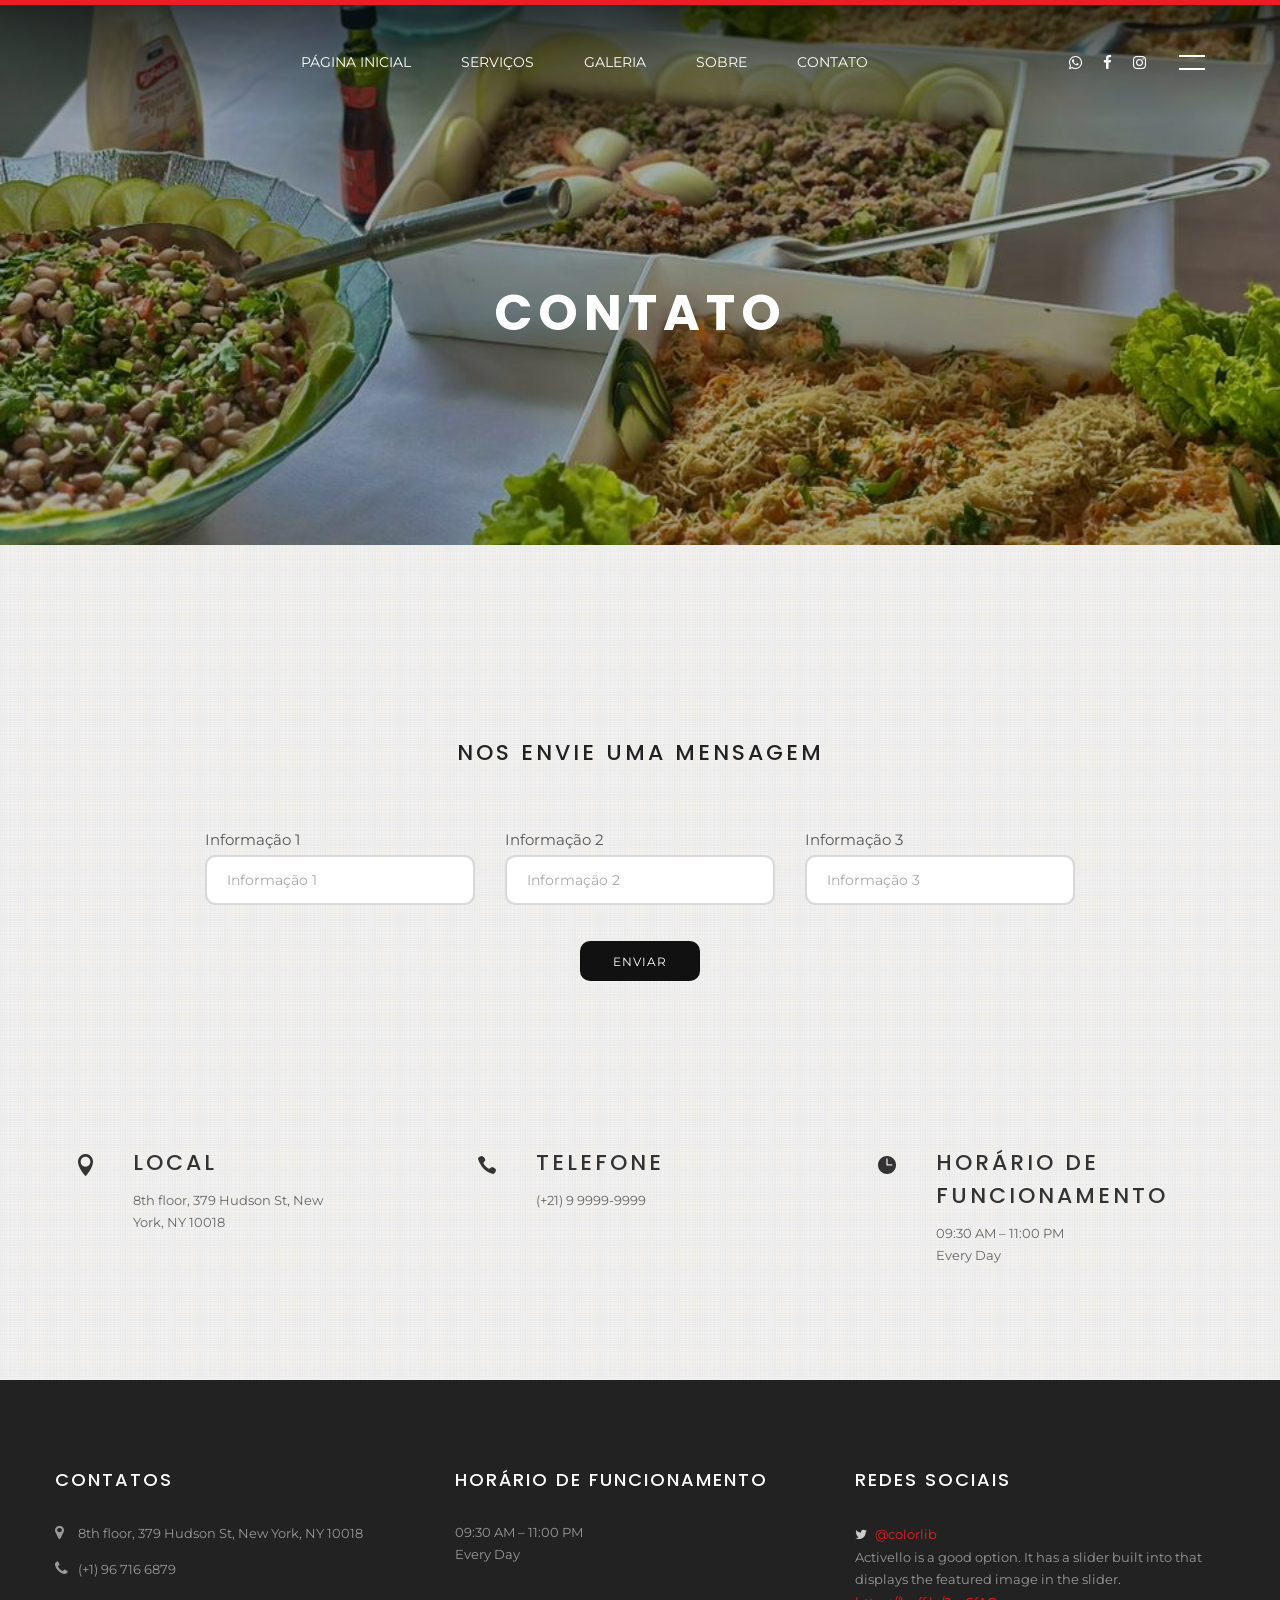
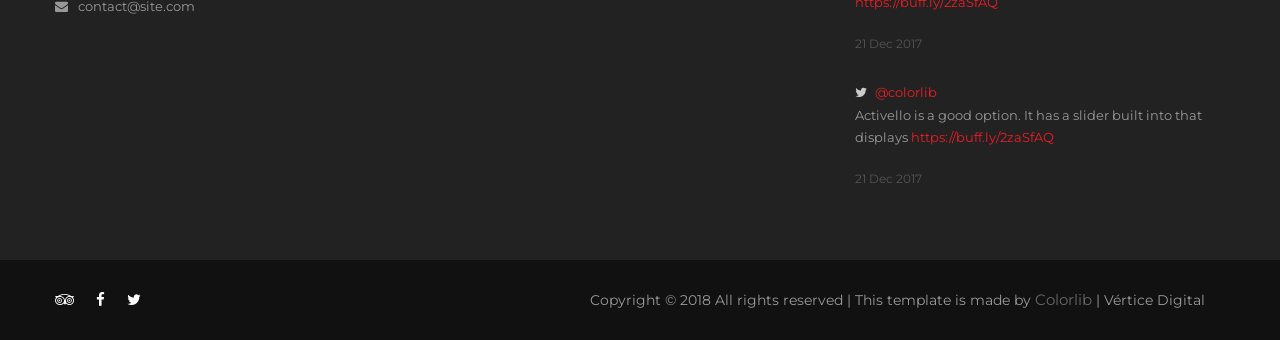
==== contato.html @ b9487d5a "site versão final" ====
<!DOCTYPE html>
<html lang="en">
<head>
	<title>Contato</title>
	<meta charset="UTF-8">
	<meta name="viewport" content="width=device-width, initial-scale=1">
<!--===============================================================================================-->
	<link rel="icon" type="image/png" href="images/icons/logo.png"/>
<!--===============================================================================================-->
	<link rel="stylesheet" type="text/css" href="vendor/bootstrap/css/bootstrap.min.css">
<!--===============================================================================================-->
	<link rel="stylesheet" type="text/css" href="fonts/font-awesome-4.7.0/css/font-awesome.min.css">
<!--===============================================================================================-->
	<link rel="stylesheet" type="text/css" href="fonts/themify/themify-icons.css">
<!--===============================================================================================-->
	<link rel="stylesheet" type="text/css" href="vendor/animate/animate.css">
<!--===============================================================================================-->
	<link rel="stylesheet" type="text/css" href="vendor/css-hamburgers/hamburgers.min.css">
<!--===============================================================================================-->
	<link rel="stylesheet" type="text/css" href="vendor/animsition/css/animsition.min.css">
<!--===============================================================================================-->
	<link rel="stylesheet" type="text/css" href="vendor/select2/select2.min.css">
<!--===============================================================================================-->
	<link rel="stylesheet" type="text/css" href="vendor/daterangepicker/daterangepicker.css">
<!--===============================================================================================-->
	<link rel="stylesheet" type="text/css" href="vendor/slick/slick.css">
<!--===============================================================================================-->
	<link rel="stylesheet" type="text/css" href="vendor/lightbox2/css/lightbox.min.css">
<!--===============================================================================================-->
	<link rel="stylesheet" type="text/css" href="css/util.css">
	<link rel="stylesheet" type="text/css" href="css/main.css">
<!--===============================================================================================-->
</head>
<body class="animsition">

	<!-- Header -->
	<header>
		<!-- Header desktop -->
		<div class="wrap-menu-header gradient1 trans-0-4">
			<div class="container h-full">
				<div class="wrap_header trans-0-3">
					<!-- Logo -->
					<div class="logo">
						<a href="index.html">
							<!--<img src="images/icons/logo.png" alt="IMG-LOGO" data-logofixed="images/icons/logo2.png"> -->
						</a>
					</div>

					<!-- Menu -->
					<div class="wrap_menu p-l-45 p-l-0-xl">
						<nav class="menu">
							<ul class="main_menu">
								<li>
									<a href="index.html">Página Inicial</a>
								</li>

								<li>
									<a href="servico.html">Serviços</a>
								</li>

								<li>
									<a href="galeria.html">Galeria</a>
								</li>

								<li>
									<a href="sobre.html">Sobre</a>
								</li>

								<li>
									<a href="contato.html">Contato</a>
								</li>
							</ul>
						</nav>
					</div>

					<!-- Social -->
					<div class="social flex-w flex-l-m p-r-20">
						<a href="#"><i class="fa fa-whatsapp" aria-hidden="true"></i></a>
						<a href="#"><i class="fa fa-facebook m-l-21" aria-hidden="true"></i></a>
						<a href="#"><i class="fa fa-instagram m-l-21" aria-hidden="true"></i></a>

						<button class="btn-show-sidebar m-l-33 trans-0-4"></button>
					</div>
				</div>
			</div>
		</div>
	</header>

	<!-- Sidebar -->
	<aside class="sidebar trans-0-4">
		<!-- Button Hide sidebar -->
		<button class="btn-hide-sidebar ti-close color0-hov trans-0-4"></button>

		<!-- - -->
		<ul class="menu-sidebar p-t-95 p-b-70">
			<li class="t-center m-b-13">
				<a href="index.html" class="txt19">Página Inicial</a>
			</li>

			<li class="t-center m-b-13">
				<a href="servico.html" class="txt19">Serviços</a>
			</li>

			<li class="t-center m-b-13">
				<a href="galeria.html" class="txt19">Galeria</a>
			</li>

			<li class="t-center m-b-13">
				<a href="sobre.html" class="txt19">Sobre</a>
			</li>

			<li class="t-center m-b-33">
				<a href="contato.html" class="txt19">Contato</a>
			</li>

		</ul>
	</aside>


	<!-- Title Page -->
	<section class="bg-title-page flex-c-m p-t-160 p-b-80 p-l-15 p-r-15" style="background-image: url(images/bg-contato.svg);">
		<h2 class="tit6 t-center">
			Contato
		</h2>
	</section>



	<!-- Contact form -->
	<section class="section-contact bg1-pattern p-t-90 p-b-113">
		<!-- Map -->
		<div class="container">
			<h3 class="tit7 t-center p-b-62 p-t-105">
				Nos envie uma mensagem
			</h3>

			<form class="wrap-form-reservation size22 m-l-r-auto">
				<div class="row">
					<div class="col-md-4">
						<!-- Name -->
						<span class="txt9">
							Informação 1
						</span>

						<div class="wrap-inputname size12 bo2 bo-rad-10 m-t-3 m-b-23">
							<input class="bo-rad-10 sizefull txt10 p-l-20" type="text" name="name" placeholder="Informação 1">
						</div>
					</div>

					<div class="col-md-4">
						<!-- Email -->
						<span class="txt9">
							Informação 2
						</span>

						<div class="wrap-inputemail size12 bo2 bo-rad-10 m-t-3 m-b-23">
							<input class="bo-rad-10 sizefull txt10 p-l-20" type="text" name="email" placeholder="Informação 2">
						</div>
					</div>

					<div class="col-md-4">
						<!-- Phone -->
						<span class="txt9">
							Informação 3
						</span>

						<div class="wrap-inputphone size12 bo2 bo-rad-10 m-t-3 m-b-23">
							<input class="bo-rad-10 sizefull txt10 p-l-20" type="text" name="phone" placeholder="Informação 3">
						</div>
					</div>
				</div>

				<div class="wrap-btn-booking flex-c-m m-t-13">
					<!-- Button3 -->
					<button type="submit" class="btn3 flex-c-m size36 txt11 trans-0-4">
						Enviar
					</button>
				</div>
			</form>

			<div class="row p-t-135">
				<div class="col-sm-8 col-md-4 col-lg-4 m-l-r-auto p-t-30">
					<div class="dis-flex m-l-23">
						<div class="p-r-40 p-t-6">
							<img src="images/icons/map-icon.png" alt="IMG-ICON">
						</div>

						<div class="flex-col-l">
							<span class="txt5 p-b-10">
								Local
							</span>

							<span class="txt23 size38">
								8th floor, 379 Hudson St, New York, NY 10018
							</span>
						</div>
					</div>
				</div>

				<div class="col-sm-8 col-md-3 col-lg-4 m-l-r-auto p-t-30">
					<div class="dis-flex m-l-23">
						<div class="p-r-40 p-t-6">
							<img src="images/icons/phone-icon.png" alt="IMG-ICON">
						</div>


						<div class="flex-col-l">
							<span class="txt5 p-b-10">
								telefone
							</span>

							<span class="txt23 size38">
								(+21) 9 9999-9999
							</span>
						</div>
					</div>
				</div>

				<div class="col-sm-8 col-md-5 col-lg-4 m-l-r-auto p-t-30">
					<div class="dis-flex m-l-23">
						<div class="p-r-40 p-t-6">
							<img src="images/icons/clock-icon.png" alt="IMG-ICON">
						</div>


						<div class="flex-col-l">
							<span class="txt5 p-b-10">
								Horário de funcionamento
							</span>

							<span class="txt23 size38">
								09:30 AM – 11:00 PM <br/>Every Day
							</span>
						</div>
					</div>
				</div>
			</div>
		</div>
	</section>


	<!-- Footer -->
	<footer class="bg1">
		<div class="container p-t-40 p-b-70">
			<div class="row">
				<div class="col-sm-6 col-md-4 p-t-50">
					<!-- - -->
					<h4 class="txt13 m-b-33">
						Contatos
					</h4>

					<ul class="m-b-70">
						<li class="txt14 m-b-14">
							<i class="fa fa-map-marker fs-16 dis-inline-block size19" aria-hidden="true"></i>
							8th floor, 379 Hudson St, New York, NY 10018
						</li>

						<li class="txt14 m-b-14">
							<i class="fa fa-phone fs-16 dis-inline-block size19" aria-hidden="true"></i>
							(+1) 96 716 6879
						</li>

						<li class="txt14 m-b-14">
							<i class="fa fa-envelope fs-13 dis-inline-block size19" aria-hidden="true"></i>
							contact@site.com
						</li>
					</ul>
				</div>

				<div class="col-sm-6 col-md-4 p-t-50">
					<!-- - -->
					<div class="m-b-25">
						<h4 class="txt13 m-b-32">
						Horário de funcionamento
					</h4>

					<ul>
						<li class="txt14">
							09:30 AM – 11:00 PM
						</li>

						<li class="txt14">
							Every Day
						</li>
					</ul>
					</div>
				</div>
				<div class="col-sm-6 col-md-4 p-t-50">
					<!-- - -->
					<h4 class="txt13 m-b-33">
						Redes Sociais
					</h4>

					<div class="m-b-25">
						<span class="fs-13 color2 m-r-5">
							<i class="fa fa-twitter" aria-hidden="true"></i>
						</span>
						<a href="#" class="txt15">
							@colorlib
						</a>

						<p class="txt14 m-b-18">
							Activello is a good option. It has a slider built into that displays the featured image in the slider.
							<a href="#" class="txt15">
								https://buff.ly/2zaSfAQ
							</a>
						</p>

						<span class="txt16">
							21 Dec 2017
						</span>
					</div>

					<div>
						<span class="fs-13 color2 m-r-5">
							<i class="fa fa-twitter" aria-hidden="true"></i>
						</span>
						<a href="#" class="txt15">
							@colorlib
						</a>

						<p class="txt14 m-b-18">
							Activello is a good option. It has a slider built into that displays
							<a href="#" class="txt15">
								https://buff.ly/2zaSfAQ
							</a>
						</p>

						<span class="txt16">
							21 Dec 2017
						</span>
					</div>
				</div>


			</div>
		</div>

		<div class="end-footer bg2">
			<div class="container">
				<div class="flex-sb-m flex-w p-t-22 p-b-22">
					<div class="p-t-5 p-b-5">
						<a href="#" class="fs-15 c-white"><i class="fa fa-tripadvisor" aria-hidden="true"></i></a>
						<a href="#" class="fs-15 c-white"><i class="fa fa-facebook m-l-18" aria-hidden="true"></i></a>
						<a href="#" class="fs-15 c-white"><i class="fa fa-twitter m-l-18" aria-hidden="true"></i></a>
					</div>

					<div class="txt17 p-r-20 p-t-5 p-b-5">
						Copyright &copy; 2018 All rights reserved  |  This template is made by <a href="https://colorlib.com" target="_blank">Colorlib</a> | Vértice Digital
					</div>
				</div>
			</div>
		</div>
	</footer>


	<!-- Back to top -->
	<div class="btn-back-to-top bg0-hov" id="myBtn">
		<span class="symbol-btn-back-to-top">
			<i class="fa fa-angle-double-up" aria-hidden="true"></i>
		</span>
	</div>

	<!-- Container Selection1 -->
	<div id="dropDownSelect1"></div>

	<!-- Modal Video 01-->
	<div class="modal fade" id="modal-video-01" tabindex="-1" role="dialog" aria-hidden="true">

		<div class="modal-dialog" role="document" data-dismiss="modal">
			<div class="close-mo-video-01 trans-0-4" data-dismiss="modal" aria-label="Close">&times;</div>

			<div class="wrap-video-mo-01">
				<div class="w-full wrap-pic-w op-0-0"><img src="images/icons/video-16-9.jpg" alt="IMG"></div>
				<div class="video-mo-01">
					<iframe src="https://www.youtube.com/embed/5k1hSu2gdKE?rel=0&amp;showinfo=0" allowfullscreen></iframe>
				</div>
			</div>
		</div>
	</div>



<!--===============================================================================================-->
	<script type="text/javascript" src="vendor/jquery/jquery-3.2.1.min.js"></script>
<!--===============================================================================================-->
	<script type="text/javascript" src="vendor/animsition/js/animsition.min.js"></script>
<!--===============================================================================================-->
	<script type="text/javascript" src="vendor/bootstrap/js/popper.js"></script>
	<script type="text/javascript" src="vendor/bootstrap/js/bootstrap.min.js"></script>
<!--===============================================================================================-->
	<script type="text/javascript" src="vendor/select2/select2.min.js"></script>
<!--===============================================================================================-->
	<script type="text/javascript" src="vendor/daterangepicker/moment.min.js"></script>
	<script type="text/javascript" src="vendor/daterangepicker/daterangepicker.js"></script>
<!--===============================================================================================-->
	<script type="text/javascript" src="vendor/slick/slick.min.js"></script>
	<script type="text/javascript" src="js/slick-custom.js"></script>
<!--===============================================================================================-->
	<script type="text/javascript" src="vendor/parallax100/parallax100.js"></script>
	<script type="text/javascript">
        $('.parallax100').parallax100();
	</script>
<!--===============================================================================================-->
	<script type="text/javascript" src="vendor/countdowntime/countdowntime.js"></script>
<!--===============================================================================================-->
	<script type="text/javascript" src="vendor/lightbox2/js/lightbox.min.js"></script>
<!--===============================================================================================-->
	<script src="js/main.js"></script>

</body>
</html>
---- vendor/css-hamburgers/hamburgers.min.css ----
/*!
 * Hamburgers
 * @description Tasty CSS-animated hamburgers
 * @author Jonathan Suh @jonsuh
 * @site https://jonsuh.com/hamburgers
 * @link https://github.com/jonsuh/hamburgers
 */.hamburger{font:inherit;display:inline-block;overflow:visible;margin:0;padding:15px;cursor:pointer;transition-timing-function:linear;transition-duration:.15s;transition-property:opacity,filter;text-transform:none;color:inherit;border:0;background-color:transparent}.hamburger:hover{opacity:.7}.hamburger-box{position:relative;display:inline-block;width:40px;height:24px}.hamburger-inner{top:50%;display:block;margin-top:-2px}.hamburger-inner,.hamburger-inner:after,.hamburger-inner:before{position:absolute;width:40px;height:4px;transition-timing-function:ease;transition-duration:.15s;transition-property:transform;border-radius:4px;background-color:#000}.hamburger-inner:after,.hamburger-inner:before{display:block;content:''}.hamburger-inner:before{top:-10px}.hamburger-inner:after{bottom:-10px}.hamburger--3dx .hamburger-box{perspective:80px}.hamburger--3dx .hamburger-inner{transition:transform .2s cubic-bezier(.645,.045,.355,1),background-color 0s cubic-bezier(.645,.045,.355,1) .1s}.hamburger--3dx .hamburger-inner:after,.hamburger--3dx .hamburger-inner:before{transition:transform 0s cubic-bezier(.645,.045,.355,1) .1s}.hamburger--3dx.is-active .hamburger-inner{transform:rotateY(180deg);background-color:transparent}.hamburger--3dx.is-active .hamburger-inner:before{transform:translate3d(0,10px,0) rotate(45deg)}.hamburger--3dx.is-active .hamburger-inner:after{transform:translate3d(0,-10px,0) rotate(-45deg)}.hamburger--3dx-r .hamburger-box{perspective:80px}.hamburger--3dx-r .hamburger-inner{transition:transform .2s cubic-bezier(.645,.045,.355,1),background-color 0s cubic-bezier(.645,.045,.355,1) .1s}.hamburger--3dx-r .hamburger-inner:after,.hamburger--3dx-r .hamburger-inner:before{transition:transform 0s cubic-bezier(.645,.045,.355,1) .1s}.hamburger--3dx-r.is-active .hamburger-inner{transform:rotateY(-180deg);background-color:transparent}.hamburger--3dx-r.is-active .hamburger-inner:before{transform:translate3d(0,10px,0) rotate(45deg)}.hamburger--3dx-r.is-active .hamburger-inner:after{transform:translate3d(0,-10px,0) rotate(-45deg)}.hamburger--3dy .hamburger-box{perspective:80px}.hamburger--3dy .hamburger-inner{transition:transform .2s cubic-bezier(.645,.045,.355,1),background-color 0s cubic-bezier(.645,.045,.355,1) .1s}.hamburger--3dy .hamburger-inner:after,.hamburger--3dy .hamburger-inner:before{transition:transform 0s cubic-bezier(.645,.045,.355,1) .1s}.hamburger--3dy.is-active .hamburger-inner{transform:rotateX(-180deg);background-color:transparent}.hamburger--3dy.is-active .hamburger-inner:before{transform:translate3d(0,10px,0) rotate(45deg)}.hamburger--3dy.is-active .hamburger-inner:after{transform:translate3d(0,-10px,0) rotate(-45deg)}.hamburger--3dy-r .hamburger-box{perspective:80px}.hamburger--3dy-r .hamburger-inner{transition:transform .2s cubic-bezier(.645,.045,.355,1),background-color 0s cubic-bezier(.645,.045,.355,1) .1s}.hamburger--3dy-r .hamburger-inner:after,.hamburger--3dy-r .hamburger-inner:before{transition:transform 0s cubic-bezier(.645,.045,.355,1) .1s}.hamburger--3dy-r.is-active .hamburger-inner{transform:rotateX(180deg);background-color:transparent}.hamburger--3dy-r.is-active .hamburger-inner:before{transform:translate3d(0,10px,0) rotate(45deg)}.hamburger--3dy-r.is-active .hamburger-inner:after{transform:translate3d(0,-10px,0) rotate(-45deg)}.hamburger--arrow.is-active .hamburger-inner:before{transform:translate3d(-8px,0,0) rotate(-45deg) scaleX(.7)}.hamburger--arrow.is-active .hamburger-inner:after{transform:translate3d(-8px,0,0) rotate(45deg) scaleX(.7)}.hamburger--arrow-r.is-active .hamburger-inner:before{transform:translate3d(8px,0,0) rotate(45deg) scaleX(.7)}.hamburger--arrow-r.is-active .hamburger-inner:after{transform:translate3d(8px,0,0) rotate(-45deg) scaleX(.7)}.hamburger--arrowalt .hamburger-inner:before{transition:top .1s ease .15s,transform .15s cubic-bezier(.165,.84,.44,1)}.hamburger--arrowalt .hamburger-inner:after{transition:bottom .1s ease .15s,transform .15s cubic-bezier(.165,.84,.44,1)}.hamburger--arrowalt.is-active .hamburger-inner:before{top:0;transition:top .1s ease,transform .15s cubic-bezier(.895,.03,.685,.22) .1s;transform:translate3d(-8px,-10px,0) rotate(-45deg) scaleX(.7)}.hamburger--arrowalt.is-active .hamburger-inner:after{bottom:0;transition:bottom .1s ease,transform .15s cubic-bezier(.895,.03,.685,.22) .1s;transform:translate3d(-8px,10px,0) rotate(45deg) scaleX(.7)}.hamburger--arrowalt-r .hamburger-inner:before{transition:top .1s ease .15s,transform .15s cubic-bezier(.165,.84,.44,1)}.hamburger--arrowalt-r .hamburger-inner:after{transition:bottom .1s ease .15s,transform .15s cubic-bezier(.165,.84,.44,1)}.hamburger--arrowalt-r.is-active .hamburger-inner:before{top:0;transition:top .1s ease,transform .15s cubic-bezier(.895,.03,.685,.22) .1s;transform:translate3d(8px,-10px,0) rotate(45deg) scaleX(.7)}.hamburger--arrowalt-r.is-active .hamburger-inner:after{bottom:0;transition:bottom .1s ease,transform .15s cubic-bezier(.895,.03,.685,.22) .1s;transform:translate3d(8px,10px,0) rotate(-45deg) scaleX(.7)}.hamburger--boring .hamburger-inner,.hamburger--boring .hamburger-inner:after,.hamburger--boring .hamburger-inner:before{transition-property:none}.hamburger--boring.is-active .hamburger-inner{transform:rotate(45deg)}.hamburger--boring.is-active .hamburger-inner:before{top:0;opacity:0}.hamburger--boring.is-active .hamburger-inner:after{bottom:0;transform:rotate(-90deg)}.hamburger--collapse .hamburger-inner{top:auto;bottom:0;transition-delay:.15s;transition-timing-function:cubic-bezier(.55,.055,.675,.19);transition-duration:.15s}.hamburger--collapse .hamburger-inner:after{top:-20px;transition:top .3s cubic-bezier(.33333,.66667,.66667,1) .3s,opacity .1s linear}.hamburger--collapse .hamburger-inner:before{transition:top .12s cubic-bezier(.33333,.66667,.66667,1) .3s,transform .15s cubic-bezier(.55,.055,.675,.19)}.hamburger--collapse.is-active .hamburger-inner{transition-delay:.32s;transition-timing-function:cubic-bezier(.215,.61,.355,1);transform:translate3d(0,-10px,0) rotate(-45deg)}.hamburger--collapse.is-active .hamburger-inner:after{top:0;transition:top .3s cubic-bezier(.33333,0,.66667,.33333),opacity .1s linear .27s;opacity:0}.hamburger--collapse.is-active .hamburger-inner:before{top:0;transition:top .12s cubic-bezier(.33333,0,.66667,.33333) .18s,transform .15s cubic-bezier(.215,.61,.355,1) .42s;transform:rotate(-90deg)}.hamburger--collapse-r .hamburger-inner{top:auto;bottom:0;transition-delay:.15s;transition-timing-function:cubic-bezier(.55,.055,.675,.19);transition-duration:.15s}.hamburger--collapse-r .hamburger-inner:after{top:-20px;transition:top .3s cubic-bezier(.33333,.66667,.66667,1) .3s,opacity .1s linear}.hamburger--collapse-r .hamburger-inner:before{transition:top .12s cubic-bezier(.33333,.66667,.66667,1) .3s,transform .15s cubic-bezier(.55,.055,.675,.19)}.hamburger--collapse-r.is-active .hamburger-inner{transition-delay:.32s;transition-timing-function:cubic-bezier(.215,.61,.355,1);transform:translate3d(0,-10px,0) rotate(45deg)}.hamburger--collapse-r.is-active .hamburger-inner:after{top:0;transition:top .3s cubic-bezier(.33333,0,.66667,.33333),opacity .1s linear .27s;opacity:0}.hamburger--collapse-r.is-active .hamburger-inner:before{top:0;transition:top .12s cubic-bezier(.33333,0,.66667,.33333) .18s,transform .15s cubic-bezier(.215,.61,.355,1) .42s;transform:rotate(90deg)}.hamburger--elastic .hamburger-inner{top:2px;transition-timing-function:cubic-bezier(.68,-.55,.265,1.55);transition-duration:.4s}.hamburger--elastic .hamburger-inner:before{top:10px;transition:opacity .15s ease .4s}.hamburger--elastic .hamburger-inner:after{top:20px;transition:transform .4s cubic-bezier(.68,-.55,.265,1.55)}.hamburger--elastic.is-active .hamburger-inner{transition-delay:.1s;transform:translate3d(0,10px,0) rotate(135deg)}.hamburger--elastic.is-active .hamburger-inner:before{transition-delay:0s;opacity:0}.hamburger--elastic.is-active .hamburger-inner:after{transition-delay:.1s;transform:translate3d(0,-20px,0) rotate(-270deg)}.hamburger--elastic-r .hamburger-inner{top:2px;transition-timing-function:cubic-bezier(.68,-.55,.265,1.55);transition-duration:.4s}.hamburger--elastic-r .hamburger-inner:before{top:10px;transition:opacity .15s ease .4s}.hamburger--elastic-r .hamburger-inner:after{top:20px;transition:transform .4s cubic-bezier(.68,-.55,.265,1.55)}.hamburger--elastic-r.is-active .hamburger-inner{transition-delay:.1s;transform:translate3d(0,10px,0) rotate(-135deg)}.hamburger--elastic-r.is-active .hamburger-inner:before{transition-delay:0s;opacity:0}.hamburger--elastic-r.is-active .hamburger-inner:after{transition-delay:.1s;transform:translate3d(0,-20px,0) rotate(270deg)}.hamburger--emphatic{overflow:hidden}.hamburger--emphatic .hamburger-inner{transition:background-color .2s ease-in .25s}.hamburger--emphatic .hamburger-inner:before{left:0;transition:transform .2s cubic-bezier(.6,.04,.98,.335),top .05s linear .2s,left .2s ease-in .25s}.hamburger--emphatic .hamburger-inner:after{top:10px;right:0;transition:transform .2s cubic-bezier(.6,.04,.98,.335),top .05s linear .2s,right .2s ease-in .25s}.hamburger--emphatic.is-active .hamburger-inner{transition-delay:0s;transition-timing-function:ease-out;background-color:transparent}.hamburger--emphatic.is-active .hamburger-inner:before{top:-80px;left:-80px;transition:left .2s ease-out,top .05s linear .2s,transform .2s cubic-bezier(.075,.82,.165,1) .25s;transform:translate3d(80px,80px,0) rotate(45deg)}.hamburger--emphatic.is-active .hamburger-inner:after{top:-80px;right:-80px;transition:right .2s ease-out,top .05s linear .2s,transform .2s cubic-bezier(.075,.82,.165,1) .25s;transform:translate3d(-80px,80px,0) rotate(-45deg)}.hamburger--emphatic-r{overflow:hidden}.hamburger--emphatic-r .hamburger-inner{transition:background-color .2s ease-in .25s}.hamburger--emphatic-r .hamburger-inner:before{left:0;transition:transform .2s cubic-bezier(.6,.04,.98,.335),top .05s linear .2s,left .2s ease-in .25s}.hamburger--emphatic-r .hamburger-inner:after{top:10px;right:0;transition:transform .2s cubic-bezier(.6,.04,.98,.335),top .05s linear .2s,right .2s ease-in .25s}.hamburger--emphatic-r.is-active .hamburger-inner{transition-delay:0s;transition-timing-function:ease-out;background-color:transparent}.hamburger--emphatic-r.is-active .hamburger-inner:before{top:80px;left:-80px;transition:left .2s ease-out,top .05s linear .2s,transform .2s cubic-bezier(.075,.82,.165,1) .25s;transform:translate3d(80px,-80px,0) rotate(-45deg)}.hamburger--emphatic-r.is-active .hamburger-inner:after{top:80px;right:-80px;transition:right .2s ease-out,top .05s linear .2s,transform .2s cubic-bezier(.075,.82,.165,1) .25s;transform:translate3d(-80px,-80px,0) rotate(45deg)}.hamburger--slider .hamburger-inner{top:2px}.hamburger--slider .hamburger-inner:before{top:10px;transition-timing-function:ease;transition-duration:.2s;transition-property:transform,opacity}.hamburger--slider .hamburger-inner:after{top:20px}.hamburger--slider.is-active .hamburger-inner{transform:translate3d(0,10px,0) rotate(45deg)}.hamburger--slider.is-active .hamburger-inner:before{transform:rotate(-45deg) translate3d(-5.71429px,-6px,0);opacity:0}.hamburger--slider.is-active .hamburger-inner:after{transform:translate3d(0,-20px,0) rotate(-90deg)}.hamburger--slider-r .hamburger-inner{top:2px}.hamburger--slider-r .hamburger-inner:before{top:10px;transition-timing-function:ease;transition-duration:.2s;transition-property:transform,opacity}.hamburger--slider-r .hamburger-inner:after{top:20px}.hamburger--slider-r.is-active .hamburger-inner{transform:translate3d(0,10px,0) rotate(-45deg)}.hamburger--slider-r.is-active .hamburger-inner:before{transform:rotate(45deg) translate3d(5.71429px,-6px,0);opacity:0}.hamburger--slider-r.is-active .hamburger-inner:after{transform:translate3d(0,-20px,0) rotate(90deg)}.hamburger--spring .hamburger-inner{top:2px;transition:background-color 0s linear .15s}.hamburger--spring .hamburger-inner:before{top:10px;transition:top .12s cubic-bezier(.33333,.66667,.66667,1) .3s,transform .15s cubic-bezier(.55,.055,.675,.19)}.hamburger--spring .hamburger-inner:after{top:20px;transition:top .3s cubic-bezier(.33333,.66667,.66667,1) .3s,transform .15s cubic-bezier(.55,.055,.675,.19)}.hamburger--spring.is-active .hamburger-inner{transition-delay:.32s;background-color:transparent}.hamburger--spring.is-active .hamburger-inner:before{top:0;transition:top .12s cubic-bezier(.33333,0,.66667,.33333) .18s,transform .15s cubic-bezier(.215,.61,.355,1) .32s;transform:translate3d(0,10px,0) rotate(45deg)}.hamburger--spring.is-active .hamburger-inner:after{top:0;transition:top .3s cubic-bezier(.33333,0,.66667,.33333),transform .15s cubic-bezier(.215,.61,.355,1) .32s;transform:translate3d(0,10px,0) rotate(-45deg)}.hamburger--spring-r .hamburger-inner{top:auto;bottom:0;transition-delay:0s;transition-timing-function:cubic-bezier(.55,.055,.675,.19);transition-duration:.15s}.hamburger--spring-r .hamburger-inner:after{top:-20px;transition:top .3s cubic-bezier(.33333,.66667,.66667,1) .3s,opacity 0s linear}.hamburger--spring-r .hamburger-inner:before{transition:top .12s cubic-bezier(.33333,.66667,.66667,1) .3s,transform .15s cubic-bezier(.55,.055,.675,.19)}.hamburger--spring-r.is-active .hamburger-inner{transition-delay:.32s;transition-timing-function:cubic-bezier(.215,.61,.355,1);transform:translate3d(0,-10px,0) rotate(-45deg)}.hamburger--spring-r.is-active .hamburger-inner:after{top:0;transition:top .3s cubic-bezier(.33333,0,.66667,.33333),opacity 0s linear .32s;opacity:0}.hamburger--spring-r.is-active .hamburger-inner:before{top:0;transition:top .12s cubic-bezier(.33333,0,.66667,.33333) .18s,transform .15s cubic-bezier(.215,.61,.355,1) .32s;transform:rotate(90deg)}.hamburger--stand .hamburger-inner{transition:transform .1s cubic-bezier(.55,.055,.675,.19) .22s,background-color 0s linear .1s}.hamburger--stand .hamburger-inner:before{transition:top .1s ease-in .1s,transform .1s cubic-bezier(.55,.055,.675,.19) 0s}.hamburger--stand .hamburger-inner:after{transition:bottom .1s ease-in .1s,transform .1s cubic-bezier(.55,.055,.675,.19) 0s}.hamburger--stand.is-active .hamburger-inner{transition:transform .1s cubic-bezier(.215,.61,.355,1) 0s,background-color 0s linear .22s;transform:rotate(90deg);background-color:transparent}.hamburger--stand.is-active .hamburger-inner:before{top:0;transition:top .1s ease-out .12s,transform .1s cubic-bezier(.215,.61,.355,1) .22s;transform:rotate(-45deg)}.hamburger--stand.is-active .hamburger-inner:after{bottom:0;transition:bottom .1s ease-out .12s,transform .1s cubic-bezier(.215,.61,.355,1) .22s;transform:rotate(45deg)}.hamburger--stand-r .hamburger-inner{transition:transform .1s cubic-bezier(.55,.055,.675,.19) .22s,background-color 0s linear .1s}.hamburger--stand-r .hamburger-inner:before{transition:top .1s ease-in .1s,transform .1s cubic-bezier(.55,.055,.675,.19) 0s}.hamburger--stand-r .hamburger-inner:after{transition:bottom .1s ease-in .1s,transform .1s cubic-bezier(.55,.055,.675,.19) 0s}.hamburger--stand-r.is-active .hamburger-inner{transition:transform .1s cubic-bezier(.215,.61,.355,1) 0s,background-color 0s linear .22s;transform:rotate(-90deg);background-color:transparent}.hamburger--stand-r.is-active .hamburger-inner:before{top:0;transition:top .1s ease-out .12s,transform .1s cubic-bezier(.215,.61,.355,1) .22s;transform:rotate(-45deg)}.hamburger--stand-r.is-active .hamburger-inner:after{bottom:0;transition:bottom .1s ease-out .12s,transform .1s cubic-bezier(.215,.61,.355,1) .22s;transform:rotate(45deg)}.hamburger--spin .hamburger-inner{transition-timing-function:cubic-bezier(.55,.055,.675,.19);transition-duration:.3s}.hamburger--spin .hamburger-inner:before{transition:top .1s ease-in .34s,opacity .1s ease-in}.hamburger--spin .hamburger-inner:after{transition:bottom .1s ease-in .34s,transform .3s cubic-bezier(.55,.055,.675,.19)}.hamburger--spin.is-active .hamburger-inner{transition-delay:.14s;transition-timing-function:cubic-bezier(.215,.61,.355,1);transform:rotate(225deg)}.hamburger--spin.is-active .hamburger-inner:before{top:0;transition:top .1s ease-out,opacity .1s ease-out .14s;opacity:0}.hamburger--spin.is-active .hamburger-inner:after{bottom:0;transition:bottom .1s ease-out,transform .3s cubic-bezier(.215,.61,.355,1) .14s;transform:rotate(-90deg)}.hamburger--spin-r .hamburger-inner{transition-timing-function:cubic-bezier(.55,.055,.675,.19);transition-duration:.3s}.hamburger--spin-r .hamburger-inner:before{transition:top .1s ease-in .34s,opacity .1s ease-in}.hamburger--spin-r .hamburger-inner:after{transition:bottom .1s ease-in .34s,transform .3s cubic-bezier(.55,.055,.675,.19)}.hamburger--spin-r.is-active .hamburger-inner{transition-delay:.14s;transition-timing-function:cubic-bezier(.215,.61,.355,1);transform:rotate(-225deg)}.hamburger--spin-r.is-active .hamburger-inner:before{top:0;transition:top .1s ease-out,opacity .1s ease-out .14s;opacity:0}.hamburger--spin-r.is-active .hamburger-inner:after{bottom:0;transition:bottom .1s ease-out,transform .3s cubic-bezier(.215,.61,.355,1) .14s;transform:rotate(90deg)}.hamburger--squeeze .hamburger-inner{transition-timing-function:cubic-bezier(.55,.055,.675,.19);transition-duration:.1s}.hamburger--squeeze .hamburger-inner:before{transition:top .1s ease .14s,opacity .1s ease}.hamburger--squeeze .hamburger-inner:after{transition:bottom .1s ease .14s,transform .1s cubic-bezier(.55,.055,.675,.19)}.hamburger--squeeze.is-active .hamburger-inner{transition-delay:.14s;transition-timing-function:cubic-bezier(.215,.61,.355,1);transform:rotate(45deg)}.hamburger--squeeze.is-active .hamburger-inner:before{top:0;transition:top .1s ease,opacity .1s ease .14s;opacity:0}.hamburger--squeeze.is-active .hamburger-inner:after{bottom:0;transition:bottom .1s ease,transform .1s cubic-bezier(.215,.61,.355,1) .14s;transform:rotate(-90deg)}.hamburger--vortex .hamburger-inner{transition-timing-function:cubic-bezier(.19,1,.22,1);transition-duration:.3s}.hamburger--vortex .hamburger-inner:after,.hamburger--vortex .hamburger-inner:before{transition-delay:.1s;transition-timing-function:linear;transition-duration:0s}.hamburger--vortex .hamburger-inner:before{transition-property:top,opacity}.hamburger--vortex .hamburger-inner:after{transition-property:bottom,transform}.hamburger--vortex.is-active .hamburger-inner{transition-timing-function:cubic-bezier(.19,1,.22,1);transform:rotate(765deg)}.hamburger--vortex.is-active .hamburger-inner:after,.hamburger--vortex.is-active .hamburger-inner:before{transition-delay:0s}.hamburger--vortex.is-active .hamburger-inner:before{top:0;opacity:0}.hamburger--vortex.is-active .hamburger-inner:after{bottom:0;transform:rotate(90deg)}.hamburger--vortex-r .hamburger-inner{transition-timing-function:cubic-bezier(.19,1,.22,1);transition-duration:.3s}.hamburger--vortex-r .hamburger-inner:after,.hamburger--vortex-r .hamburger-inner:before{transition-delay:.1s;transition-timing-function:linear;transition-duration:0s}.hamburger--vortex-r .hamburger-inner:before{transition-property:top,opacity}.hamburger--vortex-r .hamburger-inner:after{transition-property:bottom,transform}.hamburger--vortex-r.is-active .hamburger-inner{transition-timing-function:cubic-bezier(.19,1,.22,1);transform:rotate(-765deg)}.hamburger--vortex-r.is-active .hamburger-inner:after,.hamburger--vortex-r.is-active .hamburger-inner:before{transition-delay:0s}.hamburger--vortex-r.is-active .hamburger-inner:before{top:0;opacity:0}.hamburger--vortex-r.is-active .hamburger-inner:after{bottom:0;transform:rotate(-90deg)}
---- vendor/daterangepicker/daterangepicker.css ----
.daterangepicker {
  position: absolute;
  color: inherit;
  background-color: #fff;
  border-radius: 4px;
  width: 278px;
  padding: 4px;
  margin-top: 1px;
  top: 100px;
  left: 20px;
  /* Calendars */ }
  .daterangepicker:before, .daterangepicker:after {
    position: absolute;
    display: inline-block;
    border-bottom-color: rgba(0, 0, 0, 0.2);
    content: ''; }
  .daterangepicker:before {
    top: -7px;
    border-right: 7px solid transparent;
    border-left: 7px solid transparent;
    border-bottom: 7px solid #ccc; }
  .daterangepicker:after {
    top: -6px;
    border-right: 6px solid transparent;
    border-bottom: 6px solid #fff;
    border-left: 6px solid transparent; }
  .daterangepicker.opensleft:before {
    right: 9px; }
  .daterangepicker.opensleft:after {
    right: 10px; }
  .daterangepicker.openscenter:before {
    left: 0;
    right: 0;
    width: 0;
    margin-left: auto;
    margin-right: auto; }
  .daterangepicker.openscenter:after {
    left: 0;
    right: 0;
    width: 0;
    margin-left: auto;
    margin-right: auto; }
  .daterangepicker.opensright:before {
    left: 9px; }
  .daterangepicker.opensright:after {
    left: 10px; }
  .daterangepicker.dropup {
    margin-top: -5px; }
    .daterangepicker.dropup:before {
      top: initial;
      bottom: -7px;
      border-bottom: initial;
      border-top: 7px solid #ccc; }
    .daterangepicker.dropup:after {
      top: initial;
      bottom: -6px;
      border-bottom: initial;
      border-top: 6px solid #fff; }
  .daterangepicker.dropdown-menu {
    max-width: none;
    z-index: 3001; }
  .daterangepicker.single .ranges, .daterangepicker.single .calendar {
    float: none; }
  .daterangepicker.show-calendar .calendar {
    display: block; }
  .daterangepicker .calendar {
    display: none;
    max-width: 270px;
    margin: 4px; }
    .daterangepicker .calendar.single .calendar-table {
      border: none; }
    .daterangepicker .calendar th, .daterangepicker .calendar td {
      white-space: nowrap;
      text-align: center;
      min-width: 32px; }
  .daterangepicker .calendar-table {
    border: 1px solid #fff;
    padding: 4px;
    border-radius: 4px;
    background-color: #fff; }
  .daterangepicker table {
    width: 100%;
    margin: 0; }
  .daterangepicker td, .daterangepicker th {
    text-align: center;
    width: 20px;
    height: 20px;
    border-radius: 4px;
    border: 1px solid transparent;
    white-space: nowrap;
    cursor: pointer; }
    .daterangepicker td.available:hover, .daterangepicker th.available:hover {
      background-color: #eee;
      border-color: transparent;
      color: inherit; }
    .daterangepicker td.week, .daterangepicker th.week {
      font-size: 80%;
      color: #ccc; }
  .daterangepicker td.off, .daterangepicker td.off.in-range, .daterangepicker td.off.start-date, .daterangepicker td.off.end-date {
    background-color: #fff;
    border-color: transparent;
    color: #999; }
  .daterangepicker td.in-range {
    background-color: #ebf4f8;
    border-color: transparent;
    color: #000;
    border-radius: 0; }
  .daterangepicker td.start-date {
    border-radius: 4px 0 0 4px; }
  .daterangepicker td.end-date {
    border-radius: 0 4px 4px 0; }
  .daterangepicker td.start-date.end-date {
    border-radius: 4px; }
  .daterangepicker td.active, .daterangepicker td.active:hover {
    background-color: #357ebd;
    border-color: transparent;
    color: #fff; }
  .daterangepicker th.month {
    width: auto; }
  .daterangepicker td.disabled, .daterangepicker option.disabled {
    color: #999;
    cursor: not-allowed;
    text-decoration: line-through; }
  .daterangepicker select.monthselect, .daterangepicker select.yearselect {
    font-size: 12px;
    padding: 1px;
    height: auto;
    margin: 0;
    cursor: default; }
  .daterangepicker select.monthselect {
    margin-right: 2%;
    width: 56%; }
  .daterangepicker select.yearselect {
    width: 40%; }
  .daterangepicker select.hourselect, .daterangepicker select.minuteselect, .daterangepicker select.secondselect, .daterangepicker select.ampmselect {
    width: 50px;
    margin-bottom: 0; }
  .daterangepicker .input-mini {
    border: 1px solid #ccc;
    border-radius: 4px;
    color: #555;
    height: 30px;
    line-height: 30px;
    display: block;
    vertical-align: middle;
    margin: 0 0 5px 0;
    padding: 0 6px 0 28px;
    width: 100%; }
    .daterangepicker .input-mini.active {
      border: 1px solid #08c;
      border-radius: 4px; }
  .daterangepicker .daterangepicker_input {
    position: relative; }
    .daterangepicker .daterangepicker_input i {
      position: absolute;
      left: 8px;
      top: 8px; }
  .daterangepicker.rtl .input-mini {
    padding-right: 28px;
    padding-left: 6px; }
  .daterangepicker.rtl .daterangepicker_input i {
    left: auto;
    right: 8px; }
  .daterangepicker .calendar-time {
    text-align: center;
    margin: 5px auto;
    line-height: 30px;
    position: relative;
    padding-left: 28px; }
    .daterangepicker .calendar-time select.disabled {
      color: #ccc;
      cursor: not-allowed; }

.ranges {
  font-size: 11px;
  float: none;
  margin: 4px;
  text-align: left; }
  .ranges ul {
    list-style: none;
    margin: 0 auto;
    padding: 0;
    width: 100%; }
  .ranges li {
    font-size: 13px;
    background-color: #f5f5f5;
    border: 1px solid #f5f5f5;
    border-radius: 4px;
    color: #08c;
    padding: 3px 12px;
    margin-bottom: 8px;
    cursor: pointer; }
    .ranges li:hover {
      background-color: #08c;
      border: 1px solid #08c;
      color: #fff; }
    .ranges li.active {
      background-color: #08c;
      border: 1px solid #08c;
      color: #fff; }

/*  Larger Screen Styling */
@media (min-width: 564px) {
  .daterangepicker {
    width: auto; }
    .daterangepicker .ranges ul {
      width: 160px; }
    .daterangepicker.single .ranges ul {
      width: 100%; }
    .daterangepicker.single .calendar.left {
      clear: none; }
    .daterangepicker.single.ltr .ranges, .daterangepicker.single.ltr .calendar {
      float: left; }
    .daterangepicker.single.rtl .ranges, .daterangepicker.single.rtl .calendar {
      float: right; }
    .daterangepicker.ltr {
      direction: ltr;
      text-align: left; }
      .daterangepicker.ltr .calendar.left {
        clear: left;
        margin-right: 0; }
        .daterangepicker.ltr .calendar.left .calendar-table {
          border-right: none;
          border-top-right-radius: 0;
          border-bottom-right-radius: 0; }
      .daterangepicker.ltr .calendar.right {
        margin-left: 0; }
        .daterangepicker.ltr .calendar.right .calendar-table {
          border-left: none;
          border-top-left-radius: 0;
          border-bottom-left-radius: 0; }
      .daterangepicker.ltr .left .daterangepicker_input {
        padding-right: 12px; }
      .daterangepicker.ltr .calendar.left .calendar-table {
        padding-right: 12px; }
      .daterangepicker.ltr .ranges, .daterangepicker.ltr .calendar {
        float: left; }
    .daterangepicker.rtl {
      direction: rtl;
      text-align: right; }
      .daterangepicker.rtl .calendar.left {
        clear: right;
        margin-left: 0; }
        .daterangepicker.rtl .calendar.left .calendar-table {
          border-left: none;
          border-top-left-radius: 0;
          border-bottom-left-radius: 0; }
      .daterangepicker.rtl .calendar.right {
        margin-right: 0; }
        .daterangepicker.rtl .calendar.right .calendar-table {
          border-right: none;
          border-top-right-radius: 0;
          border-bottom-right-radius: 0; }
      .daterangepicker.rtl .left .daterangepicker_input {
        padding-left: 12px; }
      .daterangepicker.rtl .calendar.left .calendar-table {
        padding-left: 12px; }
      .daterangepicker.rtl .ranges, .daterangepicker.rtl .calendar {
        text-align: right;
        float: right; } }
@media (min-width: 730px) {
  .daterangepicker .ranges {
    width: auto; }
  .daterangepicker.ltr .ranges {
    float: left; }
  .daterangepicker.rtl .ranges {
    float: right; }
  .daterangepicker .calendar.left {
    clear: none !important; } }
---- css/util.css ----
/*[ FONT SIZE ]
///////////////////////////////////////////////////////////
*/
.fs-1 {font-size: 1px;}
.fs-2 {font-size: 2px;}
.fs-3 {font-size: 3px;}
.fs-4 {font-size: 4px;}
.fs-5 {font-size: 5px;}
.fs-6 {font-size: 6px;}
.fs-7 {font-size: 7px;}
.fs-8 {font-size: 8px;}
.fs-9 {font-size: 9px;}
.fs-10 {font-size: 10px;}
.fs-11 {font-size: 11px;}
.fs-12 {font-size: 12px;}
.fs-13 {font-size: 13px;}
.fs-14 {font-size: 14px;}
.fs-15 {font-size: 15px;}
.fs-16 {font-size: 16px;}
.fs-17 {font-size: 17px;}
.fs-18 {font-size: 18px;}
.fs-19 {font-size: 19px;}
.fs-20 {font-size: 20px;}
.fs-21 {font-size: 21px;}
.fs-22 {font-size: 22px;}
.fs-23 {font-size: 23px;}
.fs-24 {font-size: 24px;}
.fs-25 {font-size: 25px;}
.fs-26 {font-size: 26px;}
.fs-27 {font-size: 27px;}
.fs-28 {font-size: 28px;}
.fs-29 {font-size: 29px;}
.fs-30 {font-size: 30px;}
.fs-31 {font-size: 31px;}
.fs-32 {font-size: 32px;}
.fs-33 {font-size: 33px;}
.fs-34 {font-size: 34px;}
.fs-35 {font-size: 35px;}
.fs-36 {font-size: 36px;}
.fs-37 {font-size: 37px;}
.fs-38 {font-size: 38px;}
.fs-39 {font-size: 39px;}
.fs-40 {font-size: 40px;}
.fs-41 {font-size: 41px;}
.fs-42 {font-size: 42px;}
.fs-43 {font-size: 43px;}
.fs-44 {font-size: 44px;}
.fs-45 {font-size: 45px;}
.fs-46 {font-size: 46px;}
.fs-47 {font-size: 47px;}
.fs-48 {font-size: 48px;}
.fs-49 {font-size: 49px;}
.fs-50 {font-size: 50px;}
.fs-51 {font-size: 51px;}
.fs-52 {font-size: 52px;}
.fs-53 {font-size: 53px;}
.fs-54 {font-size: 54px;}
.fs-55 {font-size: 55px;}
.fs-56 {font-size: 56px;}
.fs-57 {font-size: 57px;}
.fs-58 {font-size: 58px;}
.fs-59 {font-size: 59px;}
.fs-60 {font-size: 60px;}
.fs-61 {font-size: 61px;}
.fs-62 {font-size: 62px;}
.fs-63 {font-size: 63px;}
.fs-64 {font-size: 64px;}
.fs-65 {font-size: 65px;}
.fs-66 {font-size: 66px;}
.fs-67 {font-size: 67px;}
.fs-68 {font-size: 68px;}
.fs-69 {font-size: 69px;}
.fs-70 {font-size: 70px;}
.fs-71 {font-size: 71px;}
.fs-72 {font-size: 72px;}
.fs-73 {font-size: 73px;}
.fs-74 {font-size: 74px;}
.fs-75 {font-size: 75px;}
.fs-76 {font-size: 76px;}
.fs-77 {font-size: 77px;}
.fs-78 {font-size: 78px;}
.fs-79 {font-size: 79px;}
.fs-80 {font-size: 80px;}
.fs-81 {font-size: 81px;}
.fs-82 {font-size: 82px;}
.fs-83 {font-size: 83px;}
.fs-84 {font-size: 84px;}
.fs-85 {font-size: 85px;}
.fs-86 {font-size: 86px;}
.fs-87 {font-size: 87px;}
.fs-88 {font-size: 88px;}
.fs-89 {font-size: 89px;}
.fs-90 {font-size: 90px;}
.fs-91 {font-size: 91px;}
.fs-92 {font-size: 92px;}
.fs-93 {font-size: 93px;}
.fs-94 {font-size: 94px;}
.fs-95 {font-size: 95px;}
.fs-96 {font-size: 96px;}
.fs-97 {font-size: 97px;}
.fs-98 {font-size: 98px;}
.fs-99 {font-size: 99px;}
.fs-100 {font-size: 100px;}
.fs-101 {font-size: 101px;}
.fs-102 {font-size: 102px;}
.fs-103 {font-size: 103px;}
.fs-104 {font-size: 104px;}
.fs-105 {font-size: 105px;}
.fs-106 {font-size: 106px;}
.fs-107 {font-size: 107px;}
.fs-108 {font-size: 108px;}
.fs-109 {font-size: 109px;}
.fs-110 {font-size: 110px;}
.fs-111 {font-size: 111px;}
.fs-112 {font-size: 112px;}
.fs-113 {font-size: 113px;}
.fs-114 {font-size: 114px;}
.fs-115 {font-size: 115px;}
.fs-116 {font-size: 116px;}
.fs-117 {font-size: 117px;}
.fs-118 {font-size: 118px;}
.fs-119 {font-size: 119px;}
.fs-120 {font-size: 120px;}
.fs-121 {font-size: 121px;}
.fs-122 {font-size: 122px;}
.fs-123 {font-size: 123px;}
.fs-124 {font-size: 124px;}
.fs-125 {font-size: 125px;}
.fs-126 {font-size: 126px;}
.fs-127 {font-size: 127px;}
.fs-128 {font-size: 128px;}
.fs-129 {font-size: 129px;}
.fs-130 {font-size: 130px;}
.fs-131 {font-size: 131px;}
.fs-132 {font-size: 132px;}
.fs-133 {font-size: 133px;}
.fs-134 {font-size: 134px;}
.fs-135 {font-size: 135px;}
.fs-136 {font-size: 136px;}
.fs-137 {font-size: 137px;}
.fs-138 {font-size: 138px;}
.fs-139 {font-size: 139px;}
.fs-140 {font-size: 140px;}
.fs-141 {font-size: 141px;}
.fs-142 {font-size: 142px;}
.fs-143 {font-size: 143px;}
.fs-144 {font-size: 144px;}
.fs-145 {font-size: 145px;}
.fs-146 {font-size: 146px;}
.fs-147 {font-size: 147px;}
.fs-148 {font-size: 148px;}
.fs-149 {font-size: 149px;}
.fs-150 {font-size: 150px;}
.fs-151 {font-size: 151px;}
.fs-152 {font-size: 152px;}
.fs-153 {font-size: 153px;}
.fs-154 {font-size: 154px;}
.fs-155 {font-size: 155px;}
.fs-156 {font-size: 156px;}
.fs-157 {font-size: 157px;}
.fs-158 {font-size: 158px;}
.fs-159 {font-size: 159px;}
.fs-160 {font-size: 160px;}
.fs-161 {font-size: 161px;}
.fs-162 {font-size: 162px;}
.fs-163 {font-size: 163px;}
.fs-164 {font-size: 164px;}
.fs-165 {font-size: 165px;}
.fs-166 {font-size: 166px;}
.fs-167 {font-size: 167px;}
.fs-168 {font-size: 168px;}
.fs-169 {font-size: 169px;}
.fs-170 {font-size: 170px;}
.fs-171 {font-size: 171px;}
.fs-172 {font-size: 172px;}
.fs-173 {font-size: 173px;}
.fs-174 {font-size: 174px;}
.fs-175 {font-size: 175px;}
.fs-176 {font-size: 176px;}
.fs-177 {font-size: 177px;}
.fs-178 {font-size: 178px;}
.fs-179 {font-size: 179px;}
.fs-180 {font-size: 180px;}
.fs-181 {font-size: 181px;}
.fs-182 {font-size: 182px;}
.fs-183 {font-size: 183px;}
.fs-184 {font-size: 184px;}
.fs-185 {font-size: 185px;}
.fs-186 {font-size: 186px;}
.fs-187 {font-size: 187px;}
.fs-188 {font-size: 188px;}
.fs-189 {font-size: 189px;}
.fs-190 {font-size: 190px;}
.fs-191 {font-size: 191px;}
.fs-192 {font-size: 192px;}
.fs-193 {font-size: 193px;}
.fs-194 {font-size: 194px;}
.fs-195 {font-size: 195px;}
.fs-196 {font-size: 196px;}
.fs-197 {font-size: 197px;}
.fs-198 {font-size: 198px;}
.fs-199 {font-size: 199px;}
.fs-200 {font-size: 200px;}

/*[ PADDING ]
///////////////////////////////////////////////////////////
*/
.p-t-0 {padding-top: 0px;}
.p-t-1 {padding-top: 1px;}
.p-t-2 {padding-top: 2px;}
.p-t-3 {padding-top: 3px;}
.p-t-4 {padding-top: 4px;}
.p-t-5 {padding-top: 5px;}
.p-t-6 {padding-top: 6px;}
.p-t-7 {padding-top: 7px;}
.p-t-8 {padding-top: 8px;}
.p-t-9 {padding-top: 9px;}
.p-t-10 {padding-top: 10px;}
.p-t-11 {padding-top: 11px;}
.p-t-12 {padding-top: 12px;}
.p-t-13 {padding-top: 13px;}
.p-t-14 {padding-top: 14px;}
.p-t-15 {padding-top: 15px;}
.p-t-16 {padding-top: 16px;}
.p-t-17 {padding-top: 17px;}
.p-t-18 {padding-top: 18px;}
.p-t-19 {padding-top: 19px;}
.p-t-20 {padding-top: 20px;}
.p-t-21 {padding-top: 21px;}
.p-t-22 {padding-top: 22px;}
.p-t-23 {padding-top: 23px;}
.p-t-24 {padding-top: 24px;}
.p-t-25 {padding-top: 25px;}
.p-t-26 {padding-top: 26px;}
.p-t-27 {padding-top: 27px;}
.p-t-28 {padding-top: 28px;}
.p-t-29 {padding-top: 29px;}
.p-t-30 {padding-top: 30px;}
.p-t-31 {padding-top: 31px;}
.p-t-32 {padding-top: 32px;}
.p-t-33 {padding-top: 33px;}
.p-t-34 {padding-top: 34px;}
.p-t-35 {padding-top: 35px;}
.p-t-36 {padding-top: 36px;}
.p-t-37 {padding-top: 37px;}
.p-t-38 {padding-top: 38px;}
.p-t-39 {padding-top: 39px;}
.p-t-40 {padding-top: 40px;}
.p-t-41 {padding-top: 41px;}
.p-t-42 {padding-top: 42px;}
.p-t-43 {padding-top: 43px;}
.p-t-44 {padding-top: 44px;}
.p-t-45 {padding-top: 45px;}
.p-t-46 {padding-top: 46px;}
.p-t-47 {padding-top: 47px;}
.p-t-48 {padding-top: 48px;}
.p-t-49 {padding-top: 49px;}
.p-t-50 {padding-top: 50px;}
.p-t-51 {padding-top: 51px;}
.p-t-52 {padding-top: 52px;}
.p-t-53 {padding-top: 53px;}
.p-t-54 {padding-top: 54px;}
.p-t-55 {padding-top: 55px;}
.p-t-56 {padding-top: 56px;}
.p-t-57 {padding-top: 57px;}
.p-t-58 {padding-top: 58px;}
.p-t-59 {padding-top: 59px;}
.p-t-60 {padding-top: 60px;}
.p-t-61 {padding-top: 61px;}
.p-t-62 {padding-top: 62px;}
.p-t-63 {padding-top: 63px;}
.p-t-64 {padding-top: 64px;}
.p-t-65 {padding-top: 65px;}
.p-t-66 {padding-top: 66px;}
.p-t-67 {padding-top: 67px;}
.p-t-68 {padding-top: 68px;}
.p-t-69 {padding-top: 69px;}
.p-t-70 {padding-top: 70px;}
.p-t-71 {padding-top: 71px;}
.p-t-72 {padding-top: 72px;}
.p-t-73 {padding-top: 73px;}
.p-t-74 {padding-top: 74px;}
.p-t-75 {padding-top: 75px;}
.p-t-76 {padding-top: 76px;}
.p-t-77 {padding-top: 77px;}
.p-t-78 {padding-top: 78px;}
.p-t-79 {padding-top: 79px;}
.p-t-80 {padding-top: 80px;}
.p-t-81 {padding-top: 81px;}
.p-t-82 {padding-top: 82px;}
.p-t-83 {padding-top: 83px;}
.p-t-84 {padding-top: 84px;}
.p-t-85 {padding-top: 85px;}
.p-t-86 {padding-top: 86px;}
.p-t-87 {padding-top: 87px;}
.p-t-88 {padding-top: 88px;}
.p-t-89 {padding-top: 89px;}
.p-t-90 {padding-top: 90px;}
.p-t-91 {padding-top: 91px;}
.p-t-92 {padding-top: 92px;}
.p-t-93 {padding-top: 93px;}
.p-t-94 {padding-top: 94px;}
.p-t-95 {padding-top: 95px;}
.p-t-96 {padding-top: 96px;}
.p-t-97 {padding-top: 97px;}
.p-t-98 {padding-top: 98px;}
.p-t-99 {padding-top: 99px;}
.p-t-100 {padding-top: 100px;}
.p-t-101 {padding-top: 101px;}
.p-t-102 {padding-top: 102px;}
.p-t-103 {padding-top: 103px;}
.p-t-104 {padding-top: 104px;}
.p-t-105 {padding-top: 105px;}
.p-t-106 {padding-top: 106px;}
.p-t-107 {padding-top: 107px;}
.p-t-108 {padding-top: 108px;}
.p-t-109 {padding-top: 109px;}
.p-t-110 {padding-top: 110px;}
.p-t-111 {padding-top: 111px;}
.p-t-112 {padding-top: 112px;}
.p-t-113 {padding-top: 113px;}
.p-t-114 {padding-top: 114px;}
.p-t-115 {padding-top: 115px;}
.p-t-116 {padding-top: 116px;}
.p-t-117 {padding-top: 117px;}
.p-t-118 {padding-top: 118px;}
.p-t-119 {padding-top: 119px;}
.p-t-120 {padding-top: 120px;}
.p-t-121 {padding-top: 121px;}
.p-t-122 {padding-top: 122px;}
.p-t-123 {padding-top: 123px;}
.p-t-124 {padding-top: 124px;}
.p-t-125 {padding-top: 125px;}
.p-t-126 {padding-top: 126px;}
.p-t-127 {padding-top: 127px;}
.p-t-128 {padding-top: 128px;}
.p-t-129 {padding-top: 129px;}
.p-t-130 {padding-top: 130px;}
.p-t-131 {padding-top: 131px;}
.p-t-132 {padding-top: 132px;}
.p-t-133 {padding-top: 133px;}
.p-t-134 {padding-top: 134px;}
.p-t-135 {padding-top: 135px;}
.p-t-136 {padding-top: 136px;}
.p-t-137 {padding-top: 137px;}
.p-t-138 {padding-top: 138px;}
.p-t-139 {padding-top: 139px;}
.p-t-140 {padding-top: 140px;}
.p-t-141 {padding-top: 141px;}
.p-t-142 {padding-top: 142px;}
.p-t-143 {padding-top: 143px;}
.p-t-144 {padding-top: 144px;}
.p-t-145 {padding-top: 145px;}
.p-t-146 {padding-top: 146px;}
.p-t-147 {padding-top: 147px;}
.p-t-148 {padding-top: 148px;}
.p-t-149 {padding-top: 149px;}
.p-t-150 {padding-top: 150px;}
.p-t-151 {padding-top: 151px;}
.p-t-152 {padding-top: 152px;}
.p-t-153 {padding-top: 153px;}
.p-t-154 {padding-top: 154px;}
.p-t-155 {padding-top: 155px;}
.p-t-156 {padding-top: 156px;}
.p-t-157 {padding-top: 157px;}
.p-t-158 {padding-top: 158px;}
.p-t-159 {padding-top: 159px;}
.p-t-160 {padding-top: 160px;}
.p-t-161 {padding-top: 161px;}
.p-t-162 {padding-top: 162px;}
.p-t-163 {padding-top: 163px;}
.p-t-164 {padding-top: 164px;}
.p-t-165 {padding-top: 165px;}
.p-t-166 {padding-top: 166px;}
.p-t-167 {padding-top: 167px;}
.p-t-168 {padding-top: 168px;}
.p-t-169 {padding-top: 169px;}
.p-t-170 {padding-top: 170px;}
.p-t-171 {padding-top: 171px;}
.p-t-172 {padding-top: 172px;}
.p-t-173 {padding-top: 173px;}
.p-t-174 {padding-top: 174px;}
.p-t-175 {padding-top: 175px;}
.p-t-176 {padding-top: 176px;}
.p-t-177 {padding-top: 177px;}
.p-t-178 {padding-top: 178px;}
.p-t-179 {padding-top: 179px;}
.p-t-180 {padding-top: 180px;}
.p-t-181 {padding-top: 181px;}
.p-t-182 {padding-top: 182px;}
.p-t-183 {padding-top: 183px;}
.p-t-184 {padding-top: 184px;}
.p-t-185 {padding-top: 185px;}
.p-t-186 {padding-top: 186px;}
.p-t-187 {padding-top: 187px;}
.p-t-188 {padding-top: 188px;}
.p-t-189 {padding-top: 189px;}
.p-t-190 {padding-top: 190px;}
.p-t-191 {padding-top: 191px;}
.p-t-192 {padding-top: 192px;}
.p-t-193 {padding-top: 193px;}
.p-t-194 {padding-top: 194px;}
.p-t-195 {padding-top: 195px;}
.p-t-196 {padding-top: 196px;}
.p-t-197 {padding-top: 197px;}
.p-t-198 {padding-top: 198px;}
.p-t-199 {padding-top: 199px;}
.p-t-200 {padding-top: 200px;}
.p-t-201 {padding-top: 201px;}
.p-t-202 {padding-top: 202px;}
.p-t-203 {padding-top: 203px;}
.p-t-204 {padding-top: 204px;}
.p-t-205 {padding-top: 205px;}
.p-t-206 {padding-top: 206px;}
.p-t-207 {padding-top: 207px;}
.p-t-208 {padding-top: 208px;}
.p-t-209 {padding-top: 209px;}
.p-t-210 {padding-top: 210px;}
.p-t-211 {padding-top: 211px;}
.p-t-212 {padding-top: 212px;}
.p-t-213 {padding-top: 213px;}
.p-t-214 {padding-top: 214px;}
.p-t-215 {padding-top: 215px;}
.p-t-216 {padding-top: 216px;}
.p-t-217 {padding-top: 217px;}
.p-t-218 {padding-top: 218px;}
.p-t-219 {padding-top: 219px;}
.p-t-220 {padding-top: 220px;}
.p-t-221 {padding-top: 221px;}
.p-t-222 {padding-top: 222px;}
.p-t-223 {padding-top: 223px;}
.p-t-224 {padding-top: 224px;}
.p-t-225 {padding-top: 225px;}
.p-t-226 {padding-top: 226px;}
.p-t-227 {padding-top: 227px;}
.p-t-228 {padding-top: 228px;}
.p-t-229 {padding-top: 229px;}
.p-t-230 {padding-top: 230px;}
.p-t-231 {padding-top: 231px;}
.p-t-232 {padding-top: 232px;}
.p-t-233 {padding-top: 233px;}
.p-t-234 {padding-top: 234px;}
.p-t-235 {padding-top: 235px;}
.p-t-236 {padding-top: 236px;}
.p-t-237 {padding-top: 237px;}
.p-t-238 {padding-top: 238px;}
.p-t-239 {padding-top: 239px;}
.p-t-240 {padding-top: 240px;}
.p-t-241 {padding-top: 241px;}
.p-t-242 {padding-top: 242px;}
.p-t-243 {padding-top: 243px;}
.p-t-244 {padding-top: 244px;}
.p-t-245 {padding-top: 245px;}
.p-t-246 {padding-top: 246px;}
.p-t-247 {padding-top: 247px;}
.p-t-248 {padding-top: 248px;}
.p-t-249 {padding-top: 249px;}
.p-t-250 {padding-top: 250px;}
.p-b-0 {padding-bottom: 0px;}
.p-b-1 {padding-bottom: 1px;}
.p-b-2 {padding-bottom: 2px;}
.p-b-3 {padding-bottom: 3px;}
.p-b-4 {padding-bottom: 4px;}
.p-b-5 {padding-bottom: 5px;}
.p-b-6 {padding-bottom: 6px;}
.p-b-7 {padding-bottom: 7px;}
.p-b-8 {padding-bottom: 8px;}
.p-b-9 {padding-bottom: 9px;}
.p-b-10 {padding-bottom: 10px;}
.p-b-11 {padding-bottom: 11px;}
.p-b-12 {padding-bottom: 12px;}
.p-b-13 {padding-bottom: 13px;}
.p-b-14 {padding-bottom: 14px;}
.p-b-15 {padding-bottom: 15px;}
.p-b-16 {padding-bottom: 16px;}
.p-b-17 {padding-bottom: 17px;}
.p-b-18 {padding-bottom: 18px;}
.p-b-19 {padding-bottom: 19px;}
.p-b-20 {padding-bottom: 20px;}
.p-b-21 {padding-bottom: 21px;}
.p-b-22 {padding-bottom: 22px;}
.p-b-23 {padding-bottom: 23px;}
.p-b-24 {padding-bottom: 24px;}
.p-b-25 {padding-bottom: 25px;}
.p-b-26 {padding-bottom: 26px;}
.p-b-27 {padding-bottom: 27px;}
.p-b-28 {padding-bottom: 28px;}
.p-b-29 {padding-bottom: 29px;}
.p-b-30 {padding-bottom: 30px;}
.p-b-31 {padding-bottom: 31px;}
.p-b-32 {padding-bottom: 32px;}
.p-b-33 {padding-bottom: 33px;}
.p-b-34 {padding-bottom: 34px;}
.p-b-35 {padding-bottom: 35px;}
.p-b-36 {padding-bottom: 36px;}
.p-b-37 {padding-bottom: 37px;}
.p-b-38 {padding-bottom: 38px;}
.p-b-39 {padding-bottom: 39px;}
.p-b-40 {padding-bottom: 40px;}
.p-b-41 {padding-bottom: 41px;}
.p-b-42 {padding-bottom: 42px;}
.p-b-43 {padding-bottom: 43px;}
.p-b-44 {padding-bottom: 44px;}
.p-b-45 {padding-bottom: 45px;}
.p-b-46 {padding-bottom: 46px;}
.p-b-47 {padding-bottom: 47px;}
.p-b-48 {padding-bottom: 48px;}
.p-b-49 {padding-bottom: 49px;}
.p-b-50 {padding-bottom: 50px;}
.p-b-51 {padding-bottom: 51px;}
.p-b-52 {padding-bottom: 52px;}
.p-b-53 {padding-bottom: 53px;}
.p-b-54 {padding-bottom: 54px;}
.p-b-55 {padding-bottom: 55px;}
.p-b-56 {padding-bottom: 56px;}
.p-b-57 {padding-bottom: 57px;}
.p-b-58 {padding-bottom: 58px;}
.p-b-59 {padding-bottom: 59px;}
.p-b-60 {padding-bottom: 60px;}
.p-b-61 {padding-bottom: 61px;}
.p-b-62 {padding-bottom: 62px;}
.p-b-63 {padding-bottom: 63px;}
.p-b-64 {padding-bottom: 64px;}
.p-b-65 {padding-bottom: 65px;}
.p-b-66 {padding-bottom: 66px;}
.p-b-67 {padding-bottom: 67px;}
.p-b-68 {padding-bottom: 68px;}
.p-b-69 {padding-bottom: 69px;}
.p-b-70 {padding-bottom: 70px;}
.p-b-71 {padding-bottom: 71px;}
.p-b-72 {padding-bottom: 72px;}
.p-b-73 {padding-bottom: 73px;}
.p-b-74 {padding-bottom: 74px;}
.p-b-75 {padding-bottom: 75px;}
.p-b-76 {padding-bottom: 76px;}
.p-b-77 {padding-bottom: 77px;}
.p-b-78 {padding-bottom: 78px;}
.p-b-79 {padding-bottom: 79px;}
.p-b-80 {padding-bottom: 80px;}
.p-b-81 {padding-bottom: 81px;}
.p-b-82 {padding-bottom: 82px;}
.p-b-83 {padding-bottom: 83px;}
.p-b-84 {padding-bottom: 84px;}
.p-b-85 {padding-bottom: 85px;}
.p-b-86 {padding-bottom: 86px;}
.p-b-87 {padding-bottom: 87px;}
.p-b-88 {padding-bottom: 88px;}
.p-b-89 {padding-bottom: 89px;}
.p-b-90 {padding-bottom: 90px;}
.p-b-91 {padding-bottom: 91px;}
.p-b-92 {padding-bottom: 92px;}
.p-b-93 {padding-bottom: 93px;}
.p-b-94 {padding-bottom: 94px;}
.p-b-95 {padding-bottom: 95px;}
.p-b-96 {padding-bottom: 96px;}
.p-b-97 {padding-bottom: 97px;}
.p-b-98 {padding-bottom: 98px;}
.p-b-99 {padding-bottom: 99px;}
.p-b-100 {padding-bottom: 100px;}
.p-b-101 {padding-bottom: 101px;}
.p-b-102 {padding-bottom: 102px;}
.p-b-103 {padding-bottom: 103px;}
.p-b-104 {padding-bottom: 104px;}
.p-b-105 {padding-bottom: 105px;}
.p-b-106 {padding-bottom: 106px;}
.p-b-107 {padding-bottom: 107px;}
.p-b-108 {padding-bottom: 108px;}
.p-b-109 {padding-bottom: 109px;}
.p-b-110 {padding-bottom: 110px;}
.p-b-111 {padding-bottom: 111px;}
.p-b-112 {padding-bottom: 112px;}
.p-b-113 {padding-bottom: 113px;}
.p-b-114 {padding-bottom: 114px;}
.p-b-115 {padding-bottom: 115px;}
.p-b-116 {padding-bottom: 116px;}
.p-b-117 {padding-bottom: 117px;}
.p-b-118 {padding-bottom: 118px;}
.p-b-119 {padding-bottom: 119px;}
.p-b-120 {padding-bottom: 120px;}
.p-b-121 {padding-bottom: 121px;}
.p-b-122 {padding-bottom: 122px;}
.p-b-123 {padding-bottom: 123px;}
.p-b-124 {padding-bottom: 124px;}
.p-b-125 {padding-bottom: 125px;}
.p-b-126 {padding-bottom: 126px;}
.p-b-127 {padding-bottom: 127px;}
.p-b-128 {padding-bottom: 128px;}
.p-b-129 {padding-bottom: 129px;}
.p-b-130 {padding-bottom: 130px;}
.p-b-131 {padding-bottom: 131px;}
.p-b-132 {padding-bottom: 132px;}
.p-b-133 {padding-bottom: 133px;}
.p-b-134 {padding-bottom: 134px;}
.p-b-135 {padding-bottom: 135px;}
.p-b-136 {padding-bottom: 136px;}
.p-b-137 {padding-bottom: 137px;}
.p-b-138 {padding-bottom: 138px;}
.p-b-139 {padding-bottom: 139px;}
.p-b-140 {padding-bottom: 140px;}
.p-b-141 {padding-bottom: 141px;}
.p-b-142 {padding-bottom: 142px;}
.p-b-143 {padding-bottom: 143px;}
.p-b-144 {padding-bottom: 144px;}
.p-b-145 {padding-bottom: 145px;}
.p-b-146 {padding-bottom: 146px;}
.p-b-147 {padding-bottom: 147px;}
.p-b-148 {padding-bottom: 148px;}
.p-b-149 {padding-bottom: 149px;}
.p-b-150 {padding-bottom: 150px;}
.p-b-151 {padding-bottom: 151px;}
.p-b-152 {padding-bottom: 152px;}
.p-b-153 {padding-bottom: 153px;}
.p-b-154 {padding-bottom: 154px;}
.p-b-155 {padding-bottom: 155px;}
.p-b-156 {padding-bottom: 156px;}
.p-b-157 {padding-bottom: 157px;}
.p-b-158 {padding-bottom: 158px;}
.p-b-159 {padding-bottom: 159px;}
.p-b-160 {padding-bottom: 160px;}
.p-b-161 {padding-bottom: 161px;}
.p-b-162 {padding-bottom: 162px;}
.p-b-163 {padding-bottom: 163px;}
.p-b-164 {padding-bottom: 164px;}
.p-b-165 {padding-bottom: 165px;}
.p-b-166 {padding-bottom: 166px;}
.p-b-167 {padding-bottom: 167px;}
.p-b-168 {padding-bottom: 168px;}
.p-b-169 {padding-bottom: 169px;}
.p-b-170 {padding-bottom: 170px;}
.p-b-171 {padding-bottom: 171px;}
.p-b-172 {padding-bottom: 172px;}
.p-b-173 {padding-bottom: 173px;}
.p-b-174 {padding-bottom: 174px;}
.p-b-175 {padding-bottom: 175px;}
.p-b-176 {padding-bottom: 176px;}
.p-b-177 {padding-bottom: 177px;}
.p-b-178 {padding-bottom: 178px;}
.p-b-179 {padding-bottom: 179px;}
.p-b-180 {padding-bottom: 180px;}
.p-b-181 {padding-bottom: 181px;}
.p-b-182 {padding-bottom: 182px;}
.p-b-183 {padding-bottom: 183px;}
.p-b-184 {padding-bottom: 184px;}
.p-b-185 {padding-bottom: 185px;}
.p-b-186 {padding-bottom: 186px;}
.p-b-187 {padding-bottom: 187px;}
.p-b-188 {padding-bottom: 188px;}
.p-b-189 {padding-bottom: 189px;}
.p-b-190 {padding-bottom: 190px;}
.p-b-191 {padding-bottom: 191px;}
.p-b-192 {padding-bottom: 192px;}
.p-b-193 {padding-bottom: 193px;}
.p-b-194 {padding-bottom: 194px;}
.p-b-195 {padding-bottom: 195px;}
.p-b-196 {padding-bottom: 196px;}
.p-b-197 {padding-bottom: 197px;}
.p-b-198 {padding-bottom: 198px;}
.p-b-199 {padding-bottom: 199px;}
.p-b-200 {padding-bottom: 200px;}
.p-b-201 {padding-bottom: 201px;}
.p-b-202 {padding-bottom: 202px;}
.p-b-203 {padding-bottom: 203px;}
.p-b-204 {padding-bottom: 204px;}
.p-b-205 {padding-bottom: 205px;}
.p-b-206 {padding-bottom: 206px;}
.p-b-207 {padding-bottom: 207px;}
.p-b-208 {padding-bottom: 208px;}
.p-b-209 {padding-bottom: 209px;}
.p-b-210 {padding-bottom: 210px;}
.p-b-211 {padding-bottom: 211px;}
.p-b-212 {padding-bottom: 212px;}
.p-b-213 {padding-bottom: 213px;}
.p-b-214 {padding-bottom: 214px;}
.p-b-215 {padding-bottom: 215px;}
.p-b-216 {padding-bottom: 216px;}
.p-b-217 {padding-bottom: 217px;}
.p-b-218 {padding-bottom: 218px;}
.p-b-219 {padding-bottom: 219px;}
.p-b-220 {padding-bottom: 220px;}
.p-b-221 {padding-bottom: 221px;}
.p-b-222 {padding-bottom: 222px;}
.p-b-223 {padding-bottom: 223px;}
.p-b-224 {padding-bottom: 224px;}
.p-b-225 {padding-bottom: 225px;}
.p-b-226 {padding-bottom: 226px;}
.p-b-227 {padding-bottom: 227px;}
.p-b-228 {padding-bottom: 228px;}
.p-b-229 {padding-bottom: 229px;}
.p-b-230 {padding-bottom: 230px;}
.p-b-231 {padding-bottom: 231px;}
.p-b-232 {padding-bottom: 232px;}
.p-b-233 {padding-bottom: 233px;}
.p-b-234 {padding-bottom: 234px;}
.p-b-235 {padding-bottom: 235px;}
.p-b-236 {padding-bottom: 236px;}
.p-b-237 {padding-bottom: 237px;}
.p-b-238 {padding-bottom: 238px;}
.p-b-239 {padding-bottom: 239px;}
.p-b-240 {padding-bottom: 240px;}
.p-b-241 {padding-bottom: 241px;}
.p-b-242 {padding-bottom: 242px;}
.p-b-243 {padding-bottom: 243px;}
.p-b-244 {padding-bottom: 244px;}
.p-b-245 {padding-bottom: 245px;}
.p-b-246 {padding-bottom: 246px;}
.p-b-247 {padding-bottom: 247px;}
.p-b-248 {padding-bottom: 248px;}
.p-b-249 {padding-bottom: 249px;}
.p-b-250 {padding-bottom: 250px;}
.p-l-0 {padding-left: 0px;}
.p-l-1 {padding-left: 1px;}
.p-l-2 {padding-left: 2px;}
.p-l-3 {padding-left: 3px;}
.p-l-4 {padding-left: 4px;}
.p-l-5 {padding-left: 5px;}
.p-l-6 {padding-left: 6px;}
.p-l-7 {padding-left: 7px;}
.p-l-8 {padding-left: 8px;}
.p-l-9 {padding-left: 9px;}
.p-l-10 {padding-left: 10px;}
.p-l-11 {padding-left: 11px;}
.p-l-12 {padding-left: 12px;}
.p-l-13 {padding-left: 13px;}
.p-l-14 {padding-left: 14px;}
.p-l-15 {padding-left: 15px;}
.p-l-16 {padding-left: 16px;}
.p-l-17 {padding-left: 17px;}
.p-l-18 {padding-left: 18px;}
.p-l-19 {padding-left: 19px;}
.p-l-20 {padding-left: 20px;}
.p-l-21 {padding-left: 21px;}
.p-l-22 {padding-left: 22px;}
.p-l-23 {padding-left: 23px;}
.p-l-24 {padding-left: 24px;}
.p-l-25 {padding-left: 25px;}
.p-l-26 {padding-left: 26px;}
.p-l-27 {padding-left: 27px;}
.p-l-28 {padding-left: 28px;}
.p-l-29 {padding-left: 29px;}
.p-l-30 {padding-left: 30px;}
.p-l-31 {padding-left: 31px;}
.p-l-32 {padding-left: 32px;}
.p-l-33 {padding-left: 33px;}
.p-l-34 {padding-left: 34px;}
.p-l-35 {padding-left: 35px;}
.p-l-36 {padding-left: 36px;}
.p-l-37 {padding-left: 37px;}
.p-l-38 {padding-left: 38px;}
.p-l-39 {padding-left: 39px;}
.p-l-40 {padding-left: 40px;}
.p-l-41 {padding-left: 41px;}
.p-l-42 {padding-left: 42px;}
.p-l-43 {padding-left: 43px;}
.p-l-44 {padding-left: 44px;}
.p-l-45 {padding-left: 45px;}
.p-l-46 {padding-left: 46px;}
.p-l-47 {padding-left: 47px;}
.p-l-48 {padding-left: 48px;}
.p-l-49 {padding-left: 49px;}
.p-l-50 {padding-left: 50px;}
.p-l-51 {padding-left: 51px;}
.p-l-52 {padding-left: 52px;}
.p-l-53 {padding-left: 53px;}
.p-l-54 {padding-left: 54px;}
.p-l-55 {padding-left: 55px;}
.p-l-56 {padding-left: 56px;}
.p-l-57 {padding-left: 57px;}
.p-l-58 {padding-left: 58px;}
.p-l-59 {padding-left: 59px;}
.p-l-60 {padding-left: 60px;}
.p-l-61 {padding-left: 61px;}
.p-l-62 {padding-left: 62px;}
.p-l-63 {padding-left: 63px;}
.p-l-64 {padding-left: 64px;}
.p-l-65 {padding-left: 65px;}
.p-l-66 {padding-left: 66px;}
.p-l-67 {padding-left: 67px;}
.p-l-68 {padding-left: 68px;}
.p-l-69 {padding-left: 69px;}
.p-l-70 {padding-left: 70px;}
.p-l-71 {padding-left: 71px;}
.p-l-72 {padding-left: 72px;}
.p-l-73 {padding-left: 73px;}
.p-l-74 {padding-left: 74px;}
.p-l-75 {padding-left: 75px;}
.p-l-76 {padding-left: 76px;}
.p-l-77 {padding-left: 77px;}
.p-l-78 {padding-left: 78px;}
.p-l-79 {padding-left: 79px;}
.p-l-80 {padding-left: 80px;}
.p-l-81 {padding-left: 81px;}
.p-l-82 {padding-left: 82px;}
.p-l-83 {padding-left: 83px;}
.p-l-84 {padding-left: 84px;}
.p-l-85 {padding-left: 85px;}
.p-l-86 {padding-left: 86px;}
.p-l-87 {padding-left: 87px;}
.p-l-88 {padding-left: 88px;}
.p-l-89 {padding-left: 89px;}
.p-l-90 {padding-left: 90px;}
.p-l-91 {padding-left: 91px;}
.p-l-92 {padding-left: 92px;}
.p-l-93 {padding-left: 93px;}
.p-l-94 {padding-left: 94px;}
.p-l-95 {padding-left: 95px;}
.p-l-96 {padding-left: 96px;}
.p-l-97 {padding-left: 97px;}
.p-l-98 {padding-left: 98px;}
.p-l-99 {padding-left: 99px;}
.p-l-100 {padding-left: 100px;}
.p-l-101 {padding-left: 101px;}
.p-l-102 {padding-left: 102px;}
.p-l-103 {padding-left: 103px;}
.p-l-104 {padding-left: 104px;}
.p-l-105 {padding-left: 105px;}
.p-l-106 {padding-left: 106px;}
.p-l-107 {padding-left: 107px;}
.p-l-108 {padding-left: 108px;}
.p-l-109 {padding-left: 109px;}
.p-l-110 {padding-left: 110px;}
.p-l-111 {padding-left: 111px;}
.p-l-112 {padding-left: 112px;}
.p-l-113 {padding-left: 113px;}
.p-l-114 {padding-left: 114px;}
.p-l-115 {padding-left: 115px;}
.p-l-116 {padding-left: 116px;}
.p-l-117 {padding-left: 117px;}
.p-l-118 {padding-left: 118px;}
.p-l-119 {padding-left: 119px;}
.p-l-120 {padding-left: 120px;}
.p-l-121 {padding-left: 121px;}
.p-l-122 {padding-left: 122px;}
.p-l-123 {padding-left: 123px;}
.p-l-124 {padding-left: 124px;}
.p-l-125 {padding-left: 125px;}
.p-l-126 {padding-left: 126px;}
.p-l-127 {padding-left: 127px;}
.p-l-128 {padding-left: 128px;}
.p-l-129 {padding-left: 129px;}
.p-l-130 {padding-left: 130px;}
.p-l-131 {padding-left: 131px;}
.p-l-132 {padding-left: 132px;}
.p-l-133 {padding-left: 133px;}
.p-l-134 {padding-left: 134px;}
.p-l-135 {padding-left: 135px;}
.p-l-136 {padding-left: 136px;}
.p-l-137 {padding-left: 137px;}
.p-l-138 {padding-left: 138px;}
.p-l-139 {padding-left: 139px;}
.p-l-140 {padding-left: 140px;}
.p-l-141 {padding-left: 141px;}
.p-l-142 {padding-left: 142px;}
.p-l-143 {padding-left: 143px;}
.p-l-144 {padding-left: 144px;}
.p-l-145 {padding-left: 145px;}
.p-l-146 {padding-left: 146px;}
.p-l-147 {padding-left: 147px;}
.p-l-148 {padding-left: 148px;}
.p-l-149 {padding-left: 149px;}
.p-l-150 {padding-left: 150px;}
.p-l-151 {padding-left: 151px;}
.p-l-152 {padding-left: 152px;}
.p-l-153 {padding-left: 153px;}
.p-l-154 {padding-left: 154px;}
.p-l-155 {padding-left: 155px;}
.p-l-156 {padding-left: 156px;}
.p-l-157 {padding-left: 157px;}
.p-l-158 {padding-left: 158px;}
.p-l-159 {padding-left: 159px;}
.p-l-160 {padding-left: 160px;}
.p-l-161 {padding-left: 161px;}
.p-l-162 {padding-left: 162px;}
.p-l-163 {padding-left: 163px;}
.p-l-164 {padding-left: 164px;}
.p-l-165 {padding-left: 165px;}
.p-l-166 {padding-left: 166px;}
.p-l-167 {padding-left: 167px;}
.p-l-168 {padding-left: 168px;}
.p-l-169 {padding-left: 169px;}
.p-l-170 {padding-left: 170px;}
.p-l-171 {padding-left: 171px;}
.p-l-172 {padding-left: 172px;}
.p-l-173 {padding-left: 173px;}
.p-l-174 {padding-left: 174px;}
.p-l-175 {padding-left: 175px;}
.p-l-176 {padding-left: 176px;}
.p-l-177 {padding-left: 177px;}
.p-l-178 {padding-left: 178px;}
.p-l-179 {padding-left: 179px;}
.p-l-180 {padding-left: 180px;}
.p-l-181 {padding-left: 181px;}
.p-l-182 {padding-left: 182px;}
.p-l-183 {padding-left: 183px;}
.p-l-184 {padding-left: 184px;}
.p-l-185 {padding-left: 185px;}
.p-l-186 {padding-left: 186px;}
.p-l-187 {padding-left: 187px;}
.p-l-188 {padding-left: 188px;}
.p-l-189 {padding-left: 189px;}
.p-l-190 {padding-left: 190px;}
.p-l-191 {padding-left: 191px;}
.p-l-192 {padding-left: 192px;}
.p-l-193 {padding-left: 193px;}
.p-l-194 {padding-left: 194px;}
.p-l-195 {padding-left: 195px;}
.p-l-196 {padding-left: 196px;}
.p-l-197 {padding-left: 197px;}
.p-l-198 {padding-left: 198px;}
.p-l-199 {padding-left: 199px;}
.p-l-200 {padding-left: 200px;}
.p-l-201 {padding-left: 201px;}
.p-l-202 {padding-left: 202px;}
.p-l-203 {padding-left: 203px;}
.p-l-204 {padding-left: 204px;}
.p-l-205 {padding-left: 205px;}
.p-l-206 {padding-left: 206px;}
.p-l-207 {padding-left: 207px;}
.p-l-208 {padding-left: 208px;}
.p-l-209 {padding-left: 209px;}
.p-l-210 {padding-left: 210px;}
.p-l-211 {padding-left: 211px;}
.p-l-212 {padding-left: 212px;}
.p-l-213 {padding-left: 213px;}
.p-l-214 {padding-left: 214px;}
.p-l-215 {padding-left: 215px;}
.p-l-216 {padding-left: 216px;}
.p-l-217 {padding-left: 217px;}
.p-l-218 {padding-left: 218px;}
.p-l-219 {padding-left: 219px;}
.p-l-220 {padding-left: 220px;}
.p-l-221 {padding-left: 221px;}
.p-l-222 {padding-left: 222px;}
.p-l-223 {padding-left: 223px;}
.p-l-224 {padding-left: 224px;}
.p-l-225 {padding-left: 225px;}
.p-l-226 {padding-left: 226px;}
.p-l-227 {padding-left: 227px;}
.p-l-228 {padding-left: 228px;}
.p-l-229 {padding-left: 229px;}
.p-l-230 {padding-left: 230px;}
.p-l-231 {padding-left: 231px;}
.p-l-232 {padding-left: 232px;}
.p-l-233 {padding-left: 233px;}
.p-l-234 {padding-left: 234px;}
.p-l-235 {padding-left: 235px;}
.p-l-236 {padding-left: 236px;}
.p-l-237 {padding-left: 237px;}
.p-l-238 {padding-left: 238px;}
.p-l-239 {padding-left: 239px;}
.p-l-240 {padding-left: 240px;}
.p-l-241 {padding-left: 241px;}
.p-l-242 {padding-left: 242px;}
.p-l-243 {padding-left: 243px;}
.p-l-244 {padding-left: 244px;}
.p-l-245 {padding-left: 245px;}
.p-l-246 {padding-left: 246px;}
.p-l-247 {padding-left: 247px;}
.p-l-248 {padding-left: 248px;}
.p-l-249 {padding-left: 249px;}
.p-l-250 {padding-left: 250px;}
.p-r-0 {padding-right: 0px;}
.p-r-1 {padding-right: 1px;}
.p-r-2 {padding-right: 2px;}
.p-r-3 {padding-right: 3px;}
.p-r-4 {padding-right: 4px;}
.p-r-5 {padding-right: 5px;}
.p-r-6 {padding-right: 6px;}
.p-r-7 {padding-right: 7px;}
.p-r-8 {padding-right: 8px;}
.p-r-9 {padding-right: 9px;}
.p-r-10 {padding-right: 10px;}
.p-r-11 {padding-right: 11px;}
.p-r-12 {padding-right: 12px;}
.p-r-13 {padding-right: 13px;}
.p-r-14 {padding-right: 14px;}
.p-r-15 {padding-right: 15px;}
.p-r-16 {padding-right: 16px;}
.p-r-17 {padding-right: 17px;}
.p-r-18 {padding-right: 18px;}
.p-r-19 {padding-right: 19px;}
.p-r-20 {padding-right: 20px;}
.p-r-21 {padding-right: 21px;}
.p-r-22 {padding-right: 22px;}
.p-r-23 {padding-right: 23px;}
.p-r-24 {padding-right: 24px;}
.p-r-25 {padding-right: 25px;}
.p-r-26 {padding-right: 26px;}
.p-r-27 {padding-right: 27px;}
.p-r-28 {padding-right: 28px;}
.p-r-29 {padding-right: 29px;}
.p-r-30 {padding-right: 30px;}
.p-r-31 {padding-right: 31px;}
.p-r-32 {padding-right: 32px;}
.p-r-33 {padding-right: 33px;}
.p-r-34 {padding-right: 34px;}
.p-r-35 {padding-right: 35px;}
.p-r-36 {padding-right: 36px;}
.p-r-37 {padding-right: 37px;}
.p-r-38 {padding-right: 38px;}
.p-r-39 {padding-right: 39px;}
.p-r-40 {padding-right: 40px;}
.p-r-41 {padding-right: 41px;}
.p-r-42 {padding-right: 42px;}
.p-r-43 {padding-right: 43px;}
.p-r-44 {padding-right: 44px;}
.p-r-45 {padding-right: 45px;}
.p-r-46 {padding-right: 46px;}
.p-r-47 {padding-right: 47px;}
.p-r-48 {padding-right: 48px;}
.p-r-49 {padding-right: 49px;}
.p-r-50 {padding-right: 50px;}
.p-r-51 {padding-right: 51px;}
.p-r-52 {padding-right: 52px;}
.p-r-53 {padding-right: 53px;}
.p-r-54 {padding-right: 54px;}
.p-r-55 {padding-right: 55px;}
.p-r-56 {padding-right: 56px;}
.p-r-57 {padding-right: 57px;}
.p-r-58 {padding-right: 58px;}
.p-r-59 {padding-right: 59px;}
.p-r-60 {padding-right: 60px;}
.p-r-61 {padding-right: 61px;}
.p-r-62 {padding-right: 62px;}
.p-r-63 {padding-right: 63px;}
.p-r-64 {padding-right: 64px;}
.p-r-65 {padding-right: 65px;}
.p-r-66 {padding-right: 66px;}
.p-r-67 {padding-right: 67px;}
.p-r-68 {padding-right: 68px;}
.p-r-69 {padding-right: 69px;}
.p-r-70 {padding-right: 70px;}
.p-r-71 {padding-right: 71px;}
.p-r-72 {padding-right: 72px;}
.p-r-73 {padding-right: 73px;}
.p-r-74 {padding-right: 74px;}
.p-r-75 {padding-right: 75px;}
.p-r-76 {padding-right: 76px;}
.p-r-77 {padding-right: 77px;}
.p-r-78 {padding-right: 78px;}
.p-r-79 {padding-right: 79px;}
.p-r-80 {padding-right: 80px;}
.p-r-81 {padding-right: 81px;}
.p-r-82 {padding-right: 82px;}
.p-r-83 {padding-right: 83px;}
.p-r-84 {padding-right: 84px;}
.p-r-85 {padding-right: 85px;}
.p-r-86 {padding-right: 86px;}
.p-r-87 {padding-right: 87px;}
.p-r-88 {padding-right: 88px;}
.p-r-89 {padding-right: 89px;}
.p-r-90 {padding-right: 90px;}
.p-r-91 {padding-right: 91px;}
.p-r-92 {padding-right: 92px;}
.p-r-93 {padding-right: 93px;}
.p-r-94 {padding-right: 94px;}
.p-r-95 {padding-right: 95px;}
.p-r-96 {padding-right: 96px;}
.p-r-97 {padding-right: 97px;}
.p-r-98 {padding-right: 98px;}
.p-r-99 {padding-right: 99px;}
.p-r-100 {padding-right: 100px;}
.p-r-101 {padding-right: 101px;}
.p-r-102 {padding-right: 102px;}
.p-r-103 {padding-right: 103px;}
.p-r-104 {padding-right: 104px;}
.p-r-105 {padding-right: 105px;}
.p-r-106 {padding-right: 106px;}
.p-r-107 {padding-right: 107px;}
.p-r-108 {padding-right: 108px;}
.p-r-109 {padding-right: 109px;}
.p-r-110 {padding-right: 110px;}
.p-r-111 {padding-right: 111px;}
.p-r-112 {padding-right: 112px;}
.p-r-113 {padding-right: 113px;}
.p-r-114 {padding-right: 114px;}
.p-r-115 {padding-right: 115px;}
.p-r-116 {padding-right: 116px;}
.p-r-117 {padding-right: 117px;}
.p-r-118 {padding-right: 118px;}
.p-r-119 {padding-right: 119px;}
.p-r-120 {padding-right: 120px;}
.p-r-121 {padding-right: 121px;}
.p-r-122 {padding-right: 122px;}
.p-r-123 {padding-right: 123px;}
.p-r-124 {padding-right: 124px;}
.p-r-125 {padding-right: 125px;}
.p-r-126 {padding-right: 126px;}
.p-r-127 {padding-right: 127px;}
.p-r-128 {padding-right: 128px;}
.p-r-129 {padding-right: 129px;}
.p-r-130 {padding-right: 130px;}
.p-r-131 {padding-right: 131px;}
.p-r-132 {padding-right: 132px;}
.p-r-133 {padding-right: 133px;}
.p-r-134 {padding-right: 134px;}
.p-r-135 {padding-right: 135px;}
.p-r-136 {padding-right: 136px;}
.p-r-137 {padding-right: 137px;}
.p-r-138 {padding-right: 138px;}
.p-r-139 {padding-right: 139px;}
.p-r-140 {padding-right: 140px;}
.p-r-141 {padding-right: 141px;}
.p-r-142 {padding-right: 142px;}
.p-r-143 {padding-right: 143px;}
.p-r-144 {padding-right: 144px;}
.p-r-145 {padding-right: 145px;}
.p-r-146 {padding-right: 146px;}
.p-r-147 {padding-right: 147px;}
.p-r-148 {padding-right: 148px;}
.p-r-149 {padding-right: 149px;}
.p-r-150 {padding-right: 150px;}
.p-r-151 {padding-right: 151px;}
.p-r-152 {padding-right: 152px;}
.p-r-153 {padding-right: 153px;}
.p-r-154 {padding-right: 154px;}
.p-r-155 {padding-right: 155px;}
.p-r-156 {padding-right: 156px;}
.p-r-157 {padding-right: 157px;}
.p-r-158 {padding-right: 158px;}
.p-r-159 {padding-right: 159px;}
.p-r-160 {padding-right: 160px;}
.p-r-161 {padding-right: 161px;}
.p-r-162 {padding-right: 162px;}
.p-r-163 {padding-right: 163px;}
.p-r-164 {padding-right: 164px;}
.p-r-165 {padding-right: 165px;}
.p-r-166 {padding-right: 166px;}
.p-r-167 {padding-right: 167px;}
.p-r-168 {padding-right: 168px;}
.p-r-169 {padding-right: 169px;}
.p-r-170 {padding-right: 170px;}
.p-r-171 {padding-right: 171px;}
.p-r-172 {padding-right: 172px;}
.p-r-173 {padding-right: 173px;}
.p-r-174 {padding-right: 174px;}
.p-r-175 {padding-right: 175px;}
.p-r-176 {padding-right: 176px;}
.p-r-177 {padding-right: 177px;}
.p-r-178 {padding-right: 178px;}
.p-r-179 {padding-right: 179px;}
.p-r-180 {padding-right: 180px;}
.p-r-181 {padding-right: 181px;}
.p-r-182 {padding-right: 182px;}
.p-r-183 {padding-right: 183px;}
.p-r-184 {padding-right: 184px;}
.p-r-185 {padding-right: 185px;}
.p-r-186 {padding-right: 186px;}
.p-r-187 {padding-right: 187px;}
.p-r-188 {padding-right: 188px;}
.p-r-189 {padding-right: 189px;}
.p-r-190 {padding-right: 190px;}
.p-r-191 {padding-right: 191px;}
.p-r-192 {padding-right: 192px;}
.p-r-193 {padding-right: 193px;}
.p-r-194 {padding-right: 194px;}
.p-r-195 {padding-right: 195px;}
.p-r-196 {padding-right: 196px;}
.p-r-197 {padding-right: 197px;}
.p-r-198 {padding-right: 198px;}
.p-r-199 {padding-right: 199px;}
.p-r-200 {padding-right: 200px;}
.p-r-201 {padding-right: 201px;}
.p-r-202 {padding-right: 202px;}
.p-r-203 {padding-right: 203px;}
.p-r-204 {padding-right: 204px;}
.p-r-205 {padding-right: 205px;}
.p-r-206 {padding-right: 206px;}
.p-r-207 {padding-right: 207px;}
.p-r-208 {padding-right: 208px;}
.p-r-209 {padding-right: 209px;}
.p-r-210 {padding-right: 210px;}
.p-r-211 {padding-right: 211px;}
.p-r-212 {padding-right: 212px;}
.p-r-213 {padding-right: 213px;}
.p-r-214 {padding-right: 214px;}
.p-r-215 {padding-right: 215px;}
.p-r-216 {padding-right: 216px;}
.p-r-217 {padding-right: 217px;}
.p-r-218 {padding-right: 218px;}
.p-r-219 {padding-right: 219px;}
.p-r-220 {padding-right: 220px;}
.p-r-221 {padding-right: 221px;}
.p-r-222 {padding-right: 222px;}
.p-r-223 {padding-right: 223px;}
.p-r-224 {padding-right: 224px;}
.p-r-225 {padding-right: 225px;}
.p-r-226 {padding-right: 226px;}
.p-r-227 {padding-right: 227px;}
.p-r-228 {padding-right: 228px;}
.p-r-229 {padding-right: 229px;}
.p-r-230 {padding-right: 230px;}
.p-r-231 {padding-right: 231px;}
.p-r-232 {padding-right: 232px;}
.p-r-233 {padding-right: 233px;}
.p-r-234 {padding-right: 234px;}
.p-r-235 {padding-right: 235px;}
.p-r-236 {padding-right: 236px;}
.p-r-237 {padding-right: 237px;}
.p-r-238 {padding-right: 238px;}
.p-r-239 {padding-right: 239px;}
.p-r-240 {padding-right: 240px;}
.p-r-241 {padding-right: 241px;}
.p-r-242 {padding-right: 242px;}
.p-r-243 {padding-right: 243px;}
.p-r-244 {padding-right: 244px;}
.p-r-245 {padding-right: 245px;}
.p-r-246 {padding-right: 246px;}
.p-r-247 {padding-right: 247px;}
.p-r-248 {padding-right: 248px;}
.p-r-249 {padding-right: 249px;}
.p-r-250 {padding-right: 250px;}

/*[ MARGIN ]
///////////////////////////////////////////////////////////
*/
.m-t-0 {margin-top: 0px;}
.m-t-1 {margin-top: 1px;}
.m-t-2 {margin-top: 2px;}
.m-t-3 {margin-top: 3px;}
.m-t-4 {margin-top: 4px;}
.m-t-5 {margin-top: 5px;}
.m-t-6 {margin-top: 6px;}
.m-t-7 {margin-top: 7px;}
.m-t-8 {margin-top: 8px;}
.m-t-9 {margin-top: 9px;}
.m-t-10 {margin-top: 10px;}
.m-t-11 {margin-top: 11px;}
.m-t-12 {margin-top: 12px;}
.m-t-13 {margin-top: 13px;}
.m-t-14 {margin-top: 14px;}
.m-t-15 {margin-top: 15px;}
.m-t-16 {margin-top: 16px;}
.m-t-17 {margin-top: 17px;}
.m-t-18 {margin-top: 18px;}
.m-t-19 {margin-top: 19px;}
.m-t-20 {margin-top: 20px;}
.m-t-21 {margin-top: 21px;}
.m-t-22 {margin-top: 22px;}
.m-t-23 {margin-top: 23px;}
.m-t-24 {margin-top: 24px;}
.m-t-25 {margin-top: 25px;}
.m-t-26 {margin-top: 26px;}
.m-t-27 {margin-top: 27px;}
.m-t-28 {margin-top: 28px;}
.m-t-29 {margin-top: 29px;}
.m-t-30 {margin-top: 30px;}
.m-t-31 {margin-top: 31px;}
.m-t-32 {margin-top: 32px;}
.m-t-33 {margin-top: 33px;}
.m-t-34 {margin-top: 34px;}
.m-t-35 {margin-top: 35px;}
.m-t-36 {margin-top: 36px;}
.m-t-37 {margin-top: 37px;}
.m-t-38 {margin-top: 38px;}
.m-t-39 {margin-top: 39px;}
.m-t-40 {margin-top: 40px;}
.m-t-41 {margin-top: 41px;}
.m-t-42 {margin-top: 42px;}
.m-t-43 {margin-top: 43px;}
.m-t-44 {margin-top: 44px;}
.m-t-45 {margin-top: 45px;}
.m-t-46 {margin-top: 46px;}
.m-t-47 {margin-top: 47px;}
.m-t-48 {margin-top: 48px;}
.m-t-49 {margin-top: 49px;}
.m-t-50 {margin-top: 50px;}
.m-t-51 {margin-top: 51px;}
.m-t-52 {margin-top: 52px;}
.m-t-53 {margin-top: 53px;}
.m-t-54 {margin-top: 54px;}
.m-t-55 {margin-top: 55px;}
.m-t-56 {margin-top: 56px;}
.m-t-57 {margin-top: 57px;}
.m-t-58 {margin-top: 58px;}
.m-t-59 {margin-top: 59px;}
.m-t-60 {margin-top: 60px;}
.m-t-61 {margin-top: 61px;}
.m-t-62 {margin-top: 62px;}
.m-t-63 {margin-top: 63px;}
.m-t-64 {margin-top: 64px;}
.m-t-65 {margin-top: 65px;}
.m-t-66 {margin-top: 66px;}
.m-t-67 {margin-top: 67px;}
.m-t-68 {margin-top: 68px;}
.m-t-69 {margin-top: 69px;}
.m-t-70 {margin-top: 70px;}
.m-t-71 {margin-top: 71px;}
.m-t-72 {margin-top: 72px;}
.m-t-73 {margin-top: 73px;}
.m-t-74 {margin-top: 74px;}
.m-t-75 {margin-top: 75px;}
.m-t-76 {margin-top: 76px;}
.m-t-77 {margin-top: 77px;}
.m-t-78 {margin-top: 78px;}
.m-t-79 {margin-top: 79px;}
.m-t-80 {margin-top: 80px;}
.m-t-81 {margin-top: 81px;}
.m-t-82 {margin-top: 82px;}
.m-t-83 {margin-top: 83px;}
.m-t-84 {margin-top: 84px;}
.m-t-85 {margin-top: 85px;}
.m-t-86 {margin-top: 86px;}
.m-t-87 {margin-top: 87px;}
.m-t-88 {margin-top: 88px;}
.m-t-89 {margin-top: 89px;}
.m-t-90 {margin-top: 90px;}
.m-t-91 {margin-top: 91px;}
.m-t-92 {margin-top: 92px;}
.m-t-93 {margin-top: 93px;}
.m-t-94 {margin-top: 94px;}
.m-t-95 {margin-top: 95px;}
.m-t-96 {margin-top: 96px;}
.m-t-97 {margin-top: 97px;}
.m-t-98 {margin-top: 98px;}
.m-t-99 {margin-top: 99px;}
.m-t-100 {margin-top: 100px;}
.m-t-101 {margin-top: 101px;}
.m-t-102 {margin-top: 102px;}
.m-t-103 {margin-top: 103px;}
.m-t-104 {margin-top: 104px;}
.m-t-105 {margin-top: 105px;}
.m-t-106 {margin-top: 106px;}
.m-t-107 {margin-top: 107px;}
.m-t-108 {margin-top: 108px;}
.m-t-109 {margin-top: 109px;}
.m-t-110 {margin-top: 110px;}
.m-t-111 {margin-top: 111px;}
.m-t-112 {margin-top: 112px;}
.m-t-113 {margin-top: 113px;}
.m-t-114 {margin-top: 114px;}
.m-t-115 {margin-top: 115px;}
.m-t-116 {margin-top: 116px;}
.m-t-117 {margin-top: 117px;}
.m-t-118 {margin-top: 118px;}
.m-t-119 {margin-top: 119px;}
.m-t-120 {margin-top: 120px;}
.m-t-121 {margin-top: 121px;}
.m-t-122 {margin-top: 122px;}
.m-t-123 {margin-top: 123px;}
.m-t-124 {margin-top: 124px;}
.m-t-125 {margin-top: 125px;}
.m-t-126 {margin-top: 126px;}
.m-t-127 {margin-top: 127px;}
.m-t-128 {margin-top: 128px;}
.m-t-129 {margin-top: 129px;}
.m-t-130 {margin-top: 130px;}
.m-t-131 {margin-top: 131px;}
.m-t-132 {margin-top: 132px;}
.m-t-133 {margin-top: 133px;}
.m-t-134 {margin-top: 134px;}
.m-t-135 {margin-top: 135px;}
.m-t-136 {margin-top: 136px;}
.m-t-137 {margin-top: 137px;}
.m-t-138 {margin-top: 138px;}
.m-t-139 {margin-top: 139px;}
.m-t-140 {margin-top: 140px;}
.m-t-141 {margin-top: 141px;}
.m-t-142 {margin-top: 142px;}
.m-t-143 {margin-top: 143px;}
.m-t-144 {margin-top: 144px;}
.m-t-145 {margin-top: 145px;}
.m-t-146 {margin-top: 146px;}
.m-t-147 {margin-top: 147px;}
.m-t-148 {margin-top: 148px;}
.m-t-149 {margin-top: 149px;}
.m-t-150 {margin-top: 150px;}
.m-t-151 {margin-top: 151px;}
.m-t-152 {margin-top: 152px;}
.m-t-153 {margin-top: 153px;}
.m-t-154 {margin-top: 154px;}
.m-t-155 {margin-top: 155px;}
.m-t-156 {margin-top: 156px;}
.m-t-157 {margin-top: 157px;}
.m-t-158 {margin-top: 158px;}
.m-t-159 {margin-top: 159px;}
.m-t-160 {margin-top: 160px;}
.m-t-161 {margin-top: 161px;}
.m-t-162 {margin-top: 162px;}
.m-t-163 {margin-top: 163px;}
.m-t-164 {margin-top: 164px;}
.m-t-165 {margin-top: 165px;}
.m-t-166 {margin-top: 166px;}
.m-t-167 {margin-top: 167px;}
.m-t-168 {margin-top: 168px;}
.m-t-169 {margin-top: 169px;}
.m-t-170 {margin-top: 170px;}
.m-t-171 {margin-top: 171px;}
.m-t-172 {margin-top: 172px;}
.m-t-173 {margin-top: 173px;}
.m-t-174 {margin-top: 174px;}
.m-t-175 {margin-top: 175px;}
.m-t-176 {margin-top: 176px;}
.m-t-177 {margin-top: 177px;}
.m-t-178 {margin-top: 178px;}
.m-t-179 {margin-top: 179px;}
.m-t-180 {margin-top: 180px;}
.m-t-181 {margin-top: 181px;}
.m-t-182 {margin-top: 182px;}
.m-t-183 {margin-top: 183px;}
.m-t-184 {margin-top: 184px;}
.m-t-185 {margin-top: 185px;}
.m-t-186 {margin-top: 186px;}
.m-t-187 {margin-top: 187px;}
.m-t-188 {margin-top: 188px;}
.m-t-189 {margin-top: 189px;}
.m-t-190 {margin-top: 190px;}
.m-t-191 {margin-top: 191px;}
.m-t-192 {margin-top: 192px;}
.m-t-193 {margin-top: 193px;}
.m-t-194 {margin-top: 194px;}
.m-t-195 {margin-top: 195px;}
.m-t-196 {margin-top: 196px;}
.m-t-197 {margin-top: 197px;}
.m-t-198 {margin-top: 198px;}
.m-t-199 {margin-top: 199px;}
.m-t-200 {margin-top: 200px;}
.m-t-201 {margin-top: 201px;}
.m-t-202 {margin-top: 202px;}
.m-t-203 {margin-top: 203px;}
.m-t-204 {margin-top: 204px;}
.m-t-205 {margin-top: 205px;}
.m-t-206 {margin-top: 206px;}
.m-t-207 {margin-top: 207px;}
.m-t-208 {margin-top: 208px;}
.m-t-209 {margin-top: 209px;}
.m-t-210 {margin-top: 210px;}
.m-t-211 {margin-top: 211px;}
.m-t-212 {margin-top: 212px;}
.m-t-213 {margin-top: 213px;}
.m-t-214 {margin-top: 214px;}
.m-t-215 {margin-top: 215px;}
.m-t-216 {margin-top: 216px;}
.m-t-217 {margin-top: 217px;}
.m-t-218 {margin-top: 218px;}
.m-t-219 {margin-top: 219px;}
.m-t-220 {margin-top: 220px;}
.m-t-221 {margin-top: 221px;}
.m-t-222 {margin-top: 222px;}
.m-t-223 {margin-top: 223px;}
.m-t-224 {margin-top: 224px;}
.m-t-225 {margin-top: 225px;}
.m-t-226 {margin-top: 226px;}
.m-t-227 {margin-top: 227px;}
.m-t-228 {margin-top: 228px;}
.m-t-229 {margin-top: 229px;}
.m-t-230 {margin-top: 230px;}
.m-t-231 {margin-top: 231px;}
.m-t-232 {margin-top: 232px;}
.m-t-233 {margin-top: 233px;}
.m-t-234 {margin-top: 234px;}
.m-t-235 {margin-top: 235px;}
.m-t-236 {margin-top: 236px;}
.m-t-237 {margin-top: 237px;}
.m-t-238 {margin-top: 238px;}
.m-t-239 {margin-top: 239px;}
.m-t-240 {margin-top: 240px;}
.m-t-241 {margin-top: 241px;}
.m-t-242 {margin-top: 242px;}
.m-t-243 {margin-top: 243px;}
.m-t-244 {margin-top: 244px;}
.m-t-245 {margin-top: 245px;}
.m-t-246 {margin-top: 246px;}
.m-t-247 {margin-top: 247px;}
.m-t-248 {margin-top: 248px;}
.m-t-249 {margin-top: 249px;}
.m-t-250 {margin-top: 250px;}
.m-b-0 {margin-bottom: 0px;}
.m-b-1 {margin-bottom: 1px;}
.m-b-2 {margin-bottom: 2px;}
.m-b-3 {margin-bottom: 3px;}
.m-b-4 {margin-bottom: 4px;}
.m-b-5 {margin-bottom: 5px;}
.m-b-6 {margin-bottom: 6px;}
.m-b-7 {margin-bottom: 7px;}
.m-b-8 {margin-bottom: 8px;}
.m-b-9 {margin-bottom: 9px;}
.m-b-10 {margin-bottom: 10px;}
.m-b-11 {margin-bottom: 11px;}
.m-b-12 {margin-bottom: 12px;}
.m-b-13 {margin-bottom: 13px;}
.m-b-14 {margin-bottom: 14px;}
.m-b-15 {margin-bottom: 15px;}
.m-b-16 {margin-bottom: 16px;}
.m-b-17 {margin-bottom: 17px;}
.m-b-18 {margin-bottom: 18px;}
.m-b-19 {margin-bottom: 19px;}
.m-b-20 {margin-bottom: 20px;}
.m-b-21 {margin-bottom: 21px;}
.m-b-22 {margin-bottom: 22px;}
.m-b-23 {margin-bottom: 23px;}
.m-b-24 {margin-bottom: 24px;}
.m-b-25 {margin-bottom: 25px;}
.m-b-26 {margin-bottom: 26px;}
.m-b-27 {margin-bottom: 27px;}
.m-b-28 {margin-bottom: 28px;}
.m-b-29 {margin-bottom: 29px;}
.m-b-30 {margin-bottom: 30px;}
.m-b-31 {margin-bottom: 31px;}
.m-b-32 {margin-bottom: 32px;}
.m-b-33 {margin-bottom: 33px;}
.m-b-34 {margin-bottom: 34px;}
.m-b-35 {margin-bottom: 35px;}
.m-b-36 {margin-bottom: 36px;}
.m-b-37 {margin-bottom: 37px;}
.m-b-38 {margin-bottom: 38px;}
.m-b-39 {margin-bottom: 39px;}
.m-b-40 {margin-bottom: 40px;}
.m-b-41 {margin-bottom: 41px;}
.m-b-42 {margin-bottom: 42px;}
.m-b-43 {margin-bottom: 43px;}
.m-b-44 {margin-bottom: 44px;}
.m-b-45 {margin-bottom: 45px;}
.m-b-46 {margin-bottom: 46px;}
.m-b-47 {margin-bottom: 47px;}
.m-b-48 {margin-bottom: 48px;}
.m-b-49 {margin-bottom: 49px;}
.m-b-50 {margin-bottom: 50px;}
.m-b-51 {margin-bottom: 51px;}
.m-b-52 {margin-bottom: 52px;}
.m-b-53 {margin-bottom: 53px;}
.m-b-54 {margin-bottom: 54px;}
.m-b-55 {margin-bottom: 55px;}
.m-b-56 {margin-bottom: 56px;}
.m-b-57 {margin-bottom: 57px;}
.m-b-58 {margin-bottom: 58px;}
.m-b-59 {margin-bottom: 59px;}
.m-b-60 {margin-bottom: 60px;}
.m-b-61 {margin-bottom: 61px;}
.m-b-62 {margin-bottom: 62px;}
.m-b-63 {margin-bottom: 63px;}
.m-b-64 {margin-bottom: 64px;}
.m-b-65 {margin-bottom: 65px;}
.m-b-66 {margin-bottom: 66px;}
.m-b-67 {margin-bottom: 67px;}
.m-b-68 {margin-bottom: 68px;}
.m-b-69 {margin-bottom: 69px;}
.m-b-70 {margin-bottom: 70px;}
.m-b-71 {margin-bottom: 71px;}
.m-b-72 {margin-bottom: 72px;}
.m-b-73 {margin-bottom: 73px;}
.m-b-74 {margin-bottom: 74px;}
.m-b-75 {margin-bottom: 75px;}
.m-b-76 {margin-bottom: 76px;}
.m-b-77 {margin-bottom: 77px;}
.m-b-78 {margin-bottom: 78px;}
.m-b-79 {margin-bottom: 79px;}
.m-b-80 {margin-bottom: 80px;}
.m-b-81 {margin-bottom: 81px;}
.m-b-82 {margin-bottom: 82px;}
.m-b-83 {margin-bottom: 83px;}
.m-b-84 {margin-bottom: 84px;}
.m-b-85 {margin-bottom: 85px;}
.m-b-86 {margin-bottom: 86px;}
.m-b-87 {margin-bottom: 87px;}
.m-b-88 {margin-bottom: 88px;}
.m-b-89 {margin-bottom: 89px;}
.m-b-90 {margin-bottom: 90px;}
.m-b-91 {margin-bottom: 91px;}
.m-b-92 {margin-bottom: 92px;}
.m-b-93 {margin-bottom: 93px;}
.m-b-94 {margin-bottom: 94px;}
.m-b-95 {margin-bottom: 95px;}
.m-b-96 {margin-bottom: 96px;}
.m-b-97 {margin-bottom: 97px;}
.m-b-98 {margin-bottom: 98px;}
.m-b-99 {margin-bottom: 99px;}
.m-b-100 {margin-bottom: 100px;}
.m-b-101 {margin-bottom: 101px;}
.m-b-102 {margin-bottom: 102px;}
.m-b-103 {margin-bottom: 103px;}
.m-b-104 {margin-bottom: 104px;}
.m-b-105 {margin-bottom: 105px;}
.m-b-106 {margin-bottom: 106px;}
.m-b-107 {margin-bottom: 107px;}
.m-b-108 {margin-bottom: 108px;}
.m-b-109 {margin-bottom: 109px;}
.m-b-110 {margin-bottom: 110px;}
.m-b-111 {margin-bottom: 111px;}
.m-b-112 {margin-bottom: 112px;}
.m-b-113 {margin-bottom: 113px;}
.m-b-114 {margin-bottom: 114px;}
.m-b-115 {margin-bottom: 115px;}
.m-b-116 {margin-bottom: 116px;}
.m-b-117 {margin-bottom: 117px;}
.m-b-118 {margin-bottom: 118px;}
.m-b-119 {margin-bottom: 119px;}
.m-b-120 {margin-bottom: 120px;}
.m-b-121 {margin-bottom: 121px;}
.m-b-122 {margin-bottom: 122px;}
.m-b-123 {margin-bottom: 123px;}
.m-b-124 {margin-bottom: 124px;}
.m-b-125 {margin-bottom: 125px;}
.m-b-126 {margin-bottom: 126px;}
.m-b-127 {margin-bottom: 127px;}
.m-b-128 {margin-bottom: 128px;}
.m-b-129 {margin-bottom: 129px;}
.m-b-130 {margin-bottom: 130px;}
.m-b-131 {margin-bottom: 131px;}
.m-b-132 {margin-bottom: 132px;}
.m-b-133 {margin-bottom: 133px;}
.m-b-134 {margin-bottom: 134px;}
.m-b-135 {margin-bottom: 135px;}
.m-b-136 {margin-bottom: 136px;}
.m-b-137 {margin-bottom: 137px;}
.m-b-138 {margin-bottom: 138px;}
.m-b-139 {margin-bottom: 139px;}
.m-b-140 {margin-bottom: 140px;}
.m-b-141 {margin-bottom: 141px;}
.m-b-142 {margin-bottom: 142px;}
.m-b-143 {margin-bottom: 143px;}
.m-b-144 {margin-bottom: 144px;}
.m-b-145 {margin-bottom: 145px;}
.m-b-146 {margin-bottom: 146px;}
.m-b-147 {margin-bottom: 147px;}
.m-b-148 {margin-bottom: 148px;}
.m-b-149 {margin-bottom: 149px;}
.m-b-150 {margin-bottom: 150px;}
.m-b-151 {margin-bottom: 151px;}
.m-b-152 {margin-bottom: 152px;}
.m-b-153 {margin-bottom: 153px;}
.m-b-154 {margin-bottom: 154px;}
.m-b-155 {margin-bottom: 155px;}
.m-b-156 {margin-bottom: 156px;}
.m-b-157 {margin-bottom: 157px;}
.m-b-158 {margin-bottom: 158px;}
.m-b-159 {margin-bottom: 159px;}
.m-b-160 {margin-bottom: 160px;}
.m-b-161 {margin-bottom: 161px;}
.m-b-162 {margin-bottom: 162px;}
.m-b-163 {margin-bottom: 163px;}
.m-b-164 {margin-bottom: 164px;}
.m-b-165 {margin-bottom: 165px;}
.m-b-166 {margin-bottom: 166px;}
.m-b-167 {margin-bottom: 167px;}
.m-b-168 {margin-bottom: 168px;}
.m-b-169 {margin-bottom: 169px;}
.m-b-170 {margin-bottom: 170px;}
.m-b-171 {margin-bottom: 171px;}
.m-b-172 {margin-bottom: 172px;}
.m-b-173 {margin-bottom: 173px;}
.m-b-174 {margin-bottom: 174px;}
.m-b-175 {margin-bottom: 175px;}
.m-b-176 {margin-bottom: 176px;}
.m-b-177 {margin-bottom: 177px;}
.m-b-178 {margin-bottom: 178px;}
.m-b-179 {margin-bottom: 179px;}
.m-b-180 {margin-bottom: 180px;}
.m-b-181 {margin-bottom: 181px;}
.m-b-182 {margin-bottom: 182px;}
.m-b-183 {margin-bottom: 183px;}
.m-b-184 {margin-bottom: 184px;}
.m-b-185 {margin-bottom: 185px;}
.m-b-186 {margin-bottom: 186px;}
.m-b-187 {margin-bottom: 187px;}
.m-b-188 {margin-bottom: 188px;}
.m-b-189 {margin-bottom: 189px;}
.m-b-190 {margin-bottom: 190px;}
.m-b-191 {margin-bottom: 191px;}
.m-b-192 {margin-bottom: 192px;}
.m-b-193 {margin-bottom: 193px;}
.m-b-194 {margin-bottom: 194px;}
.m-b-195 {margin-bottom: 195px;}
.m-b-196 {margin-bottom: 196px;}
.m-b-197 {margin-bottom: 197px;}
.m-b-198 {margin-bottom: 198px;}
.m-b-199 {margin-bottom: 199px;}
.m-b-200 {margin-bottom: 200px;}
.m-b-201 {margin-bottom: 201px;}
.m-b-202 {margin-bottom: 202px;}
.m-b-203 {margin-bottom: 203px;}
.m-b-204 {margin-bottom: 204px;}
.m-b-205 {margin-bottom: 205px;}
.m-b-206 {margin-bottom: 206px;}
.m-b-207 {margin-bottom: 207px;}
.m-b-208 {margin-bottom: 208px;}
.m-b-209 {margin-bottom: 209px;}
.m-b-210 {margin-bottom: 210px;}
.m-b-211 {margin-bottom: 211px;}
.m-b-212 {margin-bottom: 212px;}
.m-b-213 {margin-bottom: 213px;}
.m-b-214 {margin-bottom: 214px;}
.m-b-215 {margin-bottom: 215px;}
.m-b-216 {margin-bottom: 216px;}
.m-b-217 {margin-bottom: 217px;}
.m-b-218 {margin-bottom: 218px;}
.m-b-219 {margin-bottom: 219px;}
.m-b-220 {margin-bottom: 220px;}
.m-b-221 {margin-bottom: 221px;}
.m-b-222 {margin-bottom: 222px;}
.m-b-223 {margin-bottom: 223px;}
.m-b-224 {margin-bottom: 224px;}
.m-b-225 {margin-bottom: 225px;}
.m-b-226 {margin-bottom: 226px;}
.m-b-227 {margin-bottom: 227px;}
.m-b-228 {margin-bottom: 228px;}
.m-b-229 {margin-bottom: 229px;}
.m-b-230 {margin-bottom: 230px;}
.m-b-231 {margin-bottom: 231px;}
.m-b-232 {margin-bottom: 232px;}
.m-b-233 {margin-bottom: 233px;}
.m-b-234 {margin-bottom: 234px;}
.m-b-235 {margin-bottom: 235px;}
.m-b-236 {margin-bottom: 236px;}
.m-b-237 {margin-bottom: 237px;}
.m-b-238 {margin-bottom: 238px;}
.m-b-239 {margin-bottom: 239px;}
.m-b-240 {margin-bottom: 240px;}
.m-b-241 {margin-bottom: 241px;}
.m-b-242 {margin-bottom: 242px;}
.m-b-243 {margin-bottom: 243px;}
.m-b-244 {margin-bottom: 244px;}
.m-b-245 {margin-bottom: 245px;}
.m-b-246 {margin-bottom: 246px;}
.m-b-247 {margin-bottom: 247px;}
.m-b-248 {margin-bottom: 248px;}
.m-b-249 {margin-bottom: 249px;}
.m-b-250 {margin-bottom: 250px;}
.m-l-0 {margin-left: 0px;}
.m-l-1 {margin-left: 1px;}
.m-l-2 {margin-left: 2px;}
.m-l-3 {margin-left: 3px;}
.m-l-4 {margin-left: 4px;}
.m-l-5 {margin-left: 5px;}
.m-l-6 {margin-left: 6px;}
.m-l-7 {margin-left: 7px;}
.m-l-8 {margin-left: 8px;}
.m-l-9 {margin-left: 9px;}
.m-l-10 {margin-left: 10px;}
.m-l-11 {margin-left: 11px;}
.m-l-12 {margin-left: 12px;}
.m-l-13 {margin-left: 13px;}
.m-l-14 {margin-left: 14px;}
.m-l-15 {margin-left: 15px;}
.m-l-16 {margin-left: 16px;}
.m-l-17 {margin-left: 17px;}
.m-l-18 {margin-left: 18px;}
.m-l-19 {margin-left: 19px;}
.m-l-20 {margin-left: 20px;}
.m-l-21 {margin-left: 21px;}
.m-l-22 {margin-left: 22px;}
.m-l-23 {margin-left: 23px;}
.m-l-24 {margin-left: 24px;}
.m-l-25 {margin-left: 25px;}
.m-l-26 {margin-left: 26px;}
.m-l-27 {margin-left: 27px;}
.m-l-28 {margin-left: 28px;}
.m-l-29 {margin-left: 29px;}
.m-l-30 {margin-left: 30px;}
.m-l-31 {margin-left: 31px;}
.m-l-32 {margin-left: 32px;}
.m-l-33 {margin-left: 33px;}
.m-l-34 {margin-left: 34px;}
.m-l-35 {margin-left: 35px;}
.m-l-36 {margin-left: 36px;}
.m-l-37 {margin-left: 37px;}
.m-l-38 {margin-left: 38px;}
.m-l-39 {margin-left: 39px;}
.m-l-40 {margin-left: 40px;}
.m-l-41 {margin-left: 41px;}
.m-l-42 {margin-left: 42px;}
.m-l-43 {margin-left: 43px;}
.m-l-44 {margin-left: 44px;}
.m-l-45 {margin-left: 45px;}
.m-l-46 {margin-left: 46px;}
.m-l-47 {margin-left: 47px;}
.m-l-48 {margin-left: 48px;}
.m-l-49 {margin-left: 49px;}
.m-l-50 {margin-left: 50px;}
.m-l-51 {margin-left: 51px;}
.m-l-52 {margin-left: 52px;}
.m-l-53 {margin-left: 53px;}
.m-l-54 {margin-left: 54px;}
.m-l-55 {margin-left: 55px;}
.m-l-56 {margin-left: 56px;}
.m-l-57 {margin-left: 57px;}
.m-l-58 {margin-left: 58px;}
.m-l-59 {margin-left: 59px;}
.m-l-60 {margin-left: 60px;}
.m-l-61 {margin-left: 61px;}
.m-l-62 {margin-left: 62px;}
.m-l-63 {margin-left: 63px;}
.m-l-64 {margin-left: 64px;}
.m-l-65 {margin-left: 65px;}
.m-l-66 {margin-left: 66px;}
.m-l-67 {margin-left: 67px;}
.m-l-68 {margin-left: 68px;}
.m-l-69 {margin-left: 69px;}
.m-l-70 {margin-left: 70px;}
.m-l-71 {margin-left: 71px;}
.m-l-72 {margin-left: 72px;}
.m-l-73 {margin-left: 73px;}
.m-l-74 {margin-left: 74px;}
.m-l-75 {margin-left: 75px;}
.m-l-76 {margin-left: 76px;}
.m-l-77 {margin-left: 77px;}
.m-l-78 {margin-left: 78px;}
.m-l-79 {margin-left: 79px;}
.m-l-80 {margin-left: 80px;}
.m-l-81 {margin-left: 81px;}
.m-l-82 {margin-left: 82px;}
.m-l-83 {margin-left: 83px;}
.m-l-84 {margin-left: 84px;}
.m-l-85 {margin-left: 85px;}
.m-l-86 {margin-left: 86px;}
.m-l-87 {margin-left: 87px;}
.m-l-88 {margin-left: 88px;}
.m-l-89 {margin-left: 89px;}
.m-l-90 {margin-left: 90px;}
.m-l-91 {margin-left: 91px;}
.m-l-92 {margin-left: 92px;}
.m-l-93 {margin-left: 93px;}
.m-l-94 {margin-left: 94px;}
.m-l-95 {margin-left: 95px;}
.m-l-96 {margin-left: 96px;}
.m-l-97 {margin-left: 97px;}
.m-l-98 {margin-left: 98px;}
.m-l-99 {margin-left: 99px;}
.m-l-100 {margin-left: 100px;}
.m-l-101 {margin-left: 101px;}
.m-l-102 {margin-left: 102px;}
.m-l-103 {margin-left: 103px;}
.m-l-104 {margin-left: 104px;}
.m-l-105 {margin-left: 105px;}
.m-l-106 {margin-left: 106px;}
.m-l-107 {margin-left: 107px;}
.m-l-108 {margin-left: 108px;}
.m-l-109 {margin-left: 109px;}
.m-l-110 {margin-left: 110px;}
.m-l-111 {margin-left: 111px;}
.m-l-112 {margin-left: 112px;}
.m-l-113 {margin-left: 113px;}
.m-l-114 {margin-left: 114px;}
.m-l-115 {margin-left: 115px;}
.m-l-116 {margin-left: 116px;}
.m-l-117 {margin-left: 117px;}
.m-l-118 {margin-left: 118px;}
.m-l-119 {margin-left: 119px;}
.m-l-120 {margin-left: 120px;}
.m-l-121 {margin-left: 121px;}
.m-l-122 {margin-left: 122px;}
.m-l-123 {margin-left: 123px;}
.m-l-124 {margin-left: 124px;}
.m-l-125 {margin-left: 125px;}
.m-l-126 {margin-left: 126px;}
.m-l-127 {margin-left: 127px;}
.m-l-128 {margin-left: 128px;}
.m-l-129 {margin-left: 129px;}
.m-l-130 {margin-left: 130px;}
.m-l-131 {margin-left: 131px;}
.m-l-132 {margin-left: 132px;}
.m-l-133 {margin-left: 133px;}
.m-l-134 {margin-left: 134px;}
.m-l-135 {margin-left: 135px;}
.m-l-136 {margin-left: 136px;}
.m-l-137 {margin-left: 137px;}
.m-l-138 {margin-left: 138px;}
.m-l-139 {margin-left: 139px;}
.m-l-140 {margin-left: 140px;}
.m-l-141 {margin-left: 141px;}
.m-l-142 {margin-left: 142px;}
.m-l-143 {margin-left: 143px;}
.m-l-144 {margin-left: 144px;}
.m-l-145 {margin-left: 145px;}
.m-l-146 {margin-left: 146px;}
.m-l-147 {margin-left: 147px;}
.m-l-148 {margin-left: 148px;}
.m-l-149 {margin-left: 149px;}
.m-l-150 {margin-left: 150px;}
.m-l-151 {margin-left: 151px;}
.m-l-152 {margin-left: 152px;}
.m-l-153 {margin-left: 153px;}
.m-l-154 {margin-left: 154px;}
.m-l-155 {margin-left: 155px;}
.m-l-156 {margin-left: 156px;}
.m-l-157 {margin-left: 157px;}
.m-l-158 {margin-left: 158px;}
.m-l-159 {margin-left: 159px;}
.m-l-160 {margin-left: 160px;}
.m-l-161 {margin-left: 161px;}
.m-l-162 {margin-left: 162px;}
.m-l-163 {margin-left: 163px;}
.m-l-164 {margin-left: 164px;}
.m-l-165 {margin-left: 165px;}
.m-l-166 {margin-left: 166px;}
.m-l-167 {margin-left: 167px;}
.m-l-168 {margin-left: 168px;}
.m-l-169 {margin-left: 169px;}
.m-l-170 {margin-left: 170px;}
.m-l-171 {margin-left: 171px;}
.m-l-172 {margin-left: 172px;}
.m-l-173 {margin-left: 173px;}
.m-l-174 {margin-left: 174px;}
.m-l-175 {margin-left: 175px;}
.m-l-176 {margin-left: 176px;}
.m-l-177 {margin-left: 177px;}
.m-l-178 {margin-left: 178px;}
.m-l-179 {margin-left: 179px;}
.m-l-180 {margin-left: 180px;}
.m-l-181 {margin-left: 181px;}
.m-l-182 {margin-left: 182px;}
.m-l-183 {margin-left: 183px;}
.m-l-184 {margin-left: 184px;}
.m-l-185 {margin-left: 185px;}
.m-l-186 {margin-left: 186px;}
.m-l-187 {margin-left: 187px;}
.m-l-188 {margin-left: 188px;}
.m-l-189 {margin-left: 189px;}
.m-l-190 {margin-left: 190px;}
.m-l-191 {margin-left: 191px;}
.m-l-192 {margin-left: 192px;}
.m-l-193 {margin-left: 193px;}
.m-l-194 {margin-left: 194px;}
.m-l-195 {margin-left: 195px;}
.m-l-196 {margin-left: 196px;}
.m-l-197 {margin-left: 197px;}
.m-l-198 {margin-left: 198px;}
.m-l-199 {margin-left: 199px;}
.m-l-200 {margin-left: 200px;}
.m-l-201 {margin-left: 201px;}
.m-l-202 {margin-left: 202px;}
.m-l-203 {margin-left: 203px;}
.m-l-204 {margin-left: 204px;}
.m-l-205 {margin-left: 205px;}
.m-l-206 {margin-left: 206px;}
.m-l-207 {margin-left: 207px;}
.m-l-208 {margin-left: 208px;}
.m-l-209 {margin-left: 209px;}
.m-l-210 {margin-left: 210px;}
.m-l-211 {margin-left: 211px;}
.m-l-212 {margin-left: 212px;}
.m-l-213 {margin-left: 213px;}
.m-l-214 {margin-left: 214px;}
.m-l-215 {margin-left: 215px;}
.m-l-216 {margin-left: 216px;}
.m-l-217 {margin-left: 217px;}
.m-l-218 {margin-left: 218px;}
.m-l-219 {margin-left: 219px;}
.m-l-220 {margin-left: 220px;}
.m-l-221 {margin-left: 221px;}
.m-l-222 {margin-left: 222px;}
.m-l-223 {margin-left: 223px;}
.m-l-224 {margin-left: 224px;}
.m-l-225 {margin-left: 225px;}
.m-l-226 {margin-left: 226px;}
.m-l-227 {margin-left: 227px;}
.m-l-228 {margin-left: 228px;}
.m-l-229 {margin-left: 229px;}
.m-l-230 {margin-left: 230px;}
.m-l-231 {margin-left: 231px;}
.m-l-232 {margin-left: 232px;}
.m-l-233 {margin-left: 233px;}
.m-l-234 {margin-left: 234px;}
.m-l-235 {margin-left: 235px;}
.m-l-236 {margin-left: 236px;}
.m-l-237 {margin-left: 237px;}
.m-l-238 {margin-left: 238px;}
.m-l-239 {margin-left: 239px;}
.m-l-240 {margin-left: 240px;}
.m-l-241 {margin-left: 241px;}
.m-l-242 {margin-left: 242px;}
.m-l-243 {margin-left: 243px;}
.m-l-244 {margin-left: 244px;}
.m-l-245 {margin-left: 245px;}
.m-l-246 {margin-left: 246px;}
.m-l-247 {margin-left: 247px;}
.m-l-248 {margin-left: 248px;}
.m-l-249 {margin-left: 249px;}
.m-l-250 {margin-left: 250px;}
.m-r-0 {margin-right: 0px;}
.m-r-1 {margin-right: 1px;}
.m-r-2 {margin-right: 2px;}
.m-r-3 {margin-right: 3px;}
.m-r-4 {margin-right: 4px;}
.m-r-5 {margin-right: 5px;}
.m-r-6 {margin-right: 6px;}
.m-r-7 {margin-right: 7px;}
.m-r-8 {margin-right: 8px;}
.m-r-9 {margin-right: 9px;}
.m-r-10 {margin-right: 10px;}
.m-r-11 {margin-right: 11px;}
.m-r-12 {margin-right: 12px;}
.m-r-13 {margin-right: 13px;}
.m-r-14 {margin-right: 14px;}
.m-r-15 {margin-right: 15px;}
.m-r-16 {margin-right: 16px;}
.m-r-17 {margin-right: 17px;}
.m-r-18 {margin-right: 18px;}
.m-r-19 {margin-right: 19px;}
.m-r-20 {margin-right: 20px;}
.m-r-21 {margin-right: 21px;}
.m-r-22 {margin-right: 22px;}
.m-r-23 {margin-right: 23px;}
.m-r-24 {margin-right: 24px;}
.m-r-25 {margin-right: 25px;}
.m-r-26 {margin-right: 26px;}
.m-r-27 {margin-right: 27px;}
.m-r-28 {margin-right: 28px;}
.m-r-29 {margin-right: 29px;}
.m-r-30 {margin-right: 30px;}
.m-r-31 {margin-right: 31px;}
.m-r-32 {margin-right: 32px;}
.m-r-33 {margin-right: 33px;}
.m-r-34 {margin-right: 34px;}
.m-r-35 {margin-right: 35px;}
.m-r-36 {margin-right: 36px;}
.m-r-37 {margin-right: 37px;}
.m-r-38 {margin-right: 38px;}
.m-r-39 {margin-right: 39px;}
.m-r-40 {margin-right: 40px;}
.m-r-41 {margin-right: 41px;}
.m-r-42 {margin-right: 42px;}
.m-r-43 {margin-right: 43px;}
.m-r-44 {margin-right: 44px;}
.m-r-45 {margin-right: 45px;}
.m-r-46 {margin-right: 46px;}
.m-r-47 {margin-right: 47px;}
.m-r-48 {margin-right: 48px;}
.m-r-49 {margin-right: 49px;}
.m-r-50 {margin-right: 50px;}
.m-r-51 {margin-right: 51px;}
.m-r-52 {margin-right: 52px;}
.m-r-53 {margin-right: 53px;}
.m-r-54 {margin-right: 54px;}
.m-r-55 {margin-right: 55px;}
.m-r-56 {margin-right: 56px;}
.m-r-57 {margin-right: 57px;}
.m-r-58 {margin-right: 58px;}
.m-r-59 {margin-right: 59px;}
.m-r-60 {margin-right: 60px;}
.m-r-61 {margin-right: 61px;}
.m-r-62 {margin-right: 62px;}
.m-r-63 {margin-right: 63px;}
.m-r-64 {margin-right: 64px;}
.m-r-65 {margin-right: 65px;}
.m-r-66 {margin-right: 66px;}
.m-r-67 {margin-right: 67px;}
.m-r-68 {margin-right: 68px;}
.m-r-69 {margin-right: 69px;}
.m-r-70 {margin-right: 70px;}
.m-r-71 {margin-right: 71px;}
.m-r-72 {margin-right: 72px;}
.m-r-73 {margin-right: 73px;}
.m-r-74 {margin-right: 74px;}
.m-r-75 {margin-right: 75px;}
.m-r-76 {margin-right: 76px;}
.m-r-77 {margin-right: 77px;}
.m-r-78 {margin-right: 78px;}
.m-r-79 {margin-right: 79px;}
.m-r-80 {margin-right: 80px;}
.m-r-81 {margin-right: 81px;}
.m-r-82 {margin-right: 82px;}
.m-r-83 {margin-right: 83px;}
.m-r-84 {margin-right: 84px;}
.m-r-85 {margin-right: 85px;}
.m-r-86 {margin-right: 86px;}
.m-r-87 {margin-right: 87px;}
.m-r-88 {margin-right: 88px;}
.m-r-89 {margin-right: 89px;}
.m-r-90 {margin-right: 90px;}
.m-r-91 {margin-right: 91px;}
.m-r-92 {margin-right: 92px;}
.m-r-93 {margin-right: 93px;}
.m-r-94 {margin-right: 94px;}
.m-r-95 {margin-right: 95px;}
.m-r-96 {margin-right: 96px;}
.m-r-97 {margin-right: 97px;}
.m-r-98 {margin-right: 98px;}
.m-r-99 {margin-right: 99px;}
.m-r-100 {margin-right: 100px;}
.m-r-101 {margin-right: 101px;}
.m-r-102 {margin-right: 102px;}
.m-r-103 {margin-right: 103px;}
.m-r-104 {margin-right: 104px;}
.m-r-105 {margin-right: 105px;}
.m-r-106 {margin-right: 106px;}
.m-r-107 {margin-right: 107px;}
.m-r-108 {margin-right: 108px;}
.m-r-109 {margin-right: 109px;}
.m-r-110 {margin-right: 110px;}
.m-r-111 {margin-right: 111px;}
.m-r-112 {margin-right: 112px;}
.m-r-113 {margin-right: 113px;}
.m-r-114 {margin-right: 114px;}
.m-r-115 {margin-right: 115px;}
.m-r-116 {margin-right: 116px;}
.m-r-117 {margin-right: 117px;}
.m-r-118 {margin-right: 118px;}
.m-r-119 {margin-right: 119px;}
.m-r-120 {margin-right: 120px;}
.m-r-121 {margin-right: 121px;}
.m-r-122 {margin-right: 122px;}
.m-r-123 {margin-right: 123px;}
.m-r-124 {margin-right: 124px;}
.m-r-125 {margin-right: 125px;}
.m-r-126 {margin-right: 126px;}
.m-r-127 {margin-right: 127px;}
.m-r-128 {margin-right: 128px;}
.m-r-129 {margin-right: 129px;}
.m-r-130 {margin-right: 130px;}
.m-r-131 {margin-right: 131px;}
.m-r-132 {margin-right: 132px;}
.m-r-133 {margin-right: 133px;}
.m-r-134 {margin-right: 134px;}
.m-r-135 {margin-right: 135px;}
.m-r-136 {margin-right: 136px;}
.m-r-137 {margin-right: 137px;}
.m-r-138 {margin-right: 138px;}
.m-r-139 {margin-right: 139px;}
.m-r-140 {margin-right: 140px;}
.m-r-141 {margin-right: 141px;}
.m-r-142 {margin-right: 142px;}
.m-r-143 {margin-right: 143px;}
.m-r-144 {margin-right: 144px;}
.m-r-145 {margin-right: 145px;}
.m-r-146 {margin-right: 146px;}
.m-r-147 {margin-right: 147px;}
.m-r-148 {margin-right: 148px;}
.m-r-149 {margin-right: 149px;}
.m-r-150 {margin-right: 150px;}
.m-r-151 {margin-right: 151px;}
.m-r-152 {margin-right: 152px;}
.m-r-153 {margin-right: 153px;}
.m-r-154 {margin-right: 154px;}
.m-r-155 {margin-right: 155px;}
.m-r-156 {margin-right: 156px;}
.m-r-157 {margin-right: 157px;}
.m-r-158 {margin-right: 158px;}
.m-r-159 {margin-right: 159px;}
.m-r-160 {margin-right: 160px;}
.m-r-161 {margin-right: 161px;}
.m-r-162 {margin-right: 162px;}
.m-r-163 {margin-right: 163px;}
.m-r-164 {margin-right: 164px;}
.m-r-165 {margin-right: 165px;}
.m-r-166 {margin-right: 166px;}
.m-r-167 {margin-right: 167px;}
.m-r-168 {margin-right: 168px;}
.m-r-169 {margin-right: 169px;}
.m-r-170 {margin-right: 170px;}
.m-r-171 {margin-right: 171px;}
.m-r-172 {margin-right: 172px;}
.m-r-173 {margin-right: 173px;}
.m-r-174 {margin-right: 174px;}
.m-r-175 {margin-right: 175px;}
.m-r-176 {margin-right: 176px;}
.m-r-177 {margin-right: 177px;}
.m-r-178 {margin-right: 178px;}
.m-r-179 {margin-right: 179px;}
.m-r-180 {margin-right: 180px;}
.m-r-181 {margin-right: 181px;}
.m-r-182 {margin-right: 182px;}
.m-r-183 {margin-right: 183px;}
.m-r-184 {margin-right: 184px;}
.m-r-185 {margin-right: 185px;}
.m-r-186 {margin-right: 186px;}
.m-r-187 {margin-right: 187px;}
.m-r-188 {margin-right: 188px;}
.m-r-189 {margin-right: 189px;}
.m-r-190 {margin-right: 190px;}
.m-r-191 {margin-right: 191px;}
.m-r-192 {margin-right: 192px;}
.m-r-193 {margin-right: 193px;}
.m-r-194 {margin-right: 194px;}
.m-r-195 {margin-right: 195px;}
.m-r-196 {margin-right: 196px;}
.m-r-197 {margin-right: 197px;}
.m-r-198 {margin-right: 198px;}
.m-r-199 {margin-right: 199px;}
.m-r-200 {margin-right: 200px;}
.m-r-201 {margin-right: 201px;}
.m-r-202 {margin-right: 202px;}
.m-r-203 {margin-right: 203px;}
.m-r-204 {margin-right: 204px;}
.m-r-205 {margin-right: 205px;}
.m-r-206 {margin-right: 206px;}
.m-r-207 {margin-right: 207px;}
.m-r-208 {margin-right: 208px;}
.m-r-209 {margin-right: 209px;}
.m-r-210 {margin-right: 210px;}
.m-r-211 {margin-right: 211px;}
.m-r-212 {margin-right: 212px;}
.m-r-213 {margin-right: 213px;}
.m-r-214 {margin-right: 214px;}
.m-r-215 {margin-right: 215px;}
.m-r-216 {margin-right: 216px;}
.m-r-217 {margin-right: 217px;}
.m-r-218 {margin-right: 218px;}
.m-r-219 {margin-right: 219px;}
.m-r-220 {margin-right: 220px;}
.m-r-221 {margin-right: 221px;}
.m-r-222 {margin-right: 222px;}
.m-r-223 {margin-right: 223px;}
.m-r-224 {margin-right: 224px;}
.m-r-225 {margin-right: 225px;}
.m-r-226 {margin-right: 226px;}
.m-r-227 {margin-right: 227px;}
.m-r-228 {margin-right: 228px;}
.m-r-229 {margin-right: 229px;}
.m-r-230 {margin-right: 230px;}
.m-r-231 {margin-right: 231px;}
.m-r-232 {margin-right: 232px;}
.m-r-233 {margin-right: 233px;}
.m-r-234 {margin-right: 234px;}
.m-r-235 {margin-right: 235px;}
.m-r-236 {margin-right: 236px;}
.m-r-237 {margin-right: 237px;}
.m-r-238 {margin-right: 238px;}
.m-r-239 {margin-right: 239px;}
.m-r-240 {margin-right: 240px;}
.m-r-241 {margin-right: 241px;}
.m-r-242 {margin-right: 242px;}
.m-r-243 {margin-right: 243px;}
.m-r-244 {margin-right: 244px;}
.m-r-245 {margin-right: 245px;}
.m-r-246 {margin-right: 246px;}
.m-r-247 {margin-right: 247px;}
.m-r-248 {margin-right: 248px;}
.m-r-249 {margin-right: 249px;}
.m-r-250 {margin-right: 250px;}
.m-l-r-auto {margin-left: auto;	margin-right: auto;}
.m-l-auto {margin-left: auto;}
.m-r-auto {margin-right: auto;}



/*[ TEXT ]
///////////////////////////////////////////////////////////
*/
/* ------------------------------------ */
.c-white {color: white;}
.c-black {color: black;}

.c-hov-white:hover {color: white;}

/* ------------------------------------ */
.tt-up {text-transform: uppercase;}

/* ------------------------------------ */
.t-center {text-align: center;}
.t-left {text-align: left;}
.t-right {text-align: right;}
.t-middle {vertical-align: middle;}

/* ------------------------------------ */
.lh-1-0 {line-height: 1.0;}
.lh-1-1 {line-height: 1.1;}
.lh-1-2 {line-height: 1.2;}
.lh-1-3 {line-height: 1.3;}
.lh-1-4 {line-height: 1.4;}
.lh-1-5 {line-height: 1.5;}
.lh-1-6 {line-height: 1.6;}
.lh-1-7 {line-height: 1.7;}
.lh-1-8 {line-height: 1.8;}
.lh-1-9 {line-height: 1.9;}
.lh-2-0 {line-height: 2.0;}
.lh-2-1 {line-height: 2.1;}
.lh-2-2 {line-height: 2.2;}
.lh-2-3 {line-height: 2.3;}
.lh-2-4 {line-height: 2.4;}
.lh-2-5 {line-height: 2.5;}
.lh-2-6 {line-height: 2.6;}
.lh-2-7 {line-height: 2.7;}
.lh-2-8 {line-height: 2.8;}
.lh-2-9 {line-height: 2.9;}





/*[ SHAPE ]
///////////////////////////////////////////////////////////
*/

/*[ Display ]
-----------------------------------------------------------
*/
.dis-none {display: none;}
.dis-block {display: block;}
.dis-inline {display: inline;}
.dis-inline-block {display: inline-block;}
.dis-flex {
	display: -webkit-box;
	display: -webkit-flex;
	display: -moz-box;
	display: -ms-flexbox;
	display: flex;
}

/*[ Position ]
-----------------------------------------------------------
*/
.pos-relative {position: relative;}
.pos-absolute {position: absolute;}
.pos-fixed {position: fixed;}

/*[ float ]
-----------------------------------------------------------
*/
.float-l {float: left;}
.float-r {float: right;}


/*[ Width & Height ]
-----------------------------------------------------------
*/
.sizefull {
	width: 100%;
	height: 100%;
}
.w-full {width: 100%;}
.h-full {height: 100%;}
.max-w-full {max-width: 100%;}
.max-h-full {max-height: 100%;}
.min-w-full {min-width: 100%;}
.min-h-full {min-height: 100%;}

/*[ Top Bottom Left Right ]
-----------------------------------------------------------
*/
.top-0 {top: 0;}
.bottom-0 {bottom: 0;}
.left-0 {left: 0;}
.right-0 {right: 0;}

.top-auto {top: auto;}
.bottom-auto {bottom: auto;}
.left-auto {left: auto;}
.right-auto {right: auto;}


/*[ Opacity ]
-----------------------------------------------------------
*/
.op-0-0 {opacity: 0;}
.op-0-1 {opacity: 0.1;}
.op-0-2 {opacity: 0.2;}
.op-0-3 {opacity: 0.3;}
.op-0-4 {opacity: 0.4;}
.op-0-5 {opacity: 0.5;}
.op-0-6 {opacity: 0.6;}
.op-0-7 {opacity: 0.7;}
.op-0-8 {opacity: 0.8;}
.op-0-9 {opacity: 0.9;}
.op-1-0 {opacity: 1;}

/*[  ]
-----------------------------------------------------------
*/
.bgwhite {background-color: white;}
.bgblack {background-color: black;}

.of-hidden {overflow: hidden;}

.hov-pointer:hover {cursor: pointer;}


/*[ Wrap Picture ]
-----------------------------------------------------------
*/
.wrap-pic-w img {width: 100%;}
.wrap-pic-max-w img {max-width: 100%;}
.wrap-pic-h img {height: 100%;}
.wrap-pic-max-h img {max-height: 100%;}

/*[  ]
-----------------------------------------------------------
*/
.bo-cir {border-radius: 50%;}

.visible-false {visibility: hidden;}
.visible-true {visibility: visible;}


/*[ Transition ]
-----------------------------------------------------------
*/
.trans-0-1 {
	-webkit-transition: all 0.1s;
    -o-transition: all 0.1s;
    -moz-transition: all 0.1s;
    transition: all 0.1s;
}
.trans-0-2 {
	-webkit-transition: all 0.2s;
    -o-transition: all 0.2s;
    -moz-transition: all 0.2s;
    transition: all 0.2s;
}
.trans-0-3 {
	-webkit-transition: all 0.3s;
    -o-transition: all 0.3s;
    -moz-transition: all 0.3s;
    transition: all 0.3s;
}
.trans-0-4 {
	-webkit-transition: all 0.4s;
    -o-transition: all 0.4s;
    -moz-transition: all 0.4s;
    transition: all 0.4s;
}
.trans-0-5 {
	-webkit-transition: all 0.5s;
    -o-transition: all 0.5s;
    -moz-transition: all 0.5s;
    transition: all 0.5s;
}
.trans-0-6 {
	-webkit-transition: all 0.6s;
    -o-transition: all 0.6s;
    -moz-transition: all 0.6s;
    transition: all 0.6s;
}
.trans-0-9 {
	-webkit-transition: all 0.9s;
    -o-transition: all 0.9s;
    -moz-transition: all 0.9s;
    transition: all 0.9s;
}
.trans-1-0 {
	-webkit-transition: all 1s;
    -o-transition: all 1s;
    -moz-transition: all 1s;
    transition: all 1s;
}



/*[ Layout ]
///////////////////////////////////////////////////////////
*/

/*[ Flex ]
-----------------------------------------------------------
*/
/* ------------------------------------ */
.flex-w {
	display: -webkit-box;
	display: -webkit-flex;
	display: -moz-box;
	display: -ms-flexbox;
	display: flex;
	-webkit-flex-wrap: wrap;
	-moz-flex-wrap: wrap;
	-ms-flex-wrap: wrap;
	-o-flex-wrap: wrap;
	flex-wrap: wrap;
}

/* ------------------------------------ */
.flex-l {
	display: -webkit-box;
	display: -webkit-flex;
	display: -moz-box;
	display: -ms-flexbox;
	display: flex;
	justify-content: flex-start;
}

.flex-r {
	display: -webkit-box;
	display: -webkit-flex;
	display: -moz-box;
	display: -ms-flexbox;
	display: flex;
	justify-content: flex-end;
}

.flex-c {
	display: -webkit-box;
	display: -webkit-flex;
	display: -moz-box;
	display: -ms-flexbox;
	display: flex;
	justify-content: center;
}

.flex-sa {
	display: -webkit-box;
	display: -webkit-flex;
	display: -moz-box;
	display: -ms-flexbox;
	display: flex;
	justify-content: space-around;
}

.flex-sb {
	display: -webkit-box;
	display: -webkit-flex;
	display: -moz-box;
	display: -ms-flexbox;
	display: flex;
	justify-content: space-between;
}

/* ------------------------------------ */
.flex-t {
	display: -webkit-box;
	display: -webkit-flex;
	display: -moz-box;
	display: -ms-flexbox;
	display: flex;
	-ms-align-items: flex-start;
	align-items: flex-start;
}

.flex-b {
	display: -webkit-box;
	display: -webkit-flex;
	display: -moz-box;
	display: -ms-flexbox;
	display: flex;
	-ms-align-items: flex-end;
	align-items: flex-end;
}

.flex-m {
	display: -webkit-box;
	display: -webkit-flex;
	display: -moz-box;
	display: -ms-flexbox;
	display: flex;
	-ms-align-items: center;
	align-items: center;
}

.flex-str {
	display: -webkit-box;
	display: -webkit-flex;
	display: -moz-box;
	display: -ms-flexbox;
	display: flex;
	-ms-align-items: stretch;
	align-items: stretch;
}

/* ------------------------------------ */
.flex-row {
	display: -webkit-box;
	display: -webkit-flex;
	display: -moz-box;
	display: -ms-flexbox;
	display: flex;
	-webkit-flex-direction: row;
	-moz-flex-direction: row;
	-ms-flex-direction: row;
	-o-flex-direction: row;
	flex-direction: row;
}

.flex-row-rev {
	display: -webkit-box;
	display: -webkit-flex;
	display: -moz-box;
	display: -ms-flexbox;
	display: flex;
	-webkit-flex-direction: row-reverse;
	-moz-flex-direction: row-reverse;
	-ms-flex-direction: row-reverse;
	-o-flex-direction: row-reverse;
	flex-direction: row-reverse;
}

.flex-col {
	display: -webkit-box;
	display: -webkit-flex;
	display: -moz-box;
	display: -ms-flexbox;
	display: flex;
	-webkit-flex-direction: column;
	-moz-flex-direction: column;
	-ms-flex-direction: column;
	-o-flex-direction: column;
	flex-direction: column;
}

.flex-col-rev {
	display: -webkit-box;
	display: -webkit-flex;
	display: -moz-box;
	display: -ms-flexbox;
	display: flex;
	-webkit-flex-direction: column-reverse;
	-moz-flex-direction: column-reverse;
	-ms-flex-direction: column-reverse;
	-o-flex-direction: column-reverse;
	flex-direction: column-reverse;
}

/* ------------------------------------ */
.flex-c-m {
	display: -webkit-box;
	display: -webkit-flex;
	display: -moz-box;
	display: -ms-flexbox;
	display: flex;
	justify-content: center;
	-ms-align-items: center;
	align-items: center;
}

.flex-c-t {
	display: -webkit-box;
	display: -webkit-flex;
	display: -moz-box;
	display: -ms-flexbox;
	display: flex;
	justify-content: center;
	-ms-align-items: flex-start;
	align-items: flex-start;
}

.flex-c-b {
	display: -webkit-box;
	display: -webkit-flex;
	display: -moz-box;
	display: -ms-flexbox;
	display: flex;
	justify-content: center;
	-ms-align-items: flex-end;
	align-items: flex-end;
}

.flex-c-str {
	display: -webkit-box;
	display: -webkit-flex;
	display: -moz-box;
	display: -ms-flexbox;
	display: flex;
	justify-content: center;
	-ms-align-items: stretch;
	align-items: stretch;
}

.flex-l-m {
	display: -webkit-box;
	display: -webkit-flex;
	display: -moz-box;
	display: -ms-flexbox;
	display: flex;
	justify-content: flex-start;
	-ms-align-items: center;
	align-items: center;
}

.flex-r-m {
	display: -webkit-box;
	display: -webkit-flex;
	display: -moz-box;
	display: -ms-flexbox;
	display: flex;
	justify-content: flex-end;
	-ms-align-items: center;
	align-items: center;
}

.flex-sa-m {
	display: -webkit-box;
	display: -webkit-flex;
	display: -moz-box;
	display: -ms-flexbox;
	display: flex;
	justify-content: space-around;
	-ms-align-items: center;
	align-items: center;
}

.flex-sb-m {
	display: -webkit-box;
	display: -webkit-flex;
	display: -moz-box;
	display: -ms-flexbox;
	display: flex;
	justify-content: space-between;
	-ms-align-items: center;
	align-items: center;
}

/* ------------------------------------ */
.flex-col-l {
	display: -webkit-box;
	display: -webkit-flex;
	display: -moz-box;
	display: -ms-flexbox;
	display: flex;
	-webkit-flex-direction: column;
	-moz-flex-direction: column;
	-ms-flex-direction: column;
	-o-flex-direction: column;
	flex-direction: column;
	-ms-align-items: flex-start;
	align-items: flex-start;
}

.flex-col-r {
	display: -webkit-box;
	display: -webkit-flex;
	display: -moz-box;
	display: -ms-flexbox;
	display: flex;
	-webkit-flex-direction: column;
	-moz-flex-direction: column;
	-ms-flex-direction: column;
	-o-flex-direction: column;
	flex-direction: column;
	-ms-align-items: flex-end;
	align-items: flex-end;
}

.flex-col-c {
	display: -webkit-box;
	display: -webkit-flex;
	display: -moz-box;
	display: -ms-flexbox;
	display: flex;
	-webkit-flex-direction: column;
	-moz-flex-direction: column;
	-ms-flex-direction: column;
	-o-flex-direction: column;
	flex-direction: column;
	-ms-align-items: center;
	align-items: center;
}

.flex-col-l-m {
	display: -webkit-box;
	display: -webkit-flex;
	display: -moz-box;
	display: -ms-flexbox;
	display: flex;
	-webkit-flex-direction: column;
	-moz-flex-direction: column;
	-ms-flex-direction: column;
	-o-flex-direction: column;
	flex-direction: column;
	-ms-align-items: flex-start;
	align-items: flex-start;
	justify-content: center;
}

.flex-col-r-m {
	display: -webkit-box;
	display: -webkit-flex;
	display: -moz-box;
	display: -ms-flexbox;
	display: flex;
	-webkit-flex-direction: column;
	-moz-flex-direction: column;
	-ms-flex-direction: column;
	-o-flex-direction: column;
	flex-direction: column;
	-ms-align-items: flex-end;
	align-items: flex-end;
	justify-content: center;
}

.flex-col-c-m {
	display: -webkit-box;
	display: -webkit-flex;
	display: -moz-box;
	display: -ms-flexbox;
	display: flex;
	-webkit-flex-direction: column;
	-moz-flex-direction: column;
	-ms-flex-direction: column;
	-o-flex-direction: column;
	flex-direction: column;
	-ms-align-items: center;
	align-items: center;
	justify-content: center;
}

.flex-col-str {
	display: -webkit-box;
	display: -webkit-flex;
	display: -moz-box;
	display: -ms-flexbox;
	display: flex;
	-webkit-flex-direction: column;
	-moz-flex-direction: column;
	-ms-flex-direction: column;
	-o-flex-direction: column;
	flex-direction: column;
	-ms-align-items: stretch;
	align-items: stretch;
}

.flex-col-sb {
	display: -webkit-box;
	display: -webkit-flex;
	display: -moz-box;
	display: -ms-flexbox;
	display: flex;
	-webkit-flex-direction: column;
	-moz-flex-direction: column;
	-ms-flex-direction: column;
	-o-flex-direction: column;
	flex-direction: column;
	justify-content: space-between;
}

/* ------------------------------------ */
.flex-col-rev-l {
	display: -webkit-box;
	display: -webkit-flex;
	display: -moz-box;
	display: -ms-flexbox;
	display: flex;
	-webkit-flex-direction: column-reverse;
	-moz-flex-direction: column-reverse;
	-ms-flex-direction: column-reverse;
	-o-flex-direction: column-reverse;
	flex-direction: column-reverse;
	-ms-align-items: flex-start;
	align-items: flex-start;
}

.flex-col-rev-r {
	display: -webkit-box;
	display: -webkit-flex;
	display: -moz-box;
	display: -ms-flexbox;
	display: flex;
	-webkit-flex-direction: column-reverse;
	-moz-flex-direction: column-reverse;
	-ms-flex-direction: column-reverse;
	-o-flex-direction: column-reverse;
	flex-direction: column-reverse;
	-ms-align-items: flex-end;
	align-items: flex-end;
}

.flex-col-rev-c {
	display: -webkit-box;
	display: -webkit-flex;
	display: -moz-box;
	display: -ms-flexbox;
	display: flex;
	-webkit-flex-direction: column-reverse;
	-moz-flex-direction: column-reverse;
	-ms-flex-direction: column-reverse;
	-o-flex-direction: column-reverse;
	flex-direction: column-reverse;
	-ms-align-items: center;
	align-items: center;
}

.flex-col-rev-str {
	display: -webkit-box;
	display: -webkit-flex;
	display: -moz-box;
	display: -ms-flexbox;
	display: flex;
	-webkit-flex-direction: column-reverse;
	-moz-flex-direction: column-reverse;
	-ms-flex-direction: column-reverse;
	-o-flex-direction: column-reverse;
	flex-direction: column-reverse;
	-ms-align-items: stretch;
	align-items: stretch;
}


/*[ Absolute ]
-----------------------------------------------------------
*/
.ab-c-m {
	position: absolute;
	top: 50%;
	left: 50%;
	-webkit-transform: translate(-50%, -50%);
  	-moz-transform: translate(-50%, -50%);
  	-ms-transform: translate(-50%, -50%);
  	-o-transform: translate(-50%, -50%);
	transform: translate(-50%, -50%);
}

.ab-c-t {
	position: absolute;
	top: 0px;
	left: 50%;
	-webkit-transform: translateX(-50%);
  	-moz-transform: translateX(-50%);
  	-ms-transform: translateX(-50%);
  	-o-transform: translateX(-50%);
	transform: translateX(-50%);
}

.ab-c-b {
	position: absolute;
	bottom: 0px;
	left: 50%;
	-webkit-transform: translateX(-50%);
  	-moz-transform: translateX(-50%);
  	-ms-transform: translateX(-50%);
  	-o-transform: translateX(-50%);
	transform: translateX(-50%);
}

.ab-l-m {
	position: absolute;
	left: 0px;
	top: 50%;
	-webkit-transform: translateY(-50%);
  	-moz-transform: translateY(-50%);
  	-ms-transform: translateY(-50%);
  	-o-transform: translateY(-50%);
	transform: translateY(-50%);
}

.ab-r-m {
	position: absolute;
	right: 0px;
	top: 50%;
	-webkit-transform: translateY(-50%);
  	-moz-transform: translateY(-50%);
  	-ms-transform: translateY(-50%);
  	-o-transform: translateY(-50%);
	transform: translateY(-50%);
}

.ab-t-l {
	position: absolute;
	left: 0px;
	top: 0px;
}

.ab-t-r {
	position: absolute;
	right: 0px;
	top: 0px;
}

.ab-b-l {
	position: absolute;
	left: 0px;
	bottom: 0px;
}

.ab-b-r {
	position: absolute;
	right: 0px;
	bottom: 0px;
}




/*=========================================================
TEXT TEXT TEXT TEXT TEXT TEXT TEXT TEXT TEXT TEXT TEXT TEXT
=========================================================*/

/*[ Title ]
-----------------------------------------------------------
*/
.tit1 {
	font-family: Poppins;
	font-weight: 700;
	font-size: 90px;
	line-height: 1.1;
	color: white;
	text-transform: uppercase;
	letter-spacing: 10px;
	word-spacing: 10px;
}

.tit2 {
	font-family: Courgette;
	font-size: 30px;
	line-height: 1.2;
	color: #d61c22;
}

.tit3 {
	font-family: Poppins;
	font-weight: 700;
	font-size: 50px;
	line-height: 1.2;
	color: #222222;
	text-transform: uppercase;
	letter-spacing: 6px;
}

.tit4 {
	font-family: Poppins;
	font-weight: 700;
	font-size: 50px;
	line-height: 1.2;
	color: white;
	text-transform: uppercase;
	letter-spacing: 10px;
	word-spacing: 6px;
}

.tit5 {
	font-family: Poppins;
	font-weight: 700;
	font-size: 50px;
	line-height: 1.2;
	color: #222222;
	text-transform: uppercase;
	letter-spacing: 10px;
	word-spacing: 8px;
}

.tit6 {
	font-family: Poppins;
	font-weight: 700;
	font-size: 50px;
	line-height: 1.2;
	color: white;
	text-transform: uppercase;
	letter-spacing: 6px;
	word-spacing: 6px;
}

.tit7 {
	font-family: Poppins;
	font-weight: 500;
	font-size: 22px;
	line-height: 1.2;
	color: #222222;
	text-transform: uppercase;
	letter-spacing: 3px;
}

.tit8 {
	font-family: Poppins;
	font-weight: 700;
	font-size: 50px;
	line-height: 1.2;
	color: #222222;
	text-transform: uppercase;
	letter-spacing: 11px;
}

.tit9 {
	font-family: Poppins;
	font-weight: 400;
	font-size: 30px;
	line-height: 1.2;
	color: #222222;
	text-transform: uppercase;
	letter-spacing: 3px;
}

.tit10 {
	font-family: Poppins;
	font-weight: 500;
	font-size: 24px;
	line-height: 1.2;
	color: #222222;
	text-transform: uppercase;
	letter-spacing: 3px;
}

/*[ Text ]
-----------------------------------------------------------
*/
.txt1 {
	font-family: Courgette;
	font-size: 60px;
	line-height: 1.1;
	color: white;
}

.txt2 {
	font-family: Poppins;
	font-weight: 700;
	font-size: 90px;
	line-height: 1.1;
	color: white;
	text-transform: uppercase;
	letter-spacing: 10px;
}

.txt3 {
	font-family: Montserrat;
	font-weight: 400;
	font-size: 12px;
	line-height: 1.1;
	color: #ec1d25;
	text-transform: uppercase;
}

.txt4 {
	font-family: Montserrat;
	font-weight: 400;
	font-size: 12px;
	color: #222222;
	text-transform: uppercase;
	letter-spacing: 1px;
}

.txt5 {
	font-family: Poppins;
	font-weight: 500;
	font-size: 22px;
	color: #333333;
	text-transform: uppercase;
	letter-spacing: 3px;
}

.txt6 {
	font-family: Montserrat;
	font-weight: bold;
	font-size: 12px;
	color: white;
	text-transform: uppercase;
	letter-spacing: 1px;
}

.txt7 {
	font-family: Montserrat;
	font-weight: 700;
	font-size: 50px;
	color: #ec1d25;
	line-height: 1.1;
	text-transform: uppercase;
	letter-spacing: 3px;
}

.txt8 {
	font-family: Montserrat;
	font-weight: 700;
	font-size: 12px;
	color: #999999;
	text-transform: uppercase;
	letter-spacing: 1px;
}

.txt9 {
	font-family: Montserrat;
	font-weight: 400;
	font-size: 15px;
	color: #555555;
}

.txt10 {
	font-family: Montserrat;
	font-weight: 400;
	font-size: 14px;
	color: #666666;
}

.txt11 {
	font-family: Montserrat;
	font-weight: 400;
	font-size: 12px;
	line-height: 1.1;
	color: white;
	text-transform: uppercase;
	letter-spacing: 1px;
}

.txt12 {
	font-family: Montserrat;
	font-weight: 400;
	font-size: 18px;
	color: #666666;
	line-height: 1.7;
}

.txt13 {
	font-family: Poppins;
	font-weight: 500;
	font-size: 18px;
	color: white;
	text-transform: uppercase;
	letter-spacing: 2px;
}

.txt14 {
	font-family: Montserrat;
	font-weight: 400;
	font-size: 13px;
	color: #999999;
	line-height: 1.7;
}

.txt15 {
	font-family: Montserrat;
	font-weight: 400;
	font-size: 13px;
	color: #ec1d25;
	line-height: 1.7;
}

.txt16 {
	font-family: Montserrat;
	font-weight: 400;
	font-size: 12px;
	color: #555555;
}

.txt17 {
	font-family: Noto+Sans;
	font-size: 14px;
	line-height: 1.7;
	color: #999999;
}

.txt18 {
	font-family: Noto+Sans;
	font-size: 14px;
	line-height: 1.7;
	color: #cccccc;
}

.txt19 {
	font-family: Montserrat;
	font-weight: 400;
	font-size: 14px;
	color: #222222;
	line-height: 1.2;
	text-transform: uppercase;
}

.txt20 {
	font-family: Poppins;
	font-weight: 500;
	font-size: 18px;
	color: #222222;
	text-transform: uppercase;
	letter-spacing: 3px;
}

.txt21 {
	font-family: Poppins;
	font-weight: 300;
	font-size: 18px;
	color: #333333;
	line-height: 1.4;
	text-transform: uppercase;
	letter-spacing: 2px;
}

.txt22 {
	font-family: Montserrat;
	font-weight: 400;
	font-size: 22px;
	color: #333333;
	line-height: 1.2;
	text-transform: uppercase;
}

.txt23 {
	font-family: Montserrat;
	font-weight: 400;
	font-size: 13px;
	color: #666666;
	line-height: 1.7;
}

.txt24 {
	font-family: Montserrat;
	font-weight: 400;
	font-size: 15px;
	line-height: 1.7;
	color: #ec1d25;
}

.txt25 {
	font-family: Montserrat;
	font-weight: 400;
	font-size: 15px;
	line-height: 1.7;
	color: #222222;
}

.txt26 {
	font-family: Poppins;
	font-weight: 500;
	font-size: 15px;
	color: #333333;
	text-transform: uppercase;
	letter-spacing: 2px;
}

.txt27 {
	font-family: Montserrat;
	font-weight: 400;
	font-size: 12px;
	color: #222222;
	line-height: 1.5;
	text-transform: uppercase;
	letter-spacing: 1px;
}

.txt28 {
	font-family: Poppins;
	font-weight: 500;
	font-size: 12px;
	color: #222222;
	line-height: 1.5;
	text-transform: uppercase;
	letter-spacing: 1px;
	word-spacing: 2px;
}

.txt29 {
	font-family: Montserrat;
	font-weight: 400;
	font-size: 12px;
	color: #999999;
	line-height: 1.5;
	text-transform: uppercase;
	letter-spacing: 1px;
}

.txt30 {
	font-family: Montserrat;
	font-weight: 700;
	font-size: 39px;
	color: white;
	line-height: 1;
	text-transform: uppercase;
	letter-spacing: 1px;
}

.txt31 {
	font-family: Montserrat;
	font-weight: 400;
	font-size: 12px;
	color: white;
}

.txt32 {
	font-family: Montserrat;
	font-weight: 400;
	font-size: 12px;
	color: #808080;
	line-height: 1.5;
}

.txt33 {
	font-family: Poppins;
	font-weight: 500;
	font-size: 22px;
	color: #222222;
	text-transform: uppercase;
	letter-spacing: 3px;
}

.txt34 {
	font-family: Poppins;
	font-weight: 700;
	font-size: 18px;
	line-height: 1.4;
	color: #333333;
	letter-spacing: 2px;
}

.txt35 {
	font-family: Montserrat;
	font-weight: 400;
	font-size: 12px;
	color: #666666;
	text-transform: uppercase;
	line-height: 1.8;
}


/*[ Color ]
-----------------------------------------------------------
*/
.color0 {color: #ec1d25;}
.color1 {color: #222222;}
.color2 {color: #cccccc;}
.color3 {color: #333333;}

.color0-hov:hover {color: #ec1d25;}




/*=========================================================
SHAPE SHAPE SHAPE SHAPE SHAPE SHAPE SHAPE SHAPE SHAPE SHAPE
=========================================================*/
/*[ Margin ]
-----------------------------------------------------------
*/
.m-10 {margin: 10px;}

.m-l--6 {margin-left: -6px;}

/*[ Size ]
-----------------------------------------------------------
*/
.size1 {
	width: 135px;
	height: 40px;
}

.size2 {
	max-width: 390px;
}

.size3 {
	max-width: 513px;
}

.size4 {
	width: 150px;
	height: 60px;
}

.size5 {
	width: 157px;
	height: 60px;
}

.size6 {
	width: 255px;
	height: 60px;
}

.size7 {
	width: 143px;
	height: 60px;
}

.size8 {
	width: 190px;
	height: 60px;
}

.size9 {
	width: 173px;
	height: 60px;
}

.size10 {
	width: 50px;
	height: 100%;
}

.size11 {
	width: 80px;
}

.size12 {
	width: 100%;
	height: 50px;
}

.size13 {
	width: 150px;
	height: 40px;
}

.size14 {
	width: 118px;
	height: 118px;
}

.size15 {
	max-width: 890px;
}

.size16 {
	width: 70px;
	height: 70px;
}

.size17 {
	width: 270px;
	height: 50px;
}

.size18 {
	width: 160px;
	height: 40px;
}

.size19 {
	width: 20px;
}

.size20 {
	width: 300px;
	height: 85px;
}

.size21 {
	width: calc(100% - 160px - 28px);
	min-height: 120px;
}

.size22 {
	max-width: 870px;
}

.size23 {
	width: 55%;
}

.size24 {
	width: 45%;
}

.size25 {
	max-width: 520px;
}

.size26 {
	max-width: 500px;
}

.size27 {
	max-width: 650px;
}

.size28 {
	width: calc(100% - 88px);
}

.size29 {
	width: 100%;
	min-height: 150px;
}

.size30 {
	max-width: 266px;
	height: 50px;
}

.size31 {
	width: 180px;
	height: 40px;
}

.size32 {
	max-width: 868px;
}

.size33 {
	min-height: 616px;
}

.size34 {
	min-height: 320px;
}

.size35 {
	width: 100%;
	min-height: 180px;
}

.size36 {
	width: 120px;
	height: 40px;
}

.size37 {
	height: 400px;
}

.size38 {
	max-width: 190px;
}

/*[ Background Color ]
-----------------------------------------------------------
*/
.bg0 {background-color: #ec1d25;}
.bg1 {background-color: #222222;}
.bg2 {background-color: #111111;}

.bg0-hov:hover {background-color: #ec1d25;}

.bg1-overlay {background-color: rgba(0,0,0,0.35);}


/*[ Border ]
-----------------------------------------------------------
*/
.bo1 {border: 1px solid #ebebeb;}
.bo2 {border: 2px solid #d9d9d9;}
.bo4 {border: 4px solid #ec1d25;}

.bo5-b {border-bottom: 1px solid #e6e6e6;}
.bo5-r {border-right: 1px solid #e6e6e6;}

.bo6-r {border-right: 1px solid #808080;}

.bo7 {border: 2px solid #e6e6e6;}
.bo8 {border: 5px solid white;}


/* ------------------------------------ */
.bo-rad-2 {border-radius: 2px;} 
.bo-rad-3 {border-radius: 3px;} 
.bo-rad-4 {border-radius: 4px;} 
.bo-rad-5 {border-radius: 5px;} 
.bo-rad-7 {border-radius: 7px;} 
.bo-rad-10 {border-radius: 10px;} 

.bo-t-rad-2 {
	border-top-left-radius: 2px;
	border-top-right-radius: 2px;
} 

.bo-b-rad-2 {
	border-bottom-left-radius: 2px;
	border-bottom-right-radius: 2px;
}





/*=========================================================
EFFECT   EFFECT   EFFECT   EFFECT   EFFECT   EFFECT  EFFECT
=========================================================*/

/*[ wrap-cir-pic ]
-----------------------------------------------------------
*/
.wrap-cir-pic {
	border-radius: 50%;
	overflow: hidden;
}
.wrap-cir-pic img {
	width: 100%;
}


/*[ Hover img zoom]
-----------------------------------------------------------
*/
.hov-img-zoom {
	display: block;
	overflow: hidden;
}
.hov-img-zoom img{
	width: 100%;
	-webkit-transition: all 0.6s;
    -o-transition: all 0.6s;
    -moz-transition: all 0.6s;
    transition: all 0.6s;
}
.hov-img-zoom:hover img {
	-webkit-transform: scale(1.1);
  	-moz-transform: scale(1.1);
  	-ms-transform: scale(1.1);
  	-o-transform: scale(1.1);
	transform: scale(1.1);
}



/*[ Position ]
-----------------------------------------------------------
*/
.position1 {
	position: absolute;
	top: 0;
	right: 0;
}


/*[ Box Shadow ]
-----------------------------------------------------------
*/

.shadow1 {
	box-shadow: 0 0 10px 0px rgba(0, 0, 0, 0.1);
	-moz-box-shadow: 0 0 10px 0px rgba(0, 0, 0, 0.1);
	-webkit-box-shadow: 0 0 10px 0px rgba(0, 0, 0, 0.1);
	-o-box-shadow: 0 0 10px 0px rgba(0, 0, 0, 0.1);
	-ms-box-shadow: 0 0 10px 0px rgba(0, 0, 0, 0.1);
}

.shadow2 {
  box-shadow: 0 16px 35px 0px rgba(15, 46, 81, 0.2);
  -moz-box-shadow: 0 16px 35px 0px rgba(15, 46, 81, 0.2);
  -webkit-box-shadow: 0 16px 35px 0px rgba(15, 46, 81, 0.2);
  -o-box-shadow: 0 16px 35px 0px rgba(15, 46, 81, 0.2);
  -ms-box-shadow: 0 16px 35px 0px rgba(15, 46, 81, 0.2);
}


/*[ Gradient ]
-----------------------------------------------------------
*/
.gradient1 {
  background: -webkit-linear-gradient(rgba(0,0,0,0.6) , rgba(0,0,0,0));
  background: -o-linear-gradient(rgba(0,0,0,0.6), rgba(0,0,0,0)); 
  background: -moz-linear-gradient(rgba(0,0,0,0.6), rgba(0,0,0,0));
  background: linear-gradient(rgba(0,0,0,0.6) , rgba(0,0,0,0));
}


/*[ Background pattern ]
-----------------------------------------------------------
*/
.bg1-pattern {
	background-image: url(../images/icons/pattern1.png);
  	background-repeat: repeat;
}

.bg2-pattern {
	background-image: url(../images/icons/pattern2.png);
  	background-repeat: repeat;
}

.bg3-pattern {
	background-image: url(../images/icons/pattern3.png);
  	background-repeat: repeat;
}


/*[ Hover ]
-----------------------------------------------------------
*/
.hov1:hover {
  -webkit-transform: scale(1.2);
  -moz-transform: scale(1.2);
  -ms-transform: scale(1.2);
  -o-transform: scale(1.2);
  transform: scale(1.2);
  background-color: rgba(236,29,37,0.5);
  color: white;
}


/*[ Parallax ]
-----------------------------------------------------------
*/
.parallax0 {
  background-attachment: fixed;
  background-position: center 0;
  background-repeat: no-repeat;
  background-size: cover;
}

.overlay0-parallax {
  background-color: rgba(0,0,0,0.5);
}


/*=========================================================
RESPONSIVE  RESPONSIVE  RESPONSIVE  RESPONSIVE   RESPONSIVE 
=========================================================*/

/*[ XL ]
-----------------------------------------------------------
*/
@media (max-width: 1200px) {
	.p-l-0-xl {padding-left: 0;}

}


/*[ LG ]
-----------------------------------------------------------
*/
@media (max-width: 992px) {
	.flex-col-c-m-lg {
		display: -webkit-box;
		display: -webkit-flex;
		display: -moz-box;
		display: -ms-flexbox;
		display: flex;
		-webkit-flex-direction: column;
		-moz-flex-direction: column;
		-ms-flex-direction: column;
		-o-flex-direction: column;
		flex-direction: column;
		-ms-align-items: center;
		align-items: center;
		justify-content: center;
	}

	.p-l-15-lg {padding-left: 15px;}
	.p-r-15-lg {padding-right: 15px;}

}


/*[ MD ]
-----------------------------------------------------------
*/
@media (max-width: 768px) {
	.w-full-md {width: 100%}
	.p-r-0-md {padding-right: 0;}
	.p-l-0-md {padding-left: 0;}
	.p-b-0-md {padding-bottom: 0;}
	.p-t-0-md {padding-top: 0;}

	.bo-none-md {border: none;}
}


/*[ SM ]
-----------------------------------------------------------
*/
@media (max-width: 576px) {
	.flex-col-l-sm {
		display: -webkit-box;
		display: -webkit-flex;
		display: -moz-box;
		display: -ms-flexbox;
		display: flex;
		-webkit-flex-direction: column;
		-moz-flex-direction: column;
		-ms-flex-direction: column;
		-o-flex-direction: column;
		flex-direction: column;
		-ms-align-items: flex-start;
		align-items: flex-start;
	}

	.flex-col-c-sm {
		display: -webkit-box;
		display: -webkit-flex;
		display: -moz-box;
		display: -ms-flexbox;
		display: flex;
		-webkit-flex-direction: column;
		-moz-flex-direction: column;
		-ms-flex-direction: column;
		-o-flex-direction: column;
		flex-direction: column;
		-ms-align-items: center;
		align-items: center;
	}
}
---- css/main.css ----
/*------------------------------------------------------------------
Project:  Pato
Version:  
Last change:  
Assigned to:  Kevin Nguyen
Primary use:  Company
-------------------------------------------------------------------*/
/*------------------------------------------------------------------
[LAYOUT]

* body
  + Header / header
  + Page Content / .page-content .name-page
        + Section Layouts / section .name-section
        ...
  + Footer / footer

-------------------------------------------------------------------*/
/*------------------------------------------------------------------
[COLOR CODES]

# Text Color      :  
# Primary Color 01:  
# Primary Color 02:   
# Primary Color 03:  

------------------------------------------------------------------*/
/*------------------------------------------------------------------
[TYPOGRAPHY]

Body            : 16px/1.6 '', Arial, sans-serif;
Title           : 18px/1.6 '', Arial, sans-serif;
Paragrap        : 18px/1.6 '', Arial, sans-serif;
Input, textarea : 14px/1.6 '', Arial, sans-serif;
-------------------------------------------------------------------*/



/*[ FONT ]
///////////////////////////////////////////////////////////
*/
@import url('https://fonts.googleapis.com/css?family=Montserrat:400,700');

@import url('https://fonts.googleapis.com/css?family=Courgette');

@import url('https://fonts.googleapis.com/css?family=Poppins:300,400,500,700');

@import url('https://fonts.googleapis.com/css?family=Noto+Sans');

@font-face {
  font-family: Montserrat-Regular;
  src: url('../fonts/montserrat/Montserrat-Regular.ttf'); 
}

@font-face {
  font-family: Montserrat-Bold;
  src: url('../fonts/montserrat/Montserrat-Bold.ttf'); 
}

@font-face {
  font-family: Courgette-Regular;
  src: url('../fonts/courgette/Courgette-Regular.ttf'); 
}

@font-face {
  font-family: Poppins-Regular;
  src: url('../fonts/poppins/Poppins-Regular.ttf'); 
}

@font-face {
  font-family: Poppins-Medium;
  src: url('../fonts/poppins/Poppins-Medium.ttf'); 
}

@font-face {
  font-family: Poppins-Bold;
  src: url('../fonts/poppins/Poppins-Bold.ttf'); 
}

@font-face {
  font-family: Poppins-Light;
  src: url('../fonts/poppins/Poppins-Light.ttf'); 
}

@font-face {
  font-family: NotoSans-Regular;
  src: url('../fonts/notosans/NotoSans-Regular.ttf'); 
}



/*[ RESTYLE TAG ]
///////////////////////////////////////////////////////////
*/
* {
	margin: 0px; 
	padding: 0px; 
	box-sizing: border-box;
}

body, html {
	height: 100%;
	font-family: Montserrat, sans-serif;
  font-weight: 400;
}
.h-media-video, iframe {
    position: absolute;
    top: 0;
    left: 0;
    width: 100%;
    height: 100%;
    object-fit: cover; /* Faz o vídeo cobrir toda a área sem deformar */
    z-index: 1;
}
/* ------------------------------------ */
a {
	font-family: Montserrat;
  font-weight: 400;
	font-size: 15px;
	line-height: 1.7;
	color: #666666;
	margin: 0px;
	transition: all 0.4s;
	-webkit-transition: all 0.4s;
  -o-transition: all 0.4s;
  -moz-transition: all 0.4s;
}

a:focus {
	outline: none !important;
}

a:hover {
	text-decoration: none;
	color: #ec1d25;
}

/* ------------------------------------ */
h1,h2,h3,h4,h5,h6 {
	margin: 0px;
}

p {
	font-family: Montserrat;
  font-weight: 400;
	font-size: 15px;
	line-height: 1.7;
	color: #666666;
	margin: 0px;
}

ul, li {
	margin: 0px;
	list-style-type: none;
}


/* ------------------------------------ */
input {
	outline: none;
	border: none !important;
}

textarea {
  outline: none;
}

textarea:focus, input:focus {
  border-color: transparent !important;
  box-shadow: 0 0 0px 2px #ec1d25;
  -moz-box-shadow: 0 0 0px 2px #ec1d25;
  -webkit-box-shadow: 0 0 0px 2px #ec1d25;
  -o-box-shadow: 0 0 0px 2px #ec1d25;
  -ms-box-shadow: 0 0 0px 2px #ec1d25;
}

input:focus::-webkit-input-placeholder { color:transparent; }
input:focus:-moz-placeholder { color:transparent; }
input:focus::-moz-placeholder { color:transparent; }
input:focus:-ms-input-placeholder { color:transparent; }

textarea:focus::-webkit-input-placeholder { color:transparent; }
textarea:focus:-moz-placeholder { color:transparent; }
textarea:focus::-moz-placeholder { color:transparent; }
textarea:focus:-ms-input-placeholder { color:transparent; }

input::-webkit-input-placeholder { color: #aaaaaa; }
input:-moz-placeholder { color: #aaaaaa; }
input::-moz-placeholder { color: #aaaaaa; }
input:-ms-input-placeholder { color: #aaaaaa; }

textarea::-webkit-input-placeholder { color: #aaaaaa; }
textarea:-moz-placeholder { color: #aaaaaa; }
textarea::-moz-placeholder { color: #aaaaaa; }
textarea:-ms-input-placeholder { color: #aaaaaa; }

/* ------------------------------------ */
button {
	outline: none !important;
	border: none;
	background: transparent;
}

button:hover {
	cursor: pointer;
}

iframe {
	border: none !important;
}


/* ------------------------------------ */
.container {
	max-width: 1200px;
}

.slick-slide {
  outline: none !important;
}

/*[ LOADDING ]
///////////////////////////////////////////////////////////
*/

.animsition-loading-1 {
  position: absolute;
  top: 50%;
  left: 50%;
  -webkit-transform: translate(-50%, -50%);
  -moz-transform: translate(-50%, -50%);
  -ms-transform: translate(-50%, -50%);
  -o-transform: translate(-50%, -50%);
  transform: translate(-50%, -50%);
}

.cp-spinner {
    width: 40px;
    height: 40px;
    display: inline-block;
    box-sizing: border-box;
    position: relative
}

.cp-meter {
    border-radius: 50%;
    border-top: solid 6px #ec1d25;
    border-right: solid 6px #ec1d25;
    border-bottom: solid 6px #ec1d25;
    border-left: solid 6px #ec1d25;
    width: 48px;
    height: 48px;
    display: inline-block;
    box-sizing: border-box
}

.cp-meter:before {
    border-radius: 3px;
    content: " ";
    width: 6px;
    height: 12px;
    display: inline-block;
    box-sizing: border-box;
    background-color: #ec1d25;
    position: absolute;
    top: 5px;
    left: 16px;
    transform-origin: center bottom;
    animation: cp-meter-animate-before 1s linear infinite
}

@keyframes cp-meter-animate-before {
    0% {
        transform: rotate(-45deg)
    }

    100% {
        transform: rotate(315deg)
    }
}

/*[ BACK TO TOP ]
///////////////////////////////////////////////////////////
*/
.btn-back-to-top {
  display: none;
  position: fixed;
  width: 40px;
  height: 40px;
  bottom: 40px;
  right: 40px;
  background-color: black;
  opacity: 0.5;
  justify-content: center;
  align-items: center;
  z-index: 1000;
  border-radius: 4px;
  transition: all 0.4s;
  -webkit-transition: all 0.4s;
  -o-transition: all 0.4s;
  -moz-transition: all 0.4s;
}

.symbol-btn-back-to-top {
  font-size: 22px;
  color: white;
  line-height: 1em;
}

.btn-back-to-top:hover {
  opacity: 1;
  cursor: pointer;
}

@media (max-width: 576px) {
  .btn-back-to-top {
    bottom: 15px;
    right: 15px;
  }
}


/*[ Calendar ]
///////////////////////////////////////////////////////////
*/
td.active {
  background-color: #ec1d25 !important;
}

input[type="date" i] {
  padding: 14px;
}

.table-condensed td, .table-condensed th {
  font-size: 14px;
  font-family: Montserrat;
  font-weight: 400;
}
.daterangepicker {
    width: 339px;
    box-shadow: 0px 3px 25px rgba(0,0,0,0.1);
    border: none;
    margin-top: 10px;
}
.daterangepicker .calendar {
  max-width: inherit;
}
.daterangepicker thead tr th {
  padding: 10px 0;
}
.daterangepicker .table-condensed th select {
  border: 1px solid #ccc;
  border-radius: 3px;
  font-size: 15px;
  padding: 5px;
}
.daterangepicker td {
    width: 60px;
    height: 35px;
}



/*[ Select2 ]
>>>>>>>>>>>>>>>>>>>>>>>>>>>>>>>>>>>>>>>>>>>>>>>>>>>>>>>>>>>*/

/*[ width select ]
===========================================================*/
.select2-container {
  display: block;
    max-width: 100%;
    width: auto !important;
}

/*[ Select ]
===========================================================*/
.select2-container .select2-selection--single {
  display: flex;
  align-items: center;
    background-color: white;
    border: 0px solid transparent;
    border-radius: 10px !important;
    height: 46px;
    outline: none;
}

.select2-container--focus {
  border-radius: 10px;
  box-shadow: 0 0 0px 2px #ec1d25;
  -moz-box-shadow: 0 0 0px 2px #ec1d25;
  -webkit-box-shadow: 0 0 0px 2px #ec1d25;
  -o-box-shadow: 0 0 0px 2px #ec1d25;
  -ms-box-shadow: 0 0 0px 2px #ec1d25;
}

.select2-container--focus .select2-selection--single {
  border-color: transparent;
}

.select2-container--below.select2-container--open {
  border-radius: 10px;
  box-shadow: 0 0 0px 2px #ec1d25;
  -moz-box-shadow: 0 0 0px 2px #ec1d25;
  -webkit-box-shadow: 0 0 0px 2px #ec1d25;
  -o-box-shadow: 0 0 0px 2px #ec1d25;
  -ms-box-shadow: 0 0 0px 2px #ec1d25;
}

.select2-container--below.select2-container--open .select2-selection--single {
  border-color: transparent;
}

.select2-container--above.select2-container--open {
  border-radius: 10px;
  box-shadow: 0 0 0px 2px #ec1d25;
  -moz-box-shadow: 0 0 0px 2px #ec1d25;
  -webkit-box-shadow: 0 0 0px 2px #ec1d25;
  -o-box-shadow: 0 0 0px 2px #ec1d25;
  -ms-box-shadow: 0 0 0px 2px #ec1d25;
}

.select2-container--above.select2-container--open .select2-selection--single {
  border-color: transparent;
}


/*[ in select ]
===========================================================*/
.select2-selection__rendered {
  font-size: 14px;
  font-family: Montserrat;
  font-weight: 400;
  color: #666666 !important;
  padding-left: 20px !important;
} 

.select2-selection__arrow {
  top: 50% !important;
  transform: translateY(-50%) !important;
  right: 12px !important;
}


/*[ dropdown option ]
===========================================================*/
.select2-dropdown {
    border: none !important;
    border-radius: 10px !important;
    overflow: hidden;
    box-shadow: 0px 3px 25px rgba(0,0,0,0.1);
    margin-top: 7px;
}
.select2-dropdown--above {top: -2px;}
.select2-dropdown--below {top: 2px;}

.select2-container--default .select2-results__option[aria-selected=true],
.select2-container .select2-results__option--highlighted[aria-selected] {
  background-color: #ec1d25;
  color: #fff;
}

.select2-results__options{
  font-size: 14px;
  font-family: Montserrat;
  font-weight: 400;
  color: #666666 !important;
}


.select2-search--dropdown .select2-search__field {
  border: 1px solid #aaa !important;
  outline: none;
  font-family: Montserrat;
  font-weight: 400;
  font-size: 14px;
  color: #666666;
}

.select2-search--dropdown .select2-search__field:focus {
  box-shadow: none;
  -moz-box-shadow: none;
  -webkit-box-shadow: none;
  -o-box-shadow: none;
  -ms-box-shadow: none;
}



/*[ Header ]
///////////////////////////////////////////////////////////
*/

.wrap-menu-header {
  position: absolute;
  width: 100%;
  height: 120px;
  top: 0;
  left: 0;
  z-index: 100;
  border-top: 5px solid #ec1d25;
}

.wrap_header {
  display: -webkit-box;
  display: -webkit-flex;
  display: -moz-box;
  display: -ms-flexbox;
  display: flex;
  flex-wrap: wrap;
  width: 100%;
  height: 100%;
  background-color: transparent;
  justify-content: space-between;
  align-items: center;
}

.header-fixed .wrap-menu-header {
  position: fixed;
  height: 100px;
  background: rgba(255,255,255,0.9);
  box-shadow: 0px 2px 5px rgba(0,0,0,0.1);
}

/*[ Logo ]
-----------------------------------------------------------
*/
.logo {
  height: 50px;
}

.logo > a{
  display: block;
  height: 100%;
}

.logo > a > img {
  width: auto;
  max-height: 100%;
  vertical-align: middle;
}


/*[ Menu ]
-----------------------------------------------------------
*/
.wrap_menu {
  height: 100%;
}

.menu {
  display: -webkit-box;
  display: -webkit-flex;
  display: -moz-box;
  display: -ms-flexbox;
  display: flex;
  align-items: center;
  justify-content: center;
  height: 100%;
}

.main_menu {
  display: -webkit-box;
  display: -webkit-flex;
  display: -moz-box;
  display: -ms-flexbox;
  display: flex;
  align-items: center;
  justify-content: center;
}

.main_menu li {
  display: block;
  position: relative;
}

.main_menu > li {
  padding-top: 10px;  
  padding-bottom: 10px; 
  margin-left: 10px;
  margin-right: 10px;
}

.main_menu > li > a {
  font-family: Montserrat;
  font-weight: 400;
  font-size: 14px;
  text-transform: uppercase;
  color: white;
  padding: 15px;
}

.header-fixed .main_menu > li > a {
  color: #222222;
}

.main_menu > li:hover > a {
  color: #ec1d25;
  text-decoration: none;
}

/* ------------------------------------ */
.sub_menu {
  position: absolute;
  top:0;
  left: 100%;
  width: 225px;
  background-color: white;

  transform-origin: top left;
  -webkit-transform: scale(0);
  -ms-transform: scale(0);
  -o-transform: scale(0);
  transform: scale(0);

  transition: all 0.4s;
  -webkit-transition: all 0.4s;
  -o-transition: all 0.4s;
  -moz-transition: all 0.34; 
}

.main_menu > li > .sub_menu {
  top:100%;
  left: 0;
  position: absolute;
}

.main_menu > li:hover .sub_menu {
  -webkit-transform: scale(1);
  -ms-transform: scale(1);
  -o-transform: scale(1);
  transform: scale(1);
}

.sub_menu li:hover > .sub_menu {
  display: block;
} 

.sub_menu li {
  background-color: #f2f2f2;
  border-top: 1px solid #e0e0e0; 
  transition: all 0.3s;
  -webkit-transition: all 0.3s;
    -o-transition: all 0.3s;
    -moz-transition: all 0.3s;
}

.sub_menu li:hover {
  background-color: white;
}

.sub_menu li, .sub_menu a {
  padding: 10px;
  font-family: Montserrat;
  font-weight: 400;
  font-size: 14px;
  color: #808080;
}

.sub_menu > li:hover > a {
  color: #555555;
  text-decoration: none;
}


/*[ Social ]
-----------------------------------------------------------
*/
.social a {
  font-size: 15px;
  color: white;
}

.header-fixed .social a {
  color: #222222;
}

.social a:hover {
  color: #ec1d25;
}

.btn-show-sidebar {
  width: 26px;
  height: 15px;
  border-top: 2px solid white;
  border-bottom: 2px solid white;
}

.header-fixed .btn-show-sidebar {
  border-top: 2px solid #222222;
  border-bottom: 2px solid #222222;
}

.btn-show-sidebar:hover {
  border-top: 2px solid #ec1d25;
  border-bottom: 2px solid #ec1d25;
}

@media (max-width: 1200px) {
  .main_menu > li {
    margin-left: 4px;
    margin-right: 4px;
  }

  .social {padding-right: 0px;}

  .logo {
    height: 45px;
  }
}

@media (max-width: 992px) {
  .wrap_menu {
    display: none;
  }

  .wrap_header {
    height: 100px;
  }
}




/*[ Sidebar ]
///////////////////////////////////////////////////////////
*/
.sidebar {
  position: fixed;
  z-index: 1200;
  width: 390px;
  height: 100%;
  overflow: auto;
  background-color: white;
  top: 0;
  right: -390px;
}

@media (max-width: 576px) {
  .sidebar {width: 300px;}
}

.show-sidebar {
  right: 0px;
}

.btn-hide-sidebar {
  position: absolute;
  font-size: 20px;
  color: #111111;
  padding: 10px;
  top: 20px;
  right: 20px;
}

.overlay-sidebar {
  position: fixed;
  z-index: 1150;
  width: 100%;
  height: 100%;
  top: 0;
  left: 0;
  visibility: hidden;
}

.show-overlay-sidebar {
  visibility: visible;
  background-color: rgba(0,0,0,0.65);
}

/* ------------------------------------ */
.item-gallery-sidebar {
  display: block;
  position: relative;
  width: calc((100% - 30px) / 3 );
  margin: 5px;
}

.item-gallery-sidebar::after {
  content: "";
  display: block;
  position: absolute;
  width: 100%;
  height: 100%;
  left: 0;
  top: 0;
  -webkit-transition: all 0.4s;
  -o-transition: all 0.4s;
  -moz-transition: all 0.4s;
  transition: all 0.4s;
}

.item-gallery-sidebar:hover:after {
  background-color: rgba(236,29,37,0.7);
}

@media (max-width: 576px) {
  .wrap_header {
    height: 80px;
  }

  .gallery-sidebar {
    padding-left: 20px;
    padding-right: 20px;
  }
}



/*[ Slide1 ]
///////////////////////////////////////////////////////////
*/

/*[ Slick1 ]
-----------------------------------------------------------
*/
.wrap-slick1,
.wrap-slick2,
.wrap-slick3 {
  position: relative;
}

.item-slick1,
.item-slick2,
.item-slick3 {
  background-size: cover;
  background-repeat: no-repeat;
  background-position: center center;
}
.item-slick1 {
  height: 100vh;
}

.arrow-slick1, .arrow-slick2, .arrow-slick3 {
  display: -webkit-box;
  display: -webkit-flex;
  display: -moz-box;
  display: -ms-flexbox;
  display: flex;
  justify-content: center;
  align-items: center;
  width: 60px;
  height: 60px;
  font-size: 18px;
  color: white;
  position: absolute;
  background-color: black;
  opacity: 0;
  top: 50%;
  -webkit-transform: translateY(-50%);
  -moz-transform: translateY(-50%);
  -ms-transform: translateY(-50%);
  -o-transform: translateY(-50%);
  transform: translateY(-50%);
  border-radius: 50%;
  z-index: 200;
  -webkit-transition: all 0.4s;
  -o-transition: all 0.4s;
  -moz-transition: all 0.4s;
  transition: all 0.4s;
}

.wrap-slick1:hover .arrow-slick1,
.wrap-slick2:hover .arrow-slick2,
.wrap-slick3:hover .arrow-slick3 {
  opacity: 0.5;
}

.arrow-slick1:hover,
.arrow-slick2:hover,
.arrow-slick3:hover {
  background-color: #ec1d25;
}

.next-slick1,
.next-slick2,
.next-slick3 {
  right: 50px;
  left: auto;
}

.prev-slick1,
.prev-slick2,
.prev-slick3 {
  left: 50px;
  right: auto;
}

@media (max-width: 576px) {
  .next-slick1 {
    right: 15px;
  }

  .prev-slick1 {
    left: 15px;
  }
}

/* ------------------------------------ */
.wrap-slick1-dots {
  position: absolute;
  width: 100%;
  height: 65px;
  left: 0;
  bottom: 0;
}

.slick1-dots {
  display: -webkit-box;
  display: -webkit-flex;
  display: -moz-box;
  display: -ms-flexbox;
  display: flex;
  flex-wrap: wrap;
  align-items: center;
  justify-content: center;
}

.slick1-dots li {
  padding-left: 3px;
  padding-right: 3px;
}

.slick1-dots li button {
  display: block;
  color: transparent;
  background-color: #958e88;
  width: 16px;
  height: 16px;
  border-radius: 50%;
  border: 2px solid transparent;
  background-clip: padding-box;

  -webkit-transition: all 0.4s;
  -o-transition: all 0.4s;
  -moz-transition: all 0.4s;
  transition: all 0.4s;
}


.slick1-dots li button:hover {
    border: 3px solid white;
    background-color: #d41b22;
}

.slick1-dots li.slick-active button {
    border: 3px solid white;
    background-color: #d41b22;
} 

/*[ Caption ]
-----------------------------------------------------------
*/
@media (max-width: 768px) {
  .wrap-content-slide1 .tit1 {
    font-size: 70px;
  }

  .wrap-content-slide1 .txt1 {
    font-size: 60px;
  }
}

@media (max-width: 576px) {
  .wrap-content-slide1 .tit1 {
    font-size: 60px;
  }

  .wrap-content-slide1 .txt1 {
    font-size: 50px;
  }
}


/*[ Button1 ]
///////////////////////////////////////////////////////////
*/
.btn1 {
  background: white;
  border-radius: 10px;
}

.btn1:hover {
  background-color: #ec1d25;
  color: white;
}

/*[ Button3 ]
///////////////////////////////////////////////////////////
*/
.btn3 {
  background: #111111;
  border-radius: 10px;
}

.btn3:hover {
  background-color: #ec1d25;
  color: white;
}


/*[ Button2 ]
///////////////////////////////////////////////////////////
*/
.btn2 {
  background-color: white;
  border-radius: 10px;
  opacity: 0.9;
}

.btn2:hover {
  background-color: #ec1d25;
  color: white;
}




/*[ Intro ]
///////////////////////////////////////////////////////////
*/
.header-intro {
  background-attachment: fixed;
  background-position: center 0;
  background-repeat: no-repeat;
  background-size: cover;
}



/*[ Slide2 ]
///////////////////////////////////////////////////////////
*/

/*[ Slick2 ]
-----------------------------------------------------------
*/

.arrow-slick2 {
  top: 53%;
}


@media (max-width: 576px) {
  .next-slick2 {
    right: 15px;
  }

  .prev-slick2 {
    left: 15px;
  }
}

/* ------------------------------------ */
.wrap-slick2-dots {
  position: absolute;
  width: 100%;
  height: 128px;
  left: 0;
  bottom: 0;
}

.slick2-dots {
  display: -webkit-box;
  display: -webkit-flex;
  display: -moz-box;
  display: -ms-flexbox;
  display: flex;
  flex-wrap: wrap;
  align-items: center;
  justify-content: center;
}

.slick2-dots li {
  padding-left: 5px;
  padding-right: 5px;
}

.slick2-dots li button {
  display: block;
  color: transparent;
  background-color: #cccccc;
  width: 10px;
  height: 10px;
  border-radius: 50%;
  border: 1px solid transparent;
  background-clip: padding-box;
  -webkit-transition: all 0.4s;
  -o-transition: all 0.4s;
  -moz-transition: all 0.4s;
  transition: all 0.4s;
}


.slick2-dots li button:hover {
  border: 1px solid #d41b22;
  background-color: #d41b22;
}

.slick2-dots li.slick-active button {
  border: 1px solid #d41b22;
  background-color: #d41b22;
} 


/*[ Slide3 ]
///////////////////////////////////////////////////////////
*/

/*[ Slick3 ]
-----------------------------------------------------------
*/


.arrow-slick3 {
  top: 40%;
}


@media (max-width: 576px) {
  .next-slick3 {
    right: 15px;
  }

  .prev-slick3 {
    left: 15px;
  }
}

/* ------------------------------------ */
.wrap-slick3-dots {
  width: 100%;
  height: 128px;
}

.slick3-dots {
  display: -webkit-box;
  display: -webkit-flex;
  display: -moz-box;
  display: -ms-flexbox;
  display: flex;
  flex-wrap: wrap;
  align-items: center;
  justify-content: center;
}

.slick3-dots li {
  padding-left: 5px;
  padding-right: 5px;
}

.slick3-dots li button {
  display: block;
  color: transparent;
  background-color: #cccccc;
  width: 10px;
  height: 10px;
  border-radius: 50%;
  border: 1px solid transparent;
  background-clip: padding-box;

  -webkit-transition: all 0.4s;
  -o-transition: all 0.4s;
  -moz-transition: all 0.4s;
  transition: all 0.4s;
}


.slick3-dots li button:hover {
  border: 1px solid #d41b22;
  background-color: #d41b22;
}

.slick3-dots li.slick-active button {
  border: 1px solid #d41b22;
  background-color: #d41b22;
} 





/*[ Block2 ]
///////////////////////////////////////////////////////////
*/
.blo2 {
  border-radius: 10px;
  overflow: hidden;
}

.wrap-pic-blo2 {
  display: block;
  width: 50%;  
  background-position: center center;
  background-repeat: no-repeat;
  background-size: cover;
}

.wrap-text-blo2 {
  background-color: white;
  width: 50%;
  min-height: 390px;
}

/* ------------------------------------ */
.effect1 {
  background-color: #cf2227;
  opacity: 0.9;
  position: relative;
}
.effect1 .txt-effect1 {
  width: 390px;
  height: 50px;
  transform-origin: center center;
  position: absolute;
  top: 50%;
  left: 50%;
  -webkit-transform: translate(-50%, -50%) rotateZ(90deg);
  -moz-transform: translate(-50%, -50%) rotateZ(90deg);
  -ms-transform: translate(-50%, -50%) rotateZ(90deg);
  -o-transform: translate(-50%, -50%) rotateZ(90deg);
  transform: translate(-50%, -50%) rotateZ(90deg);
}

@media (max-width: 992px) {
  .blo2 {
    width: 80%;
    margin-left: auto;
    margin-right: auto;
  }

  .wrap-pic-blo2 {
    width: 100%;
    height: 390px;
  }

  .wrap-text-blo2 {
    width: 100%;
    min-height: 390px;
  }

  .time-event {
    width: 100%;
    height: auto;
  }

  .effect1 .txt-effect1 {
    width: 100%;
    height: 50px;
    padding: 10px;
    transform-origin: center center;
    position: unset;
    -webkit-transform: rotateZ(0deg);
    -moz-transform: rotateZ(0deg);
    -ms-transform: rotateZ(0deg);
    -o-transform: rotateZ(0deg);
    transform: rotateZ(0deg);
  }
}

@media (max-width: 576px) {
  .blo2 {
    width: 100%;
  }

  .wrap-pic-blo2 {
    width: 100%;
    height: 364px;
  }

}


/*[ Video ]
///////////////////////////////////////////////////////////
*/
.section-video {
  background-attachment: fixed;
  background-position: center 0;
  background-repeat: no-repeat;
  background-size: cover;
}

.content-video {
  background-color: rgba(0,0,0,0.5);
}

/*[ Modal video 01 ]
-----------------------------------------------------------
*/
body {padding-right: 0px !important;}
.modal {
  padding: 0px !important;
  z-index: 1160;
  overflow-x: hidden;
  overflow-y: auto !important;
}
.modal-open {overflow-y: scroll;}

/* ------------------------------------ */
.modal-backdrop {
  background-color: transparent;
}

#modal-video-01 {
  background-color: rgba(0,0,0,0.8);
  z-index: 1250;
  
}

#modal-video-01 .modal-dialog {
  max-width: 100% !important;
  height: 100% !important;
  padding: 0;
  margin: 0;
  display: -webkit-box;
  display: -webkit-flex;
  display: -moz-box;
  display: -ms-flexbox;
  display: flex;
  flex-wrap: wrap;
  justify-content: center;
  align-items: center;
  position: relative;
}

.wrap-video-mo-01 {
  width: 854px;
  height: auto;
  position: relative;
  margin: 15px;
}

.video-mo-01 {
  position: absolute;
  width: 100%;
  height: 100%;
  top: 0;
  left: 0;
  opacity: 0;
  -webkit-transition: all 2s;
  -o-transition: all 2s;
  -moz-transition: all 2s;
  transition: all 2s;
}

.video-mo-01 iframe {
  width: 100%;
  height: 100%;
}

.close-mo-video-01 {
  font-size: 50px;
  color: white;
  opacity: 0.6;
  display: -webkit-box;
  display: -webkit-flex;
  display: -moz-box;
  display: -ms-flexbox;
  display: flex;
  align-items: center;
  justify-content: center;
  position: absolute;
  z-index: 1250;
  width: 60px;
  height: 60px;
  top: 0;
  right: 0;
}

.close-mo-video-01:hover {
  cursor: pointer;
  opacity: 1;
}



/*[ Blog ]
///////////////////////////////////////////////////////////
*/
.time-blog {
  position: absolute;
  left: 14px;
  bottom: 11px;
  background-color: rgba(0,0,0,0.5);
  padding: 3px 15px;

  font-family: Montserrat;
  font-weight: 400;
  font-size: 12px;
  color: white;
  border-radius: 4px;

}


/*[ Gallery footer ]
///////////////////////////////////////////////////////////
*/
.item-gallery-footer {
  display: block;
  position: relative;
  width: calc((100% - 50px) / 4 );
  margin-right: 10px;
  margin-bottom: 10px;
}

.item-gallery-footer::after {
  content: "";
  display: block;
  position: absolute;
  width: 100%;
  height: 100%;
  left: 0;
  top: 0;
  -webkit-transition: all 0.4s;
  -o-transition: all 0.4s;
  -moz-transition: all 0.4s;
  transition: all 0.4s;
}

.item-gallery-footer:hover:after {
  background-color: rgba(236,29,37,0.7);
}


/*[ BG Title Page ]
///////////////////////////////////////////////////////////
*/
.bg-title-page {
  width: 100%;
  min-height: 545px;
  padding-left: 15px;
  padding-right: 15px;
  background-repeat: no-repeat;
  background-position: center 0;
  background-size: cover;
}

@media (max-width: 576px) {
  .bg-title-page .tit6 {font-size: 30px;}
}



/*[ Item mainmenu ]
///////////////////////////////////////////////////////////
*/

.line-item-mainmenu {
  flex-grow: 1;
  height: 2px;
  margin-bottom: 5px;
  margin-right: 10px;
  margin-left: 10px;
}

@media (max-width: 576px) {
  .line-item-mainmenu {
    display: none;
  }

  .price-item-mainmenu {
    padding-top: 5px;
  }

  .name-item-mainmenu {
    width: 100%;
  }
}


/*[ Block3 ]
///////////////////////////////////////////////////////////
*/

@media (max-width: 576px) {
  .text-blo3 {
    width: 100%;
  }
}



/*[ Gallery ]
///////////////////////////////////////////////////////////
*/

.label-gallery {
  border-radius: 10px;
  padding: 2px 11px;
  margin: 5px 0;
}

.label-gallery:hover {
  background-color: #111111;
  color: white;
}

.is-actived {
  background-color: #111111;
  color: white;
}

/* ------------------------------------ */
.wrap-gallery {
  width: 100%;
  box-sizing: border-box;
}

.item-gallery {
  width: calc( (100% - 140px) / 3 ) ;
  margin: 30px 15px;
  position: relative;
}

.overlay-item-gallery {
  position: absolute;
  width: 100%;
  height: 100%;
  top: 0;
  left: 0;
  background-color: rgba(236,29,37,0.8);
  opacity: 0;
}

.overlay-item-gallery:hover {
  opacity: 1;
}

.btn-show-gallery {
  font-size: 18px;
  color: #222222;
  width: 60px;
  height: 60px;
  border-radius: 50%;
  background-color: white;
}

@media (max-width: 768px) {
  .item-gallery {
    width: calc((100% - 110px) / 2);
  }
}

@media (max-width: 576px) {
  .item-gallery {
    width: calc((100% - 30px) / 1);
  }
  .wrap-gallery {
    padding-left: 0;
    padding-right: 0;
  }
}


/*[ Pagination ]
///////////////////////////////////////////////////////////
*/
.item-pagination {
  font-family: Montserrat;
  font-weight: 400;
  font-size: 13px;
  color: #808080;
  width: 36px;
  height: 36px;
  border-radius: 50%;
  border: 1px solid #e6e6e6;
  margin: 6px;
}

.item-pagination:hover {
  background-color: #333333;
  color: white;
}

.active-pagination {
  background-color: #333333;
  color: white;
}



/*[ Sidebar2 ]
///////////////////////////////////////////////////////////
*/

/*[ Search sidebar2 ]
-----------------------------------------------------------
*/
.btn-search-sidebar2 {
  position: absolute;
  top: 0;
  right: 0;
  width: 46px;
  height: 46px;
  background-color: #333333;
  color: white;
  font-size: 18px;

  box-shadow: 0 0 0px 1px #333333;
  -moz-box-shadow: 0 0 0px 1px #333333;
  -webkit-box-shadow: 0 0 0px 1px #333333;
  -o-box-shadow: 0 0 0px 1px #333333;
  -ms-box-shadow: 0 0 0px 1px #333333;

  -webkit-transform: rotateY(180deg);
  -moz-transform: rotateY(180deg);
  -ms-transform: rotateY(180deg);
  -o-transform: rotateY(180deg);
  transform: rotateY(180deg);
}

.btn-search-sidebar2:hover {
  color: #ec1d25;
}

.input-search-sidebar2 {
  width: 100%;
  height: 100%;
}



/*[ Block4 ]
///////////////////////////////////////////////////////////
*/
.date-blo4 {
  width: 75px;
  height: 82px;
  position: absolute;
  top: 20px;
  left: 20px;
  border-radius: 10px;
  background-color: #ec1d25;
}
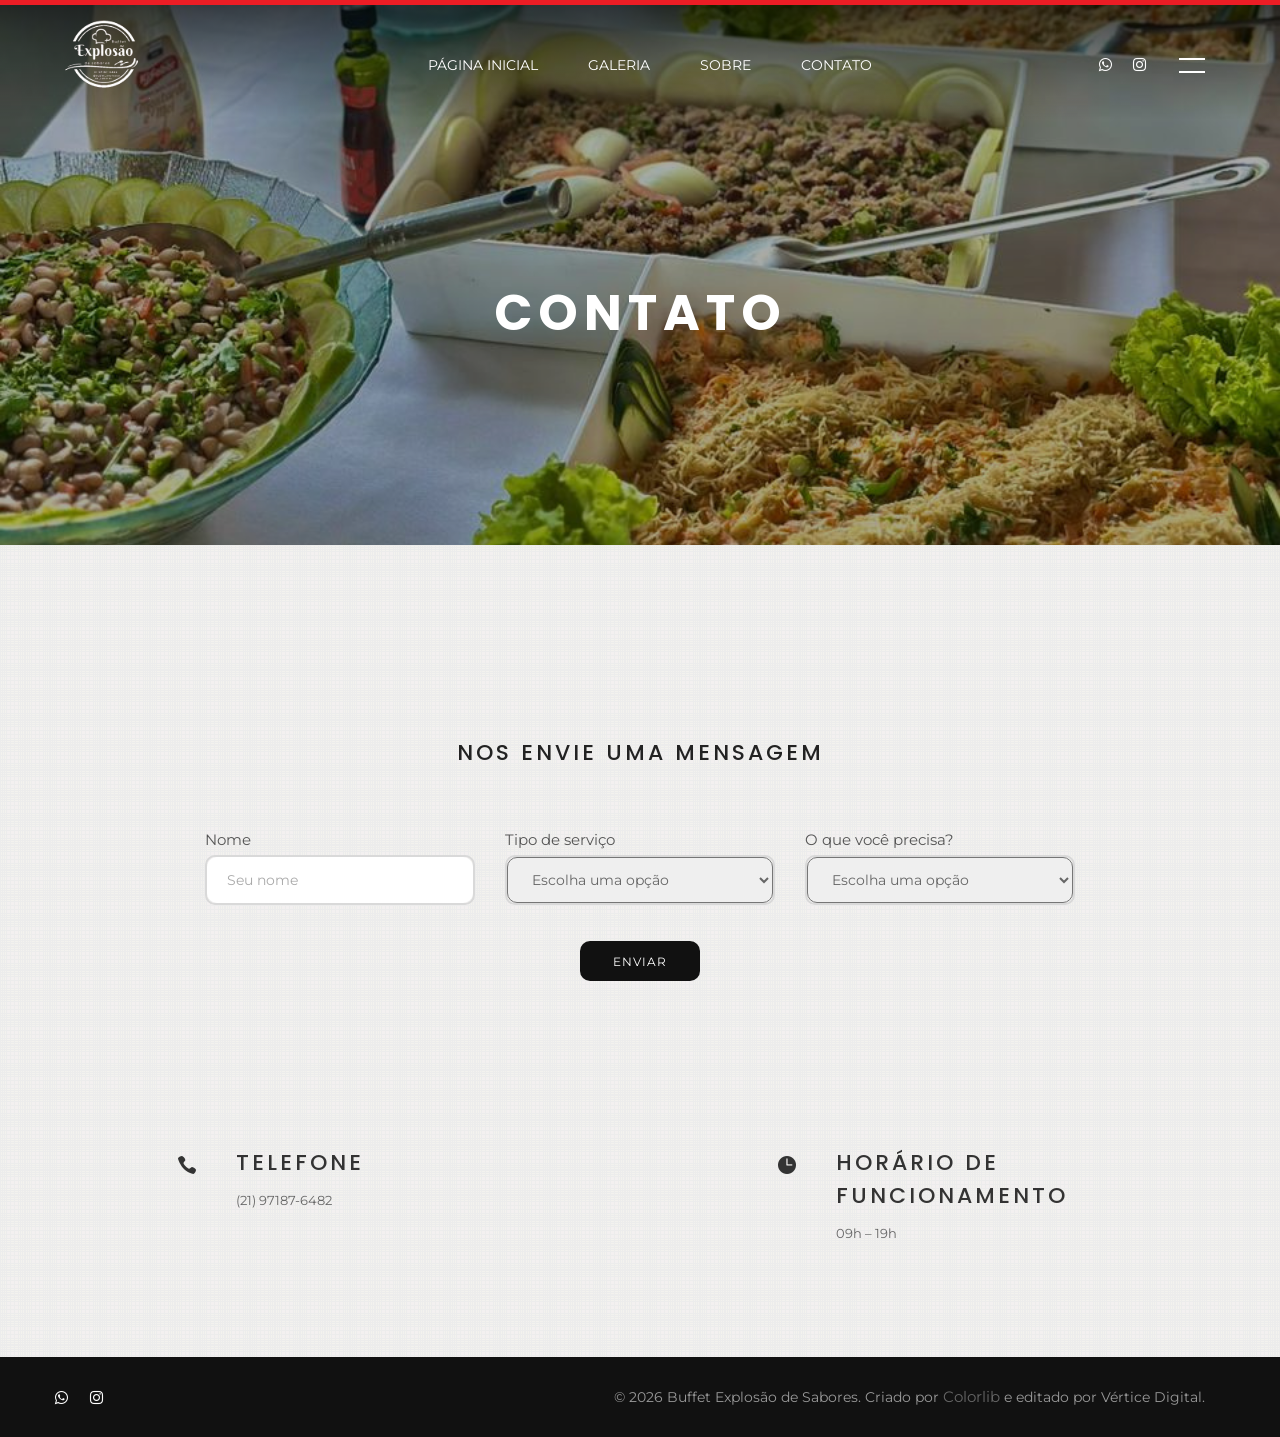
==== commit c3bd985b: "adiciona videos altera footer e header adiciona logo exclui pagina de serviço" ====
--- a/contato.html
+++ b/contato.html
@@ -42,7 +42,7 @@
 					<!-- Logo -->
 					<div class="logo">
 						<a href="index.html">
-							<!--<img src="images/icons/logo.png" alt="IMG-LOGO" data-logofixed="images/icons/logo2.png"> -->
+							<img src="images/icons/logo.svg" alt="IMG-LOGO" data-logofixed="images/icons/logo2.svg">
 						</a>
 					</div>
 
@@ -55,10 +55,6 @@
 								</li>
 
 								<li>
-									<a href="servico.html">Serviços</a>
-								</li>
-
-								<li>
 									<a href="galeria.html">Galeria</a>
 								</li>
 
@@ -75,9 +71,8 @@
 
 					<!-- Social -->
 					<div class="social flex-w flex-l-m p-r-20">
-						<a href="#"><i class="fa fa-whatsapp" aria-hidden="true"></i></a>
-						<a href="#"><i class="fa fa-facebook m-l-21" aria-hidden="true"></i></a>
-						<a href="#"><i class="fa fa-instagram m-l-21" aria-hidden="true"></i></a>
+						<a href="contato.html"><i class="fa fa-whatsapp" aria-hidden="true"></i></a>
+						<a href="https://www.instagram.com/buffet_explosao_de_sabores/"><i class="fa fa-instagram m-l-21" aria-hidden="true"></i></a>
 
 						<button class="btn-show-sidebar m-l-33 trans-0-4"></button>
 					</div>
@@ -95,10 +90,6 @@
 		<ul class="menu-sidebar p-t-95 p-b-70">
 			<li class="t-center m-b-13">
 				<a href="index.html" class="txt19">Página Inicial</a>
-			</li>
-
-			<li class="t-center m-b-13">
-				<a href="servico.html" class="txt19">Serviços</a>
 			</li>
 
 			<li class="t-center m-b-13">
@@ -134,45 +125,45 @@
 				Nos envie uma mensagem
 			</h3>
 
-			<form class="wrap-form-reservation size22 m-l-r-auto">
+			<form class="wrap-form-reservation size22 m-l-r-auto" id="form-whatsapp">
 				<div class="row">
 					<div class="col-md-4">
-						<!-- Name -->
-						<span class="txt9">
-							Informação 1
-						</span>
-
+						<span class="txt9">Nome</span>
 						<div class="wrap-inputname size12 bo2 bo-rad-10 m-t-3 m-b-23">
-							<input class="bo-rad-10 sizefull txt10 p-l-20" type="text" name="name" placeholder="Informação 1">
+							<input class="bo-rad-10 sizefull txt10 p-l-20" type="text" id="campo1" placeholder="Seu nome">
 						</div>
 					</div>
 
 					<div class="col-md-4">
-						<!-- Email -->
-						<span class="txt9">
-							Informação 2
-						</span>
-
+						<span class="txt9">Tipo de serviço</span>
 						<div class="wrap-inputemail size12 bo2 bo-rad-10 m-t-3 m-b-23">
-							<input class="bo-rad-10 sizefull txt10 p-l-20" type="text" name="email" placeholder="Informação 2">
+							<select class="bo-rad-10 sizefull txt10 p-l-20" id="campo2" name="campo2">
+								<option value="" disabled selected>Escolha uma opção</option>
+								<option value="coffe break">Coffe Break</option>
+								<option value="churrasco">Churrasco</option>
+								<option value="feijoada">Feijoada</option>
+								<option value="jantar">Jantar</option>
+								<option value="outro">Outro/Dúvida Geral</option>
+
+
+							</select>
 						</div>
 					</div>
 
 					<div class="col-md-4">
-						<!-- Phone -->
-						<span class="txt9">
-							Informação 3
-						</span>
-
+						<span class="txt9">O que você precisa?</span>
 						<div class="wrap-inputphone size12 bo2 bo-rad-10 m-t-3 m-b-23">
-							<input class="bo-rad-10 sizefull txt10 p-l-20" type="text" name="phone" placeholder="Informação 3">
+							<select class="bo-rad-10 sizefull txt10 p-l-20" id="campo3" name="campo3">
+								<option value="" disabled selected>Escolha uma opção</option>
+								<option value="pedir orçamento">Pedir orçamento</option>
+								<option value="tirar uma dúvida">Tirar uma dúvida</option>
+							</select>
 						</div>
 					</div>
 				</div>
 
 				<div class="wrap-btn-booking flex-c-m m-t-13">
-					<!-- Button3 -->
-					<button type="submit" class="btn3 flex-c-m size36 txt11 trans-0-4">
+					<button type="button" id="btn-whatsapp" class="btn3 flex-c-m size36 txt11 trans-0-4">
 						Enviar
 					</button>
 				</div>
@@ -182,24 +173,6 @@
 				<div class="col-sm-8 col-md-4 col-lg-4 m-l-r-auto p-t-30">
 					<div class="dis-flex m-l-23">
 						<div class="p-r-40 p-t-6">
-							<img src="images/icons/map-icon.png" alt="IMG-ICON">
-						</div>
-
-						<div class="flex-col-l">
-							<span class="txt5 p-b-10">
-								Local
-							</span>
-
-							<span class="txt23 size38">
-								8th floor, 379 Hudson St, New York, NY 10018
-							</span>
-						</div>
-					</div>
-				</div>
-
-				<div class="col-sm-8 col-md-3 col-lg-4 m-l-r-auto p-t-30">
-					<div class="dis-flex m-l-23">
-						<div class="p-r-40 p-t-6">
 							<img src="images/icons/phone-icon.png" alt="IMG-ICON">
 						</div>
 
@@ -210,13 +183,13 @@
 							</span>
 
 							<span class="txt23 size38">
-								(+21) 9 9999-9999
-							</span>
-						</div>
-					</div>
-				</div>
-
-				<div class="col-sm-8 col-md-5 col-lg-4 m-l-r-auto p-t-30">
+								(21) 97187-6482
+							</span>
+						</div>
+					</div>
+				</div>
+
+				<div class="col-sm-8 col-md-4 col-lg-4 m-l-r-auto p-t-30">
 					<div class="dis-flex m-l-23">
 						<div class="p-r-40 p-t-6">
 							<img src="images/icons/clock-icon.png" alt="IMG-ICON">
@@ -229,7 +202,7 @@
 							</span>
 
 							<span class="txt23 size38">
-								09:30 AM – 11:00 PM <br/>Every Day
+								09h – 19h 
 							</span>
 						</div>
 					</div>
@@ -241,113 +214,18 @@
 
 	<!-- Footer -->
 	<footer class="bg1">
-		<div class="container p-t-40 p-b-70">
-			<div class="row">
-				<div class="col-sm-6 col-md-4 p-t-50">
-					<!-- - -->
-					<h4 class="txt13 m-b-33">
-						Contatos
-					</h4>
-
-					<ul class="m-b-70">
-						<li class="txt14 m-b-14">
-							<i class="fa fa-map-marker fs-16 dis-inline-block size19" aria-hidden="true"></i>
-							8th floor, 379 Hudson St, New York, NY 10018
-						</li>
-
-						<li class="txt14 m-b-14">
-							<i class="fa fa-phone fs-16 dis-inline-block size19" aria-hidden="true"></i>
-							(+1) 96 716 6879
-						</li>
-
-						<li class="txt14 m-b-14">
-							<i class="fa fa-envelope fs-13 dis-inline-block size19" aria-hidden="true"></i>
-							contact@site.com
-						</li>
-					</ul>
-				</div>
-
-				<div class="col-sm-6 col-md-4 p-t-50">
-					<!-- - -->
-					<div class="m-b-25">
-						<h4 class="txt13 m-b-32">
-						Horário de funcionamento
-					</h4>
-
-					<ul>
-						<li class="txt14">
-							09:30 AM – 11:00 PM
-						</li>
-
-						<li class="txt14">
-							Every Day
-						</li>
-					</ul>
-					</div>
-				</div>
-				<div class="col-sm-6 col-md-4 p-t-50">
-					<!-- - -->
-					<h4 class="txt13 m-b-33">
-						Redes Sociais
-					</h4>
-
-					<div class="m-b-25">
-						<span class="fs-13 color2 m-r-5">
-							<i class="fa fa-twitter" aria-hidden="true"></i>
-						</span>
-						<a href="#" class="txt15">
-							@colorlib
-						</a>
-
-						<p class="txt14 m-b-18">
-							Activello is a good option. It has a slider built into that displays the featured image in the slider.
-							<a href="#" class="txt15">
-								https://buff.ly/2zaSfAQ
-							</a>
-						</p>
-
-						<span class="txt16">
-							21 Dec 2017
-						</span>
-					</div>
-
-					<div>
-						<span class="fs-13 color2 m-r-5">
-							<i class="fa fa-twitter" aria-hidden="true"></i>
-						</span>
-						<a href="#" class="txt15">
-							@colorlib
-						</a>
-
-						<p class="txt14 m-b-18">
-							Activello is a good option. It has a slider built into that displays
-							<a href="#" class="txt15">
-								https://buff.ly/2zaSfAQ
-							</a>
-						</p>
-
-						<span class="txt16">
-							21 Dec 2017
-						</span>
-					</div>
-				</div>
-
-
-			</div>
-		</div>
-
 		<div class="end-footer bg2">
 			<div class="container">
 				<div class="flex-sb-m flex-w p-t-22 p-b-22">
 					<div class="p-t-5 p-b-5">
-						<a href="#" class="fs-15 c-white"><i class="fa fa-tripadvisor" aria-hidden="true"></i></a>
-						<a href="#" class="fs-15 c-white"><i class="fa fa-facebook m-l-18" aria-hidden="true"></i></a>
-						<a href="#" class="fs-15 c-white"><i class="fa fa-twitter m-l-18" aria-hidden="true"></i></a>
+						<a href="contato.html" class="fs-15 c-white"><i class="fa fa-whatsapp" aria-hidden="true"></i></a>
+						<a href="https://www.instagram.com/buffet_explosao_de_sabores/" class="fs-15 c-white"><i class="fa fa-instagram m-l-18" aria-hidden="true"></i></a>
 					</div>
 
 					<div class="txt17 p-r-20 p-t-5 p-b-5">
-						Copyright &copy; 2018 All rights reserved  |  This template is made by <a href="https://colorlib.com" target="_blank">Colorlib</a> | Vértice Digital
-					</div>
+   						 &copy; 2026 Buffet Explosão de Sabores. Criado por <a href="https://colorlib.com" target="_blank" rel="noopener">Colorlib</a> e editado por Vértice Digital.
+					</div>
+
 				</div>
 			</div>
 		</div>
--- a/css/main.css
+++ b/css/main.css
@@ -112,6 +112,200 @@
     object-fit: cover; /* Faz o vídeo cobrir toda a área sem deformar */
     z-index: 1;
 }
+.wrap-video-mo-01 {
+  position: relative;
+}
+
+.video-mo-01 video {
+  position: absolute;
+  top: 0;
+  left: 0;
+  width: 100%;
+  height: 100%;
+}
+
+.modal[id^="modal-video-gal"] {
+  background-color: rgba(0,0,0,0.8);
+  z-index: 1250;
+  padding: 0px !important;
+}
+
+.modal[id^="modal-video-gal"] .modal-dialog {
+  max-width: 100% !important;
+  height: 100% !important;
+  padding: 0;
+  margin: 0;
+  display: flex;
+  flex-wrap: wrap;
+  justify-content: center;
+  align-items: center;
+  position: relative;
+}
+
+.video-mo-dep {
+  position: absolute;
+  width: 100%;
+  height: 100%;
+  top: 0;
+  left: 0;
+  opacity: 0;
+  -webkit-transition: all 2s;
+  -o-transition: all 2s;
+  transition: all 2s;
+}
+
+.video-mo-dep video {
+  position: absolute;
+  top: 0;
+  left: 0;
+  width: 100%;
+  height: 100%;
+  background: #000;
+}
+
+.close-mo-video-dep {
+  font-size: 50px;
+  color: white;
+  opacity: 0.6;
+  display: flex;
+  align-items: center;
+  justify-content: center;
+  position: absolute;
+  z-index: 1250;
+  width: 60px;
+  height: 60px;
+  top: 15px;
+  right: 15px;
+  cursor: pointer;
+  -webkit-transition: all 0.4s;
+  -o-transition: all 0.4s;
+  transition: all 0.4s;
+}
+
+.close-mo-video-dep:hover {
+  opacity: 1;
+}
+
+/*[ Modal video depoimento ]
+-----------------------------------------------------------*/
+.modal[id^="modal-video-dep"] {
+  background-color: rgba(0,0,0,0.8);
+  z-index: 1250;
+  padding: 0px !important;
+}
+
+.modal[id^="modal-video-dep"] .modal-dialog {
+  max-width: 100% !important;
+  height: 100% !important;
+  padding: 0;
+  margin: 0;
+  display: flex;
+  flex-wrap: wrap;
+  justify-content: center;
+  align-items: center;
+  position: relative;
+}
+#modal-video-dep01 {
+  background-color: rgba(0,0,0,0.8);
+  z-index: 1250;
+  padding: 0px !important;
+}
+
+#modal-video-dep01 .modal-dialog {
+  max-width: 100% !important;
+  height: 100% !important;
+  padding: 0;
+  margin: 0;
+  display: flex;
+  flex-wrap: wrap;
+  justify-content: center;
+  align-items: center;
+  position: relative;
+}
+
+.video-mo-dep01 {
+  position: absolute;
+  width: 100%;
+  height: 100%;
+  top: 0;
+  left: 0;
+  opacity: 0;
+  -webkit-transition: all 2s;
+  -o-transition: all 2s;
+  -moz-transition: all 2s;
+  transition: all 2s;
+}
+
+.video-mo-dep01 iframe,
+.video-mo-dep01 video {
+  width: 100%;
+  height: 100%;
+  position: absolute;
+  top: 0;
+  left: 0;
+}
+
+.close-mo-video-dep01 {
+  font-size: 50px;
+  color: white;
+  opacity: 0.6;
+  display: flex;
+  align-items: center;
+  justify-content: center;
+  position: absolute;
+  z-index: 1250;
+  width: 60px;
+  height: 60px;
+  top: 15px;
+  right: 15px;
+  cursor: pointer;
+  -webkit-transition: all 0.4s;
+  -o-transition: all 0.4s;
+  transition: all 0.4s;
+}
+
+.close-mo-video-dep01:hover {
+  opacity: 1;
+}
+
+/* Ícone play sobre a imagem */
+.play-icon-blo1 {
+  position: absolute;
+  inset: 0;
+  display: flex;
+  align-items: center;
+  justify-content: center;
+  -webkit-transition: all 0.4s;
+  -o-transition: all 0.4s;
+  transition: all 0.4s;
+}
+
+.play-icon-blo1:hover svg circle {
+  fill: rgba(236, 29, 37, 0.75);
+  -webkit-transition: all 0.4s;
+  -o-transition: all 0.4s;
+  transition: all 0.4s;
+}
+.close-mo-video-dep {
+  font-size: 50px;
+  color: white;
+  opacity: 0.6;
+  display: flex;
+  align-items: center;
+  justify-content: center;
+  position: absolute;
+  z-index: 1250;
+  width: 60px;
+  height: 60px;
+  top: 15px;
+  right: 15px;
+  cursor: pointer;
+  -webkit-transition: all 0.4s;
+  -o-transition: all 0.4s;
+  transition: all 0.4s;
+}
+
+.close-mo-video-dep:hover { opacity: 1; }
 /* ------------------------------------ */
 a {
 	font-family: Montserrat;
@@ -525,7 +719,7 @@
 -----------------------------------------------------------
 */
 .logo {
-  height: 50px;
+  height: 120px;
 }
 
 .logo > a{
@@ -534,9 +728,10 @@
 }
 
 .logo > a > img {
+  display: block;
+  margin: 0 auto;
   width: auto;
   max-height: 100%;
-  vertical-align: middle;
 }
 
 
@@ -704,7 +899,7 @@
   .social {padding-right: 0px;}
 
   .logo {
-    height: 45px;
+    height: 60px;
   }
 }
 
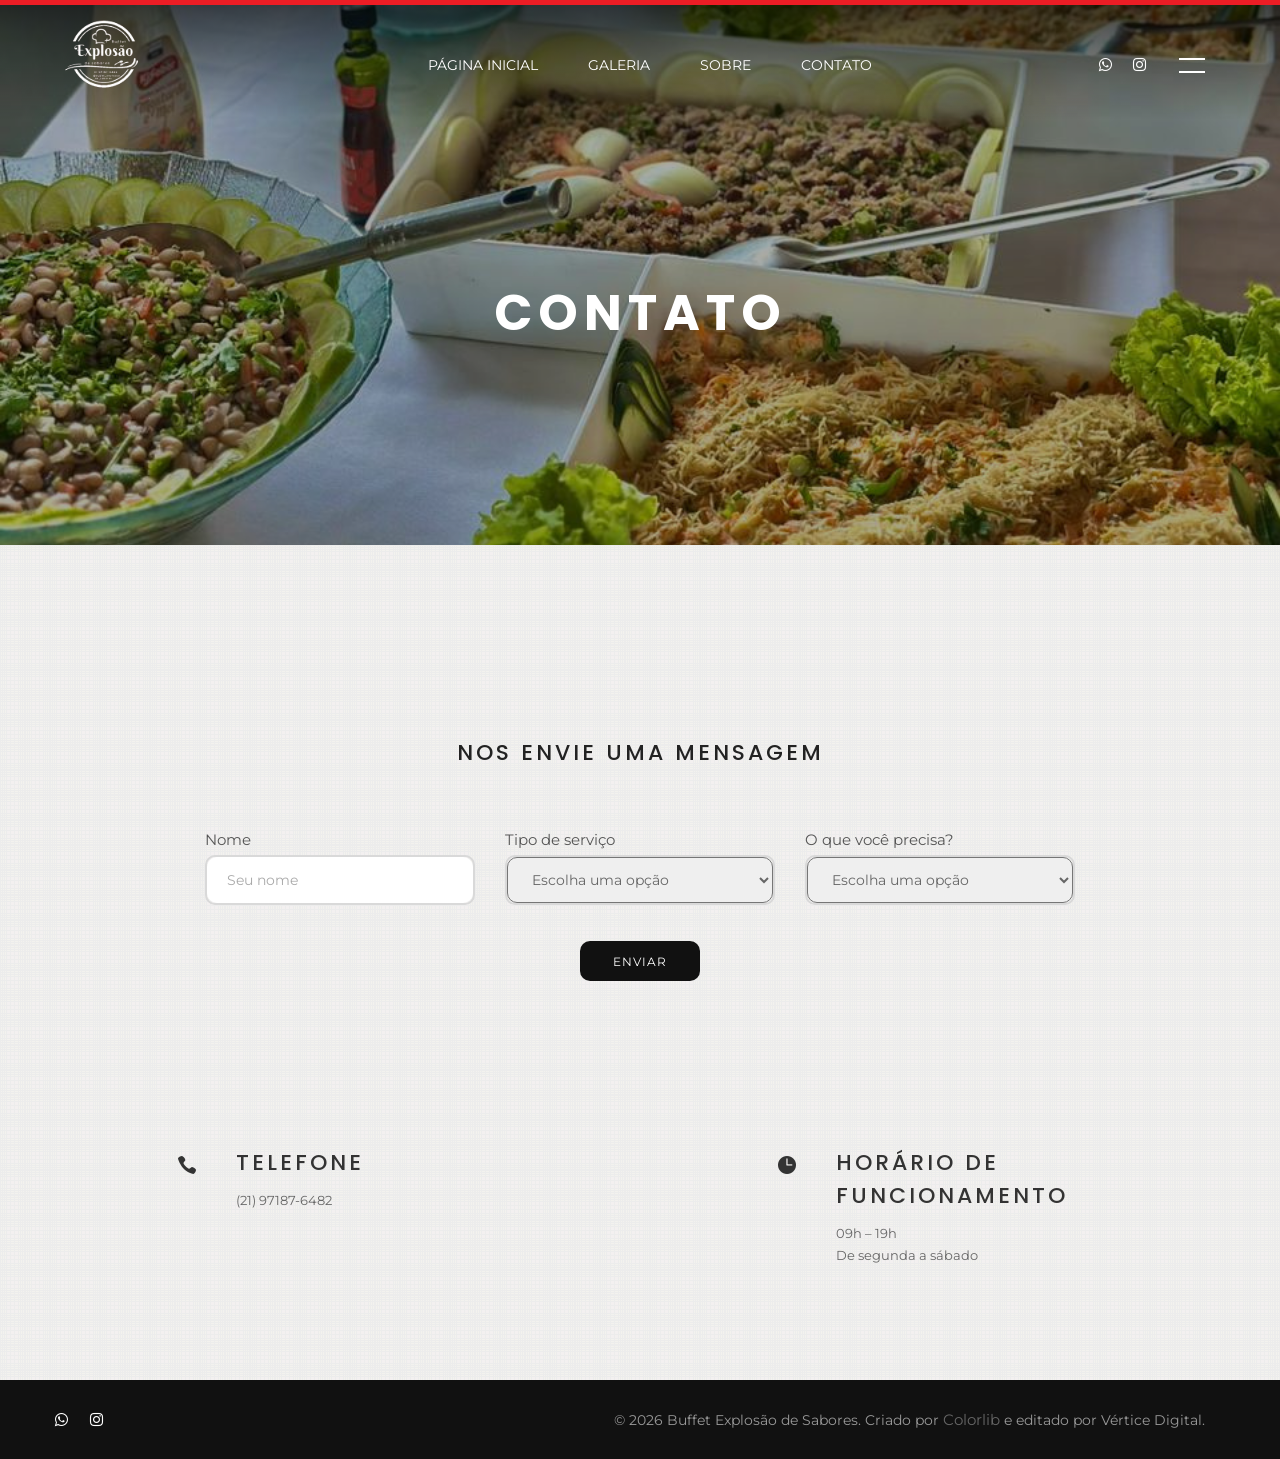
==== commit 12cd0f4e: "versão  final para revisão" ====
--- a/contato.html
+++ b/contato.html
@@ -5,7 +5,7 @@
 	<meta charset="UTF-8">
 	<meta name="viewport" content="width=device-width, initial-scale=1">
 <!--===============================================================================================-->
-	<link rel="icon" type="image/png" href="images/icons/logo.png"/>
+	<link rel="icon" type="image/png" href="images/icons/logo.svg"/>
 <!--===============================================================================================-->
 	<link rel="stylesheet" type="text/css" href="vendor/bootstrap/css/bootstrap.min.css">
 <!--===============================================================================================-->
@@ -202,7 +202,10 @@
 							</span>
 
 							<span class="txt23 size38">
-								09h – 19h 
+								09h – 19h
+							</span>
+							<span class="txt23 size38">
+								De segunda a sábado
 							</span>
 						</div>
 					</div>
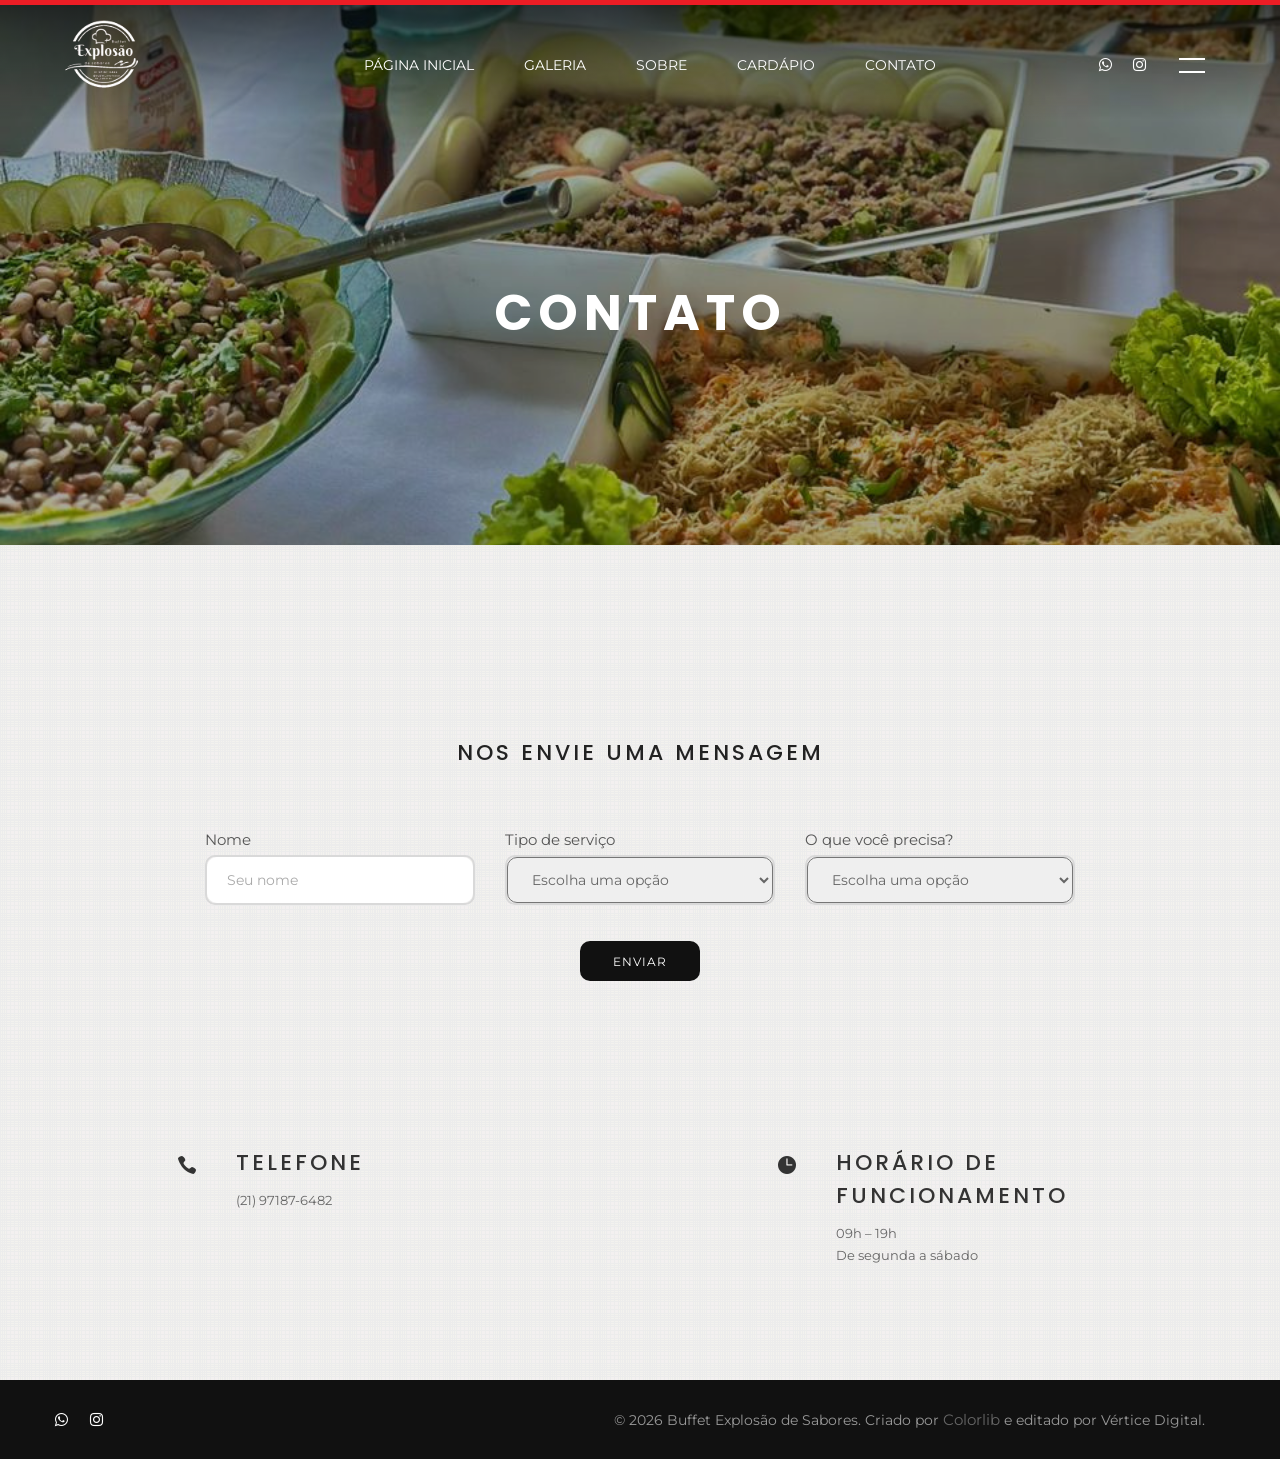
==== commit 92e37613: "adiciona página cardapio (servico.html) conserta sidebar de todas as páginas para colocar servico.ht" ====
--- a/contato.html
+++ b/contato.html
@@ -61,7 +61,9 @@
 								<li>
 									<a href="sobre.html">Sobre</a>
 								</li>
-
+								<li>
+									<a href="servico.html">Cardápio</a>
+								</li>
 								<li>
 									<a href="contato.html">Contato</a>
 								</li>
@@ -98,6 +100,10 @@
 
 			<li class="t-center m-b-13">
 				<a href="sobre.html" class="txt19">Sobre</a>
+			</li>
+
+			<li class="t-center m-b-13">
+				<a href="servico.html" class="txt19">Cardápio</a>
 			</li>
 
 			<li class="t-center m-b-33">
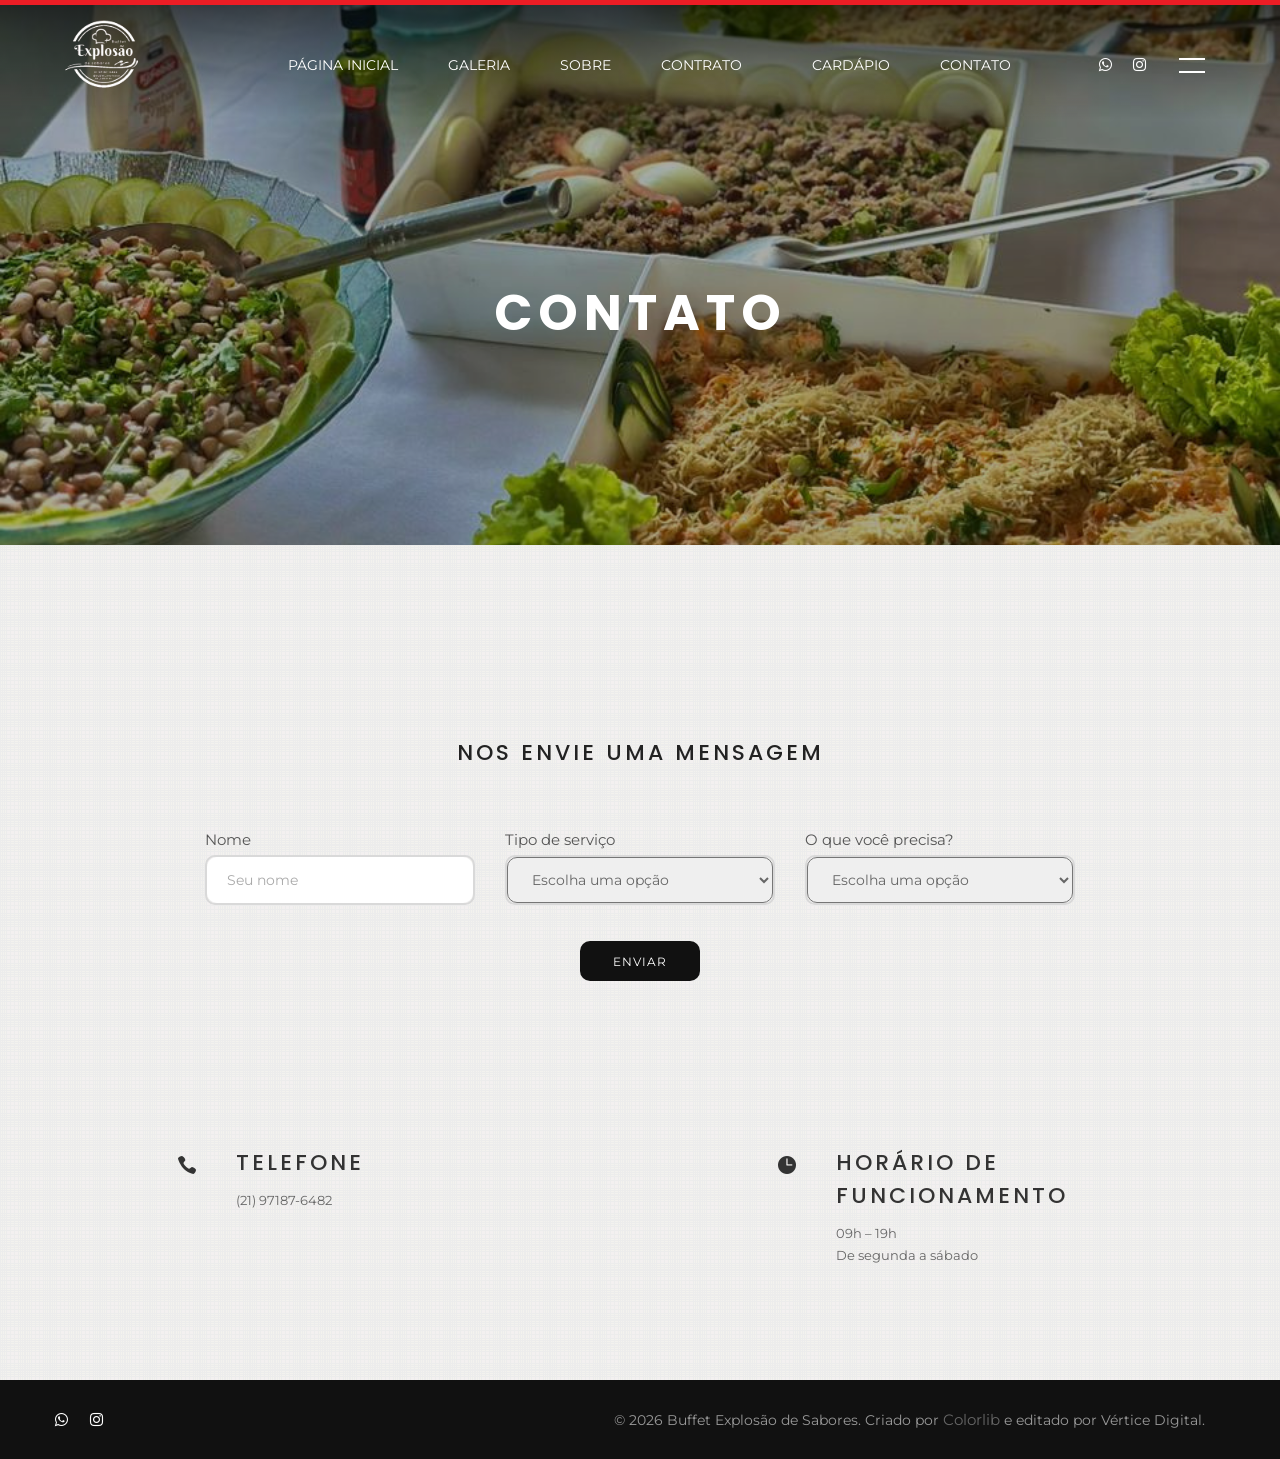
==== commit 99621249: "adiciona  area da empresa e coloca a url em todos os sidebar" ====
--- a/contato.html
+++ b/contato.html
@@ -61,6 +61,12 @@
 								<li>
 									<a href="sobre.html">Sobre</a>
 								</li>
+							<li>
+								<a href="contrato.html">Contrato</a>
+							</li>
+							<li>
+								
+								</li>
 								<li>
 									<a href="servico.html">Cardápio</a>
 								</li>
@@ -100,6 +106,10 @@
 
 			<li class="t-center m-b-13">
 				<a href="sobre.html" class="txt19">Sobre</a>
+			</li>
+
+			<li class="t-center m-b-13">
+				<a href="contrato.html" class="txt19">Contrato</a>
 			</li>
 
 			<li class="t-center m-b-13">
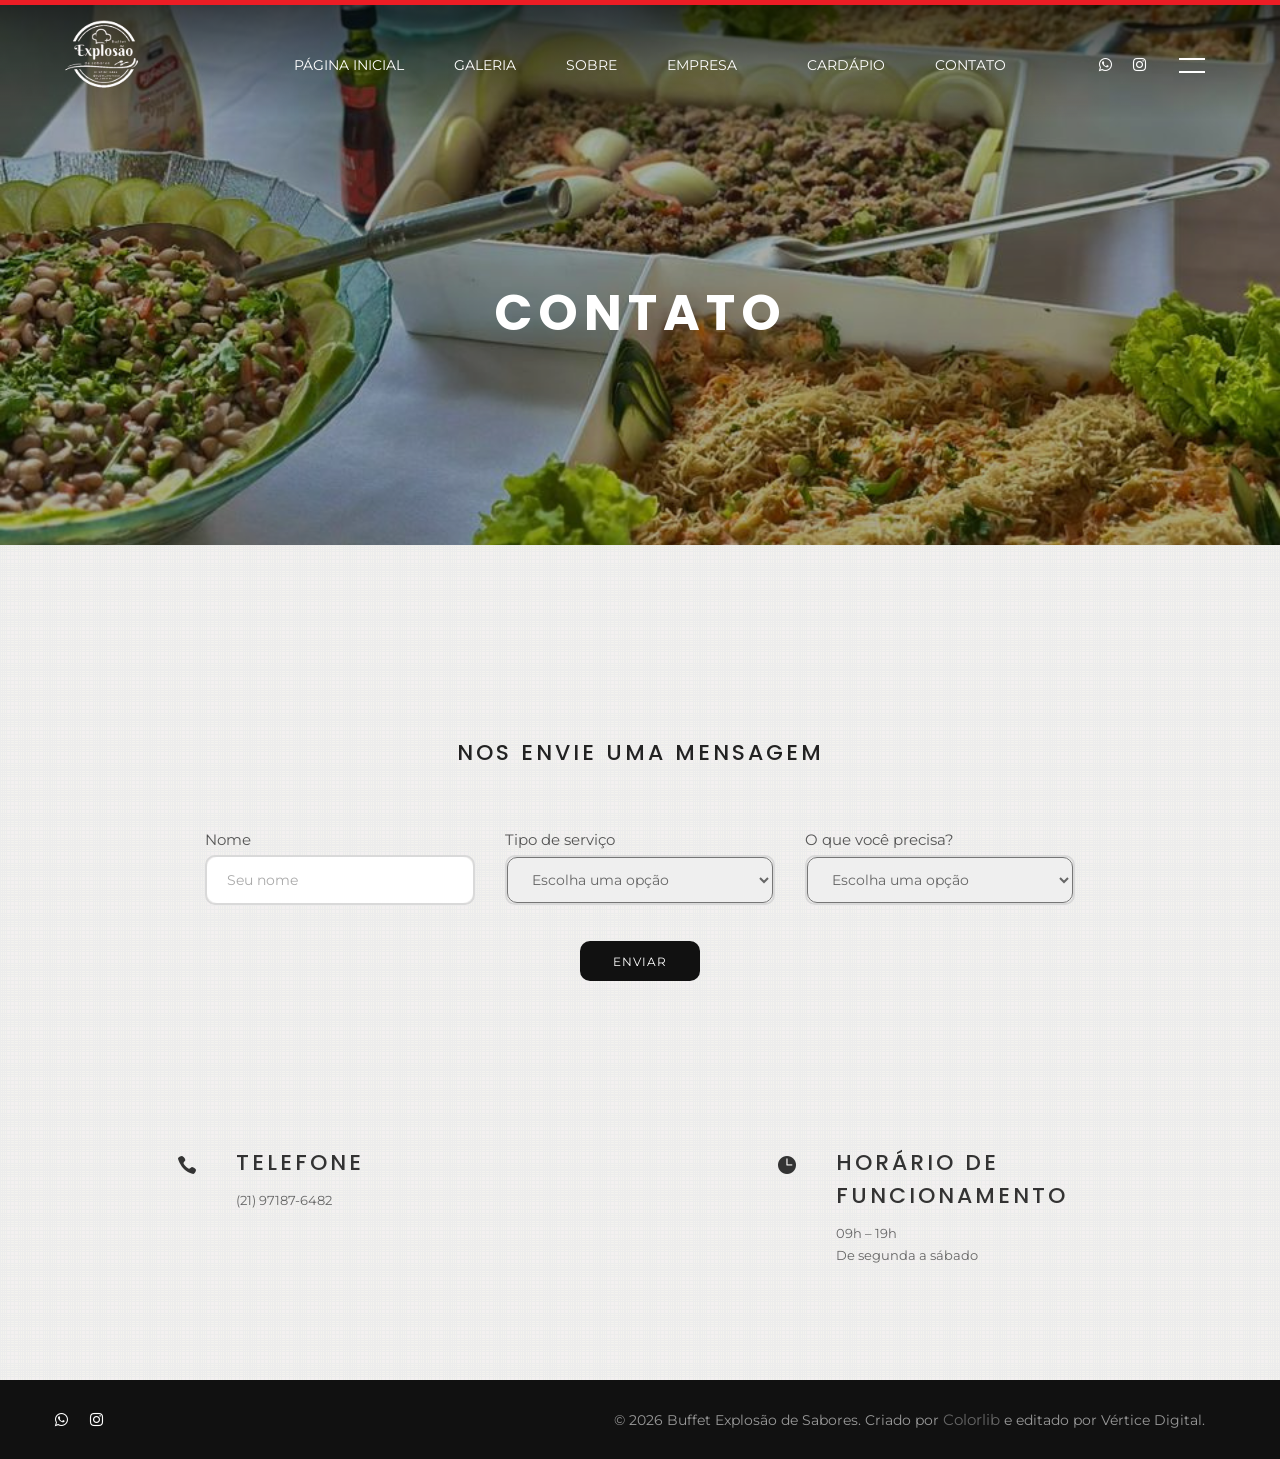
==== commit 2928b3f6: "atualiza index para adicionar seção de atuação e  planejamento" ====
--- a/contato.html
+++ b/contato.html
@@ -62,7 +62,7 @@
 									<a href="sobre.html">Sobre</a>
 								</li>
 							<li>
-								<a href="contrato.html">Contrato</a>
+								<a href="contrato.html">Empresa</a>
 							</li>
 							<li>
 								
@@ -109,7 +109,7 @@
 			</li>
 
 			<li class="t-center m-b-13">
-				<a href="contrato.html" class="txt19">Contrato</a>
+				<a href="contrato.html" class="txt19">Empresa</a>
 			</li>
 
 			<li class="t-center m-b-13">
